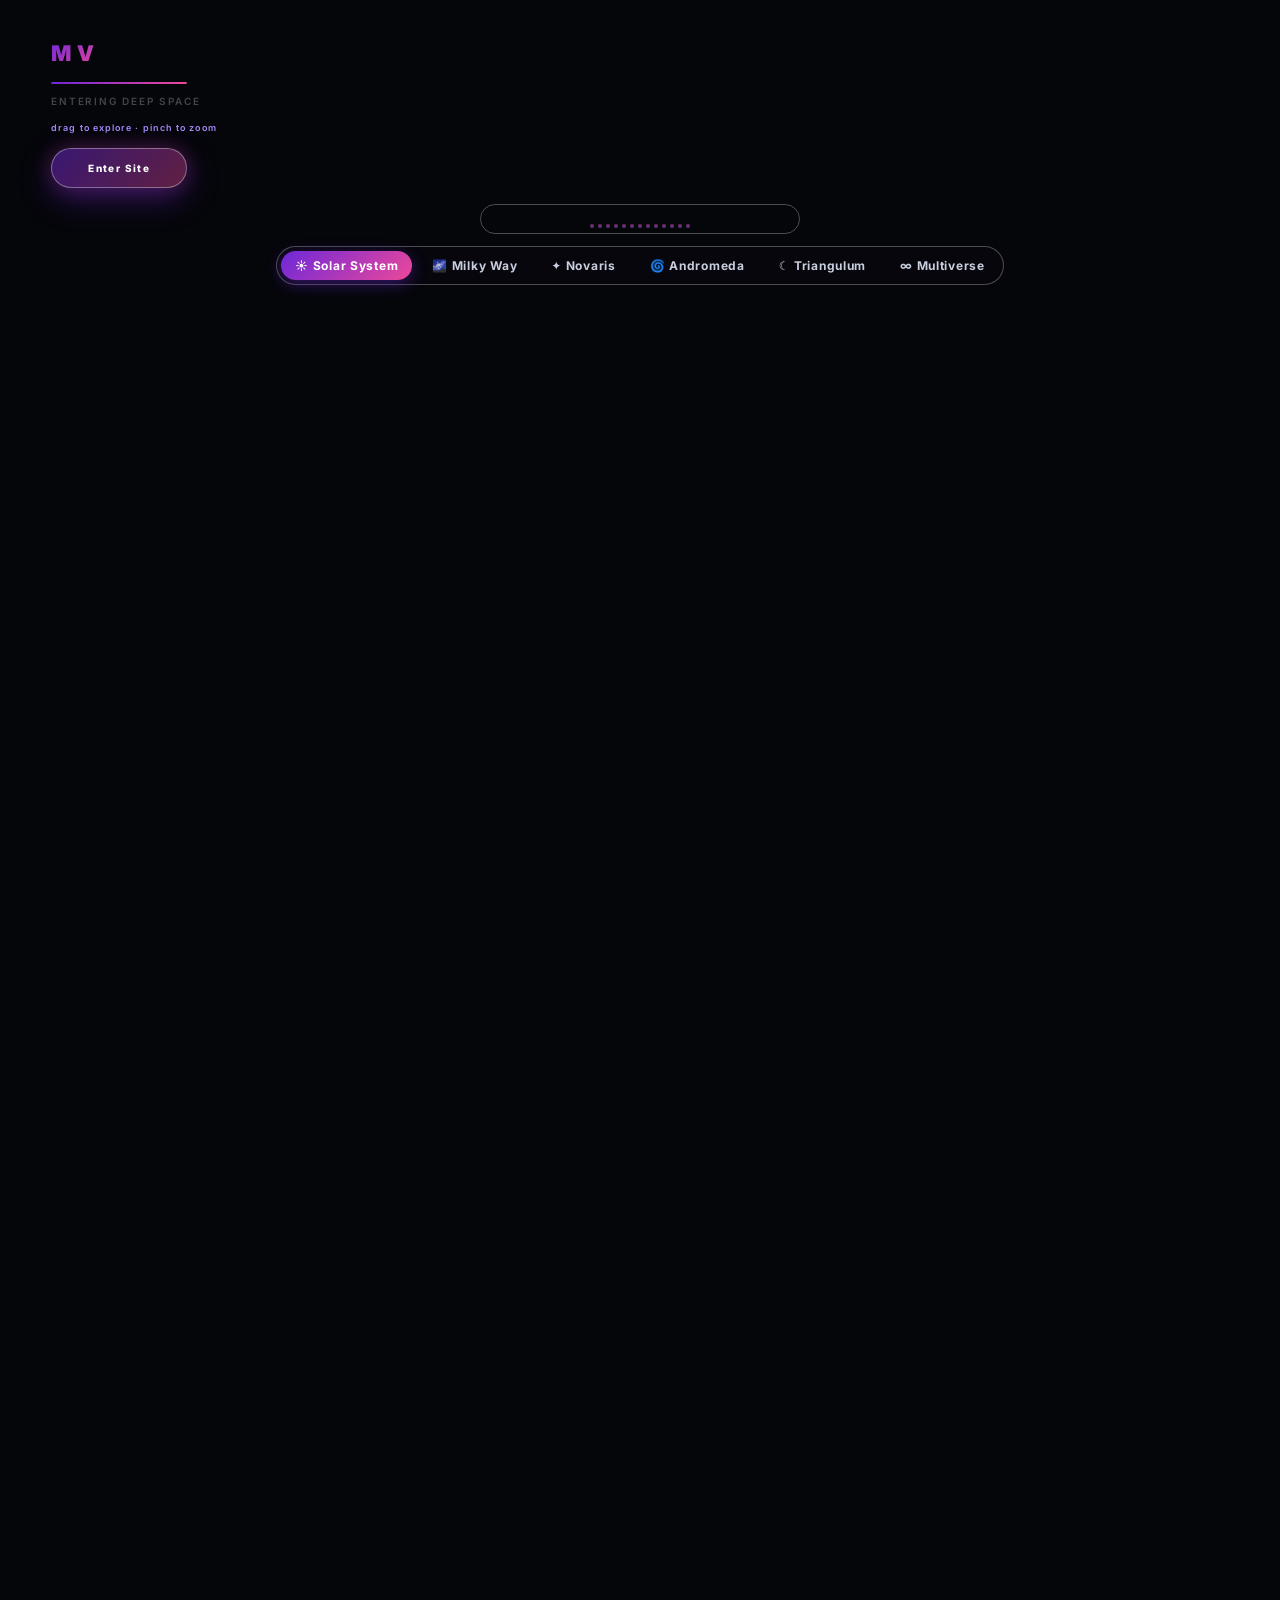
==== index.html @ 4762617d "v65: orbit lines removed, smaller satellites and rocket" ====
<!DOCTYPE html>
<html lang="en">
<head>
<meta charset="UTF-8">
<meta name="viewport" content="width=device-width,initial-scale=1,viewport-fit=cover">
<meta name="description" content="Mohit Verma — student and teen coder interested in software development, Python, artificial intelligence, machine learning, web development, and open-source technology.">
<meta name="author" content="Mohit Verma">
<meta name="robots" content="index,follow,max-image-preview:large">
<meta name="google-site-verification" content="Rz8-di0MGkBmQT6YZdqLyDSrZ6EChOyVqh1XoZNoh7o">
<meta name="google-site-verification" content="OQAkZ0-QhPDYpwmHeK5DduEP_UHc8Jh_JNdIslOFq50" />
<meta name="theme-color" content="#0a0a0f">
<meta property="og:title" content="Mohit Verma — Student, Teen Coder &amp; Software AI Enthusiast">
<meta property="og:description" content="Mohit Verma is a student and teen coder exploring Python, AI, machine learning, software development and open source.">
<meta property="og:type" content="profile">
<meta property="og:url" content="https://mohittt-vermaa.github.io/">
<meta property="og:site_name" content="Mohit Verma">
<meta property="og:image" content="https://mohittt-vermaa.github.io/profile.jpg">
<meta property="og:image:alt" content="Portrait of Mohit Verma">
<meta name="twitter:card" content="summary_large_image">
<meta name="twitter:image" content="https://mohittt-vermaa.github.io/profile.jpg">
<link rel="canonical" href="https://mohittt-vermaa.github.io/">
<link rel="icon" href="data:image/svg+xml,<svg xmlns=%22http://www.w3.org/2000/svg%22 viewBox=%220 0 100 100%22><rect width=%22100%22 height=%22100%22 rx=%2222%22 fill=%22%236d28d9%22/><text x=%2250%22 y=%2266%22 font-size=%2258%22 font-family=%22sans-serif%22 font-weight=%22800%22 fill=%22white%22 text-anchor=%22middle%22>M</text></svg>">
<link rel="icon" type="image/png" sizes="64x64" href="/favicon.png">
<link rel="sitemap" type="application/xml" href="https://mohittt-vermaa.github.io/sitemap.xml">
<title>Mohit Verma — Student, Teen Coder &amp; Software AI Enthusiast</title>
<link rel="preconnect" href="https://fonts.googleapis.com">
<link rel="preconnect" href="https://fonts.gstatic.com" crossorigin>
<link href="https://fonts.googleapis.com/css2?family=Inter:wght@300;400;500;600;700;800&family=Space+Grotesk:wght@400;500;600;700&display=swap" rel="stylesheet">
<script type="application/ld+json">
{
  "@context": "https://schema.org",
  "@type": "ProfilePage",
  "mainEntity": {
    "@type": "Person",
    "@id": "https://mohittt-vermaa.github.io/#mohit-verma",
    "name": "Mohit Verma",
    "alternateName": "mohittt-vermaa",
    "url": "https://mohittt-vermaa.github.io/",
    "image": "https://mohittt-vermaa.github.io/profile.jpg",
    "description": "Student and teen coder interested in software development, Python, artificial intelligence, machine learning, web development and open source.",
    "sameAs": [
      "https://mohit-verma-teen-coder.pages.dev/",
      "https://github.com/mohittt-vermaa",
      "https://in.linkedin.com/in/mohit-verma-a05570437",
      "https://hashnode.com/@mohit-",
      "https://mohittt-vermaa.blogspot.com/",
      "https://www.instagram.com/moverinn/",
      "https://x.com/mohittt_vermaa",
      "https://news.ycombinator.com/user?id=mohittt_vermaa",
      "https://www.reddit.com/user/MentionSingle7602/",
      "https://www.quora.com/profile/Mohit-Verma-3898",
  "https://www.youtube.com/channel/UCZul2IDhvrks9CyFtb-8oyg",
  "https://dev.to/mohitttvermaa",
  "https://about.me/mohit-verma",
  "https://mohitttvermaa.wordpress.com",
  "https://www.goodreads.com/user/show/206368859-mohit-verma",
  "https://www.wikidata.org/wiki/Q142171369"],
    "knowsAbout": [
      "Python",
      "Artificial Intelligence",
      "Machine Learning",
      "Software Development",
      "Web Development",
      "Open Source"
    ]
  }
}
</script>
<script type="application/ld+json">
{
  "@context": "https://schema.org",
  "@type": "Book",
  "name": "AI is the Final Boss of 2077",
  "alternateName": "Humanity, Artificial Intelligence, and the Future We Choose",
  "author": {
    "@type": "Person",
    "name": "Mohit Verma",
    "url": "https://mohittt-vermaa.github.io/"
  },
  "inLanguage": "en",
  "numberOfPages": 51,
  "genre": ["Science Fiction & Fantasy", "Information Technology"],
  "bookFormat": "https://schema.org/Paperback",
  "url": "https://store.pothi.com/book/mohit-verma-ai-final-boss-2077/",
  "image": "https://simg.pothi.com/bniD8bQEGooAfAUYhFj97uM_f51VFhTmEEfAPU3yvxw/rs:fit/w:371/h:477/el:1/g:sm/cb:rev-3/bG9jYWw6Ly8vaW1h/Z2VzL3Byb2R1Y3Rz/LzIwMjYvMTAvU0tV/NDkxNDkvSW1hZ2Vf/MC5qcGc.jpg",
  "offers": {
    "@type": "Offer",
    "price": "279",
    "priceCurrency": "INR",
    "availability": "https://schema.org/InStock"
  }
}
</script>
<script type="application/ld+json">
{
  "@context": "https://schema.org",
  "@type": "Book",
  "name": "AI is the Final Boss of 2077 -2",
  "alternateName": "The Last Level of Human Civilization",
  "author": {
    "@type": "Person",
    "name": "Mohit Verma",
    "url": "https://mohittt-vermaa.github.io/"
  },
  "inLanguage": "en",
  "numberOfPages": 94,
  "genre": ["Computers & Programming", "Artificial Intelligence"],
  "bookFormat": "https://schema.org/Hardcover",
  "url": "https://store.pothi.com/book/mohit-verma-ai-final-boss-2077-2/",
  "image": "https://simg.pothi.com/9LOe7MDJtAuhbJ0uF2DqZh-rcJPuulCMC_pbYkUdW54/rs:fit/w:371/h:477/el:1/g:sm/cb:rev-3/bG9jYWw6Ly8vaW1h/Z2VzL3Byb2R1Y3Rz/LzIwMjYvMTAvU0tV/NTAxMTAvSW1hZ2Vf/MC5qcGc.jpg",
  "offers": {
    "@type": "Offer",
    "price": "509",
    "priceCurrency": "INR",
    "availability": "https://schema.org/InStock"
  }
}
</script>
<style>
*{box-sizing:border-box;margin:0;padding:0}
:root{
  --bg:#fafafa;
  --card:#ffffff;
  --ink:#0a0a0a;
  --muted:#52525b;
  --muted2:#71717a;
  --line:#e4e4e7;
  --line2:#d4d4d8;
  --acc:#6d28d9;
  --acc2:#8b5cf6;
  --acc3:#ec4899;
  --acc-glow:rgba(109,40,217,.18);
  --green:#10b981;
  --ink-soft:#27272a;
  --card-shadow:0 1px 2px rgba(0,0,0,.03),0 8px 24px rgba(0,0,0,.04);
  --card-shadow-h:0 1px 2px rgba(0,0,0,.04),0 24px 60px rgba(109,40,217,.12);
  --radius:20px;
  --radius-pill:999px;
  --container:1200px;
  --fast:cubic-bezier(.2,.8,.2,1);
  --spring:cubic-bezier(.34,1.56,.64,1);
}
html{scroll-behavior:smooth}
html,body{background:var(--bg);color:var(--ink);font-family:'Inter',system-ui,-apple-system,sans-serif;font-weight:400;line-height:1.6;-webkit-font-smoothing:antialiased;overflow-x:hidden}
a{color:inherit;text-decoration:none}
img{display:block;max-width:100%}
button{font-family:inherit;cursor:pointer;border:none;background:none;color:inherit}
::selection{background:rgba(109,40,217,.2);color:var(--acc)}
:focus-visible{outline:2px solid var(--acc);outline-offset:3px;border-radius:6px}

/* ========= LIQUID GLASS (showcase + upgrade) ========= */
.glass-panel{
  position:relative;border-radius:24px;padding:14px;
  background:linear-gradient(135deg,rgba(255,255,255,.14),rgba(255,255,255,.05));
  -webkit-backdrop-filter:blur(24px) saturate(200%);backdrop-filter:blur(24px) saturate(200%);
  border:1px solid rgba(255,255,255,.25);
  box-shadow:0 8px 40px rgba(0,0,0,.25),inset 0 1px 0 rgba(255,255,255,.35);
  overflow:hidden;transition:transform .4s var(--fast),box-shadow .4s
}
.glass-panel:hover{transform:translateY(-4px);box-shadow:0 16px 60px rgba(109,40,217,.3),inset 0 1px 0 rgba(255,255,255,.4)}
/* liquid shine sweep */
.glass-panel::before{
  content:'';position:absolute;top:0;left:-80%;width:60%;height:100%;z-index:1;pointer-events:none;
  background:linear-gradient(105deg,transparent,rgba(255,255,255,.18),transparent);
  animation:liquid-sweep 6s ease-in-out infinite
}
@keyframes liquid-sweep{0%,60%{left:-80%}90%,100%{left:120%}}
.glass-panel>*{position:relative;z-index:2}
.video-frame{border-radius:16px;overflow:hidden;border:1px solid rgba(255,255,255,.2);box-shadow:0 4px 24px rgba(0,0,0,.35);aspect-ratio:16/9;max-width:720px;margin:0 auto}
.video-frame iframe{width:100%;height:100%;display:block}
.glass-caption{padding:14px 8px 4px;font-size:14px;color:var(--muted);text-align:center;max-width:720px;margin:0 auto}
.glass-caption a{color:var(--acc);text-decoration:none;font-weight:600}
.glass-caption a:hover{text-decoration:underline}
.showcase-grid{display:grid;grid-template-columns:1fr;gap:20px}
@media (prefers-reduced-motion: reduce){.glass-panel::before{animation:none}}
body.dark .glass-panel{background:linear-gradient(135deg,rgba(255,255,255,.08),rgba(255,255,255,.03));border-color:rgba(255,255,255,.16);box-shadow:0 8px 40px rgba(0,0,0,.5),inset 0 1px 0 rgba(255,255,255,.18)}

/* ========= 3D BACKGROUND CANVAS (FULL VIEWPORT, IMMERSIVE) ========= */
#c3d{position:fixed;top:0;left:0;width:100%;height:100%;z-index:0;pointer-events:none;display:block}
.c3d-fog{position:fixed;inset:0;z-index:1;pointer-events:none;
  background:radial-gradient(ellipse at 50% 40%,transparent 0%,rgba(250,250,250,.3) 50%,rgba(250,250,250,.85) 100%);
}
.vignette{position:fixed;inset:0;z-index:1;pointer-events:none;
  background:radial-gradient(ellipse at 50% 50%,transparent 40%,rgba(250,250,250,.5) 100%);
}

/* ========= DARK MODE ========= */
body.dark{--bg:#0a0a0f;--card:#13131a;--ink:#fafafa;--muted:#a1a1aa;--muted2:#71717a;--line:#27272a;--line2:#3f3f46;--card-shadow:0 1px 2px rgba(0,0,0,.3),0 8px 24px rgba(0,0,0,.4);--card-shadow-h:0 1px 2px rgba(0,0,0,.4),0 24px 60px rgba(109,40,217,.25);--ink-soft:#e4e4e7;--green:#22c55e}
body.dark #c3d{filter:none}
body.dark .c3d-fog{background:radial-gradient(ellipse at 50% 40%,transparent 0%,rgba(10,10,15,.3) 50%,rgba(10,10,15,.9) 100%)}
body.dark .vignette{background:radial-gradient(ellipse at 50% 50%,transparent 40%,rgba(10,10,15,.5) 100%)}
body.dark nav{background:rgba(10,10,15,.72);border-bottom:1px solid rgba(39,39,42,.6)}
body.dark .nav-links a:hover{background:rgba(139,92,246,.12)}
body.dark .badge{background:#13131a;border-color:var(--line)}
body.dark .burger{background:#13131a;border-color:var(--line)}
body.dark .burger span,body.dark .burger span:before,body.dark .burger span:after{background:var(--ink)}
body.dark .mobile-menu{background:#13131a;border-color:var(--line);box-shadow:0 24px 60px rgba(0,0,0,.5)}
body.dark .btn-o{background:var(--card);border-color:var(--line);color:var(--ink)}
body.dark .marquee{background:linear-gradient(180deg,rgba(10,10,15,0),rgba(10,10,15,.6),rgba(10,10,15,0));border-color:var(--line)}
body.dark .m-item .out{-webkit-text-stroke-color:var(--ink)}
body.dark .bio-card,body.dark .info-card,body.dark .proj,body.dark .sk-card,body.dark .blog-card,body.dark .pf,body.dark .book-card{background:var(--card);border-color:var(--line);box-shadow:var(--card-shadow)}
body.dark .blog-card.big{background:linear-gradient(135deg,#13131a,#1a0f2e);border-color:rgba(139,92,246,.25)}
body.dark .blog-glow{background:radial-gradient(circle,rgba(139,92,246,.2),transparent 70%)}
body.dark .pf-ic{background:#1f1f27}
body.dark .pf-ic svg{fill:#d4d4d8}
body.dark footer{border-color:var(--line)}
body.dark .f-soc{background:var(--card);border-color:var(--line)}
body.dark .f-soc svg{fill:#a1a1aa}
body.dark .f-bot{border-color:var(--line)}
body.dark .chip{background:var(--card);border-color:var(--line);color:var(--ink-soft)}
body.dark .book-chip{background:var(--card);border-color:var(--line);color:var(--ink-soft)}
body.dark .info-row{border-color:var(--line)}
body.dark .proj-tags span{background:rgba(139,92,246,.12)}
body.dark .proj-links a{background:var(--card);border-color:var(--line);color:var(--ink-soft)}
body.dark .blog-foot{border-color:var(--line)}
body.dark .portrait-name,body.dark .portrait-badge{background:#1a1a22;border-color:var(--line);color:var(--ink);box-shadow:0 10px 30px rgba(0,0,0,.4)}
body.dark .portrait-frame{box-shadow:0 30px 80px rgba(109,40,217,.45),0 0 0 6px #13131a}
body.dark .about-img{border-color:var(--line);box-shadow:var(--card-shadow)}
body.dark .theme-toggle{background:var(--card);border-color:var(--line);color:var(--ink)}
body.dark ::selection{background:rgba(139,92,246,.3)}
/* transition on theme change */
body,nav,.c3d-fog,.vignette,.bio-card,.info-card,.proj,.sk-card,.blog-card,.pf,.f-soc,.mobile-menu,.btn-o,.chip,.portrait-name,.portrait-badge,.portrait-frame,.about-img,.proj-links a,.pf-ic,.badge,.burger,.f-bot,.marquee,.blog-foot,.info-row,.theme-toggle,.book-card,.book-chip{transition:background .4s ease,color .4s ease,border-color .4s ease,box-shadow .4s ease}

/* ========= THEME TOGGLE ========= */
.theme-toggle{width:40px;height:40px;border-radius:10px;display:grid;place-items:center;border:1px solid var(--line);background:#fff;cursor:pointer;transition:.2s var(--fast);color:var(--ink)}
.theme-toggle:hover{border-color:var(--acc);color:var(--acc);transform:translateY(-1px)}
.theme-toggle svg{width:18px;height:18px;transition:transform .5s var(--fast)}
body.dark .theme-toggle svg{transform:rotate(180deg)}
.nav-right{display:flex;align-items:center;gap:10px}

/* ========= CONTENT LAYER ========= */
.wrap{position:relative;z-index:2}

/* ========= NAV ========= */
nav{position:fixed;top:0;left:0;right:0;z-index:100;padding:18px 28px;display:flex;align-items:center;justify-content:space-between;
  backdrop-filter:blur(20px) saturate(180%);-webkit-backdrop-filter:blur(20px) saturate(180%);
  background:rgba(250,250,250,.72);border-bottom:1px solid rgba(228,228,235,.6);
}
.logo{width:42px;height:42px;border-radius:12px;display:grid;place-items:center;font-family:'Space Grotesk';font-weight:800;font-size:20px;color:#fff;
  background:linear-gradient(135deg,var(--acc),var(--acc3));box-shadow:0 8px 24px var(--acc-glow);flex-shrink:0;
}
.nav-links{display:flex;gap:6px;align-items:center;list-style:none}
.nav-links a{display:block;padding:8px 16px;border-radius:var(--radius-pill);font-size:14px;font-weight:500;color:var(--muted);transition:.2s var(--fast)}
.nav-links a:hover{color:var(--ink);background:rgba(109,40,217,.06)}
.nav-cta{display:inline-flex;align-items:center;gap:8px;padding:10px 20px;border-radius:var(--radius-pill);background:linear-gradient(135deg,#0a0a0a,#1a0b2e);color:var(--acc2,#8b5cf6);font-size:14px;font-weight:600;transition:.25s var(--fast);border:1px solid var(--acc,#6d28d9)}
.nav-cta:hover{background:var(--acc);color:#fff;border-color:var(--acc);box-shadow:0 10px 28px var(--acc-glow);transform:translateY(-1px)}
.nav-cta .dot{width:6px;height:6px;border-radius:50%;background:var(--green);box-shadow:0 0 10px var(--green)}
.mobile-menu .nav-cta{background:linear-gradient(135deg,#0a0a0a,#1a0b2e);color:var(--acc2,#8b5cf6);border:1px solid var(--acc,#6d28d9)}
.mobile-menu .nav-cta:hover{background:var(--acc);color:#fff}
.burger{display:none;width:40px;height:40px;border-radius:10px;place-items:center;border:1px solid var(--line);background:#fff}
.burger span{display:block;width:18px;height:2px;background:var(--ink);border-radius:2px;position:relative;transition:.3s}
.burger span:before,.burger span:after{content:'';position:absolute;left:0;width:18px;height:2px;background:var(--ink);border-radius:2px;transition:.3s}
.burger span:before{top:-6px}.burger span:after{top:6px}
.burger.open span{background:transparent}.burger.open span:before{top:0;transform:rotate(45deg)}.burger.open span:after{top:0;transform:rotate(-45deg)}
.mobile-menu{position:fixed;top:72px;right:16px;left:16px;background:#fff;border:1px solid var(--line);border-radius:16px;padding:8px;box-shadow:0 24px 60px rgba(0,0,0,.12);transform:translateY(-12px);opacity:0;pointer-events:none;transition:.25s var(--fast);z-index:99}
.mobile-menu.open{transform:translateY(0);opacity:1;pointer-events:auto}
.mobile-menu a{display:block;padding:12px 16px;border-radius:10px;font-weight:500}
.mobile-menu a:hover{background:rgba(109,40,217,.06);color:var(--acc)}
.mobile-menu .nav-cta{width:100%;justify-content:center;margin-top:8px}

/* ========= HERO ========= */
.hero{min-height:100vh;display:grid;grid-template-columns:1.05fr 1fr;gap:40px;align-items:center;padding:140px 48px 80px;max-width:var(--container);margin:0 auto;position:relative}
.stage{width:100%;aspect-ratio:1;max-width:560px;justify-self:center;position:relative;display:none}
.stage canvas{width:100%!important;height:100%!important;border-radius:24px}
.badges{display:flex;flex-wrap:wrap;gap:10px;margin-bottom:28px}
.badge{display:inline-flex;align-items:center;gap:8px;padding:8px 16px;border-radius:var(--radius-pill);font-size:13px;font-weight:500;border:1px solid var(--line);background:#fff;box-shadow:var(--card-shadow)}
.badge .pulse{width:8px;height:8px;border-radius:50%;background:var(--green);position:relative;flex-shrink:0}
.badge .pulse:after{content:'';position:absolute;inset:-4px;border-radius:50%;background:var(--green);opacity:.3;animation:pulse 2s infinite}
@keyframes pulse{0%{transform:scale(.6);opacity:.5}70%{transform:scale(2);opacity:0}100%{transform:scale(2);opacity:0}}
.badge-purple{border-color:rgba(109,40,217,.25);background:linear-gradient(135deg,rgba(109,40,217,.08),rgba(236,72,153,.08));color:var(--acc)}
h1{font-family:'Space Grotesk';font-size:clamp(42px,6.2vw,82px);font-weight:700;line-height:1.02;letter-spacing:-2.5px;margin-bottom:24px}
h1 .line{display:block;overflow:hidden}
h1 .line span{display:block;transform:translateY(110%);opacity:0;animation:rise .9s var(--fast) forwards}
h1 .line:nth-child(2) span{animation-delay:.12s}
h1 .line:nth-child(3) span{animation-delay:.24s}
h1 .grad{background:linear-gradient(135deg,var(--acc) 0%,var(--acc2) 50%,var(--acc3) 100%);-webkit-background-clip:text;background-clip:text;-webkit-text-fill-color:transparent}
@keyframes rise{to{transform:translateY(0);opacity:1}}
.hero-desc{font-size:clamp(15px,1.3vw,18px);color:var(--muted);max-width:540px;margin-bottom:36px;line-height:1.7}
.hero-cta{display:flex;flex-wrap:wrap;gap:12px;margin-bottom:48px}
.btn{display:inline-flex;align-items:center;gap:10px;padding:14px 26px;border-radius:var(--radius-pill);font-size:15px;font-weight:600;transition:.25s var(--fast);white-space:nowrap;border:1px solid transparent}
.btn-p{background:linear-gradient(135deg,var(--acc),var(--acc3));color:#fff;box-shadow:0 14px 32px var(--acc-glow)}
.btn-p:hover{transform:translateY(-2px);box-shadow:0 20px 48px rgba(109,40,217,.28)}
.btn-o{border-color:var(--line);background:#fff;color:var(--ink)}
.btn-o:hover{border-color:var(--acc);color:var(--acc);transform:translateY(-2px);box-shadow:var(--card-shadow-h)}
.trust{display:flex;align-items:center;gap:14px;flex-wrap:wrap}
.trust-avatars{display:flex}
.trust-avatars span{width:38px;height:38px;border-radius:50%;border:2px solid #fff;display:grid;place-items:center;color:#fff;font-size:12px;font-weight:700;font-family:'Space Grotesk';margin-left:-8px}
.trust-avatars span:first-child{margin-left:0}
.trust-avatars span:nth-child(1){background:linear-gradient(135deg,#6d28d9,#8b5cf6)}
.trust-avatars span:nth-child(2){background:linear-gradient(135deg,#ec4899,#f43f5e)}
.trust-avatars span:nth-child(3){background:linear-gradient(135deg,#3b82f6,#06b6d4)}
.trust-avatars span:nth-child(4){background:linear-gradient(135deg,#f59e0b,#f97316)}
.trust-t{font-size:13px;color:var(--muted2)}
.trust-t strong{color:var(--ink);font-weight:600}

/* ========= MARQUEE ========= */
.marquee{padding:40px 0;border-top:1px solid var(--line);border-bottom:1px solid var(--line);overflow:hidden;background:linear-gradient(180deg,rgba(250,250,250,0),rgba(250,250,250,.6),rgba(250,250,250,0))}
.m-track{display:flex;gap:48px;animation:mar 36s linear infinite;width:max-content}
.m-track:hover{animation-play-state:paused}
@keyframes mar{to{transform:translateX(-50%)}}
.m-item{font-family:'Space Grotesk';font-size:clamp(28px,4vw,52px);font-weight:700;white-space:nowrap;letter-spacing:-1px;display:flex;align-items:center;gap:48px}
.m-item .out{-webkit-text-stroke:1.5px var(--ink);color:transparent}
.m-item .fil{background:linear-gradient(135deg,var(--acc),var(--acc3));-webkit-background-clip:text;background-clip:text;-webkit-text-fill-color:transparent}
.m-sep{width:8px;height:8px;border-radius:50%;background:var(--acc)}

/* ========= SECTIONS ========= */
.section{padding:100px 48px;max-width:var(--container);margin:0 auto}
.sec-head{margin-bottom:64px;display:flex;align-items:flex-end;justify-content:space-between;gap:24px;flex-wrap:wrap}
.sec-tag{display:inline-block;font-size:12px;font-weight:600;letter-spacing:2px;text-transform:uppercase;color:var(--acc);margin-bottom:14px;padding:6px 14px;border:1px solid rgba(109,40,217,.25);border-radius:var(--radius-pill);background:rgba(109,40,217,.04)}
h2{font-family:'Space Grotesk';font-size:clamp(32px,4.2vw,52px);font-weight:700;line-height:1.05;letter-spacing:-1.5px;max-width:640px}
h2 .grad{background:linear-gradient(135deg,var(--acc),var(--acc3));-webkit-background-clip:text;background-clip:text;-webkit-text-fill-color:transparent}
.sec-sub{color:var(--muted);max-width:420px;font-size:15px}

/* -------- HERO PORTRAIT MEDALLION (DOM 2D fallback/glow layer) -------- */
.portrait-wrap{position:relative;width:min(480px,80vw);aspect-ratio:1;margin:0 auto;display:grid;place-items:center}
.portrait-glow{position:absolute;inset:-10%;border-radius:50%;background:radial-gradient(circle,rgba(109,40,217,.35),rgba(236,72,153,.18) 40%,transparent 70%);filter:blur(40px);animation:pulse-glow 5s ease-in-out infinite alternate;pointer-events:none}
@keyframes pulse-glow{0%{transform:scale(.9);opacity:.7}100%{transform:scale(1.15);opacity:1}}
.portrait-ring{position:absolute;inset:0;border-radius:50%;border:1px solid rgba(109,40,217,.2);pointer-events:none}
.portrait-ring.r2{inset:6%;border-color:rgba(236,72,153,.18)}
.portrait-ring.r3{inset:12%;border-color:transparent;border-top-color:var(--acc);border-right-color:var(--acc3);animation:spin 8s linear infinite}
.portrait-ring.r4{inset:-2%;border-color:transparent;border-top-color:var(--acc2);border-bottom-color:var(--acc);width:104%;height:104%;animation:spin 14s linear infinite reverse}
@keyframes spin{to{transform:rotate(360deg)}}
.portrait-dots{position:absolute;inset:0;pointer-events:none}
.portrait-frame{position:relative;width:76%;aspect-ratio:1;border-radius:50%;padding:4px;background:linear-gradient(135deg,var(--acc),var(--acc3));box-shadow:0 30px 80px rgba(109,40,217,.35),0 0 0 6px #fff;overflow:hidden;z-index:2;animation:float-y 6s ease-in-out infinite}
@keyframes float-y{0%,100%{transform:translateY(0)}50%{transform:translateY(-10px)}}
.portrait-frame img{width:100%;height:100%;object-fit:cover;border-radius:50%;display:block}
.portrait-badge{position:absolute;bottom:8%;right:4%;background:#fff;border:1px solid var(--line);border-radius:var(--radius-pill);padding:8px 14px;font-size:12px;font-weight:600;box-shadow:0 10px 30px rgba(0,0,0,.1);display:inline-flex;align-items:center;gap:8px;z-index:3;animation:float-y 5s ease-in-out infinite .5s reverse}
.portrait-badge .d{width:8px;height:8px;border-radius:50%;background:var(--green);box-shadow:0 0 10px var(--green)}
.portrait-name{position:absolute;top:14%;left:-4%;font-family:'Space Grotesk';font-weight:700;font-size:13px;letter-spacing:2px;color:var(--acc);background:#fff;border:1px solid rgba(109,40,217,.2);padding:6px 12px;border-radius:var(--radius-pill);box-shadow:var(--card-shadow);z-index:3;animation:float-y 7s ease-in-out infinite .8s}
.portrait-orb{position:absolute;width:18px;height:18px;border-radius:50%;z-index:3;box-shadow:0 6px 18px var(--acc-glow)}
.portrait-orb.o1{background:linear-gradient(135deg,var(--acc),var(--acc2));top:20%;left:2%;animation:float-y 4s ease-in-out infinite}
.portrait-orb.o2{background:linear-gradient(135deg,var(--acc3),#f43f5e);bottom:22%;left:0%;width:12px;height:12px;animation:float-y 5s ease-in-out infinite 1s}
.portrait-orb.o3{background:linear-gradient(135deg,var(--acc2),var(--acc3));top:30%;right:0%;width:14px;height:14px;animation:float-y 6s ease-in-out infinite 2s}
.portrait-orb.o4{background:#fff;border:2px solid var(--acc);bottom:30%;right:5%;width:10px;height:10px;animation:float-y 4.5s ease-in-out infinite 1.5s}

/* -------- ABOUT -------- */
.about-grid{display:grid;grid-template-columns:1fr 1fr;gap:28px;align-items:start}
.about-col{display:flex;flex-direction:column;gap:28px}
.about-portrait{display:flex;flex-direction:column;gap:20px}
.about-img{width:100%;aspect-ratio:1;border-radius:var(--radius);overflow:hidden;position:relative;border:1px solid var(--line);box-shadow:var(--card-shadow);background:linear-gradient(135deg,rgba(109,40,217,.1),rgba(236,72,153,.1))}
.about-img img{width:100%;height:100%;object-fit:cover;display:block}
.about-img:after{content:'';position:absolute;inset:0;background:linear-gradient(180deg,transparent 50%,rgba(109,40,217,.15));pointer-events:none}
.bio-card,.info-card{background:var(--card);border:1px solid var(--line);border-radius:var(--radius);padding:36px;box-shadow:var(--card-shadow);transition:.4s var(--fast);position:relative;overflow:hidden}
.bio-card:hover,.info-card:hover{border-color:var(--line2);box-shadow:var(--card-shadow-h);transform:translateY(-4px)}
.bio-card h3{font-family:'Space Grotesk';font-size:22px;font-weight:700;margin-bottom:14px}
.bio-card p{color:var(--muted);font-size:15px;line-height:1.8;margin-bottom:12px}
.info-row{display:flex;justify-content:space-between;padding:14px 0;border-bottom:1px dashed var(--line);font-size:14px}
.info-row:last-child{border-bottom:none}
.info-row .k{color:var(--muted2);font-weight:500}
.info-row .v{color:var(--ink);font-weight:600}

/* -------- PROJECTS -------- */
.projects-grid{display:grid;grid-template-columns:repeat(3,1fr);gap:24px}
.proj{background:var(--card);border:1px solid var(--line);border-radius:var(--radius);padding:28px;box-shadow:var(--card-shadow);transition:.4s var(--fast);display:flex;flex-direction:column;position:relative;overflow:hidden}
.proj:hover{border-color:var(--line2);box-shadow:var(--card-shadow-h);transform:translateY(-6px)}
.proj-visual{height:150px;border-radius:14px;margin-bottom:20px;position:relative;overflow:hidden;display:grid;place-items:center;border:1px solid rgba(255,255,255,.07)}
.proj-visual svg{width:60%;height:60%;opacity:1}
.proj-visual svg{transition:opacity .25s ease}
.proj-video{position:absolute;inset:0;width:100%;height:100%;object-fit:cover;opacity:0;transition:opacity .25s ease;pointer-events:none}
.proj-visual.playing .proj-video{opacity:1}
.proj-visual.playing svg{opacity:0}
.proj:nth-child(1) .proj-visual{background:radial-gradient(130% 130% at 50% 0%,rgba(109,40,217,.28),rgba(0,0,0,0) 58%),#0b0b10}
.proj:nth-child(2) .proj-visual{background:radial-gradient(130% 130% at 50% 0%,rgba(59,130,246,.26),rgba(0,0,0,0) 58%),#0b0b10}
.proj:nth-child(3) .proj-visual{background:radial-gradient(130% 130% at 50% 0%,rgba(16,185,129,.24),rgba(0,0,0,0) 58%),#0b0b10}
.proj:nth-child(4) .proj-visual{background:radial-gradient(130% 130% at 50% 0%,rgba(236,72,153,.26),rgba(0,0,0,0) 58%),#0b0b10}
.proj:nth-child(5) .proj-visual{background:radial-gradient(130% 130% at 50% 0%,rgba(245,158,11,.24),rgba(0,0,0,0) 58%),#0b0b10}
.proj:nth-child(6) .proj-visual{background:radial-gradient(130% 130% at 50% 0%,rgba(139,92,246,.28),rgba(0,0,0,0) 58%),#0b0b10}
.proj-tag{display:inline-flex;align-items:center;font-size:11px;font-weight:600;letter-spacing:1px;text-transform:uppercase;color:var(--acc2);margin-bottom:12px}
.proj h3{font-family:'Space Grotesk';font-size:20px;font-weight:700;margin-bottom:8px}
.proj p{color:var(--muted);font-size:14px;line-height:1.7;margin-bottom:18px;flex:1}
.proj-tags{display:flex;flex-wrap:wrap;gap:6px;margin-bottom:18px}
.proj-tags span{font-size:11px;padding:4px 10px;border-radius:var(--radius-pill);background:rgba(109,40,217,.06);color:var(--acc);font-weight:500}
.proj-links{display:flex;gap:8px;flex-wrap:wrap}
.proj-links a{display:inline-flex;align-items:center;gap:6px;padding:8px 14px;border-radius:var(--radius-pill);font-size:13px;font-weight:500;border:1px solid var(--line);background:#fff;transition:.2s var(--fast)}
.proj-links a:hover{border-color:var(--acc);color:var(--acc);background:rgba(109,40,217,.04)}
.proj-links .demo{background:var(--ink);color:#fff;border-color:var(--ink)}
.proj-links .demo:hover{background:var(--acc);border-color:var(--acc)}

/* -------- SKILLS -------- */
.skills-grid{display:grid;grid-template-columns:repeat(3,1fr);gap:24px}
.sk-card{background:var(--card);border:1px solid var(--line);border-radius:var(--radius);padding:36px;box-shadow:var(--card-shadow);transition:.4s var(--fast)}
.sk-card:hover{border-color:var(--line2);box-shadow:var(--card-shadow-h);transform:translateY(-4px)}
.sk-card h3{font-family:'Space Grotesk';font-size:18px;font-weight:700;margin-bottom:6px}
.sk-card .sk-sub{font-size:13px;color:var(--muted2);margin-bottom:20px}
.chips{display:flex;flex-wrap:wrap;gap:8px}
.chip{padding:8px 14px;border-radius:var(--radius-pill);font-size:13px;font-weight:500;border:1px solid var(--line);background:#fff;color:var(--ink-soft);transition:.2s var(--fast);opacity:0;transform:translateY(10px)}
.chip.in{opacity:1;transform:translateY(0)}
.chip:hover{border-color:var(--acc);color:var(--acc);background:rgba(109,40,217,.05);transform:translateY(-2px)}

/* -------- BLOG -------- */
.blog-grid{display:grid;grid-template-columns:1.4fr 1fr;gap:24px}
.blog-card{background:var(--card);border:1px solid var(--line);border-radius:var(--radius);padding:40px;box-shadow:var(--card-shadow);transition:.4s var(--fast);display:flex;flex-direction:column;gap:16px;position:relative;overflow:hidden}
.blog-card.big{background:linear-gradient(135deg,#fff, #faf5ff);border-color:rgba(109,40,217,.2)}
.blog-card:hover{border-color:var(--line2);box-shadow:var(--card-shadow-h);transform:translateY(-4px)}
.blog-card.big:hover{border-color:rgba(109,40,217,.35)}
.blog-tag{display:inline-flex;align-items:center;gap:6px;font-size:12px;font-weight:600;letter-spacing:1px;text-transform:uppercase;color:var(--acc);width:fit-content}
.blog-card h3{font-family:'Space Grotesk';font-size:clamp(20px,2vw,26px);font-weight:700;line-height:1.3;letter-spacing:-.5px}
.blog-card p{color:var(--muted);font-size:14px;line-height:1.7}
.blog-foot{display:flex;align-items:center;justify-content:space-between;margin-top:auto;padding-top:16px;border-top:1px dashed var(--line);font-size:13px;color:var(--muted2)}
.blog-foot a{color:var(--acc);font-weight:600;display:inline-flex;align-items:center;gap:6px;transition:.2s}
.blog-foot a:hover{gap:10px}
.blog-glow{position:absolute;width:300px;height:300px;border-radius:50%;background:radial-gradient(circle,rgba(109,40,217,.15),transparent 70%);top:-100px;right:-100px;pointer-events:none;animation:bglow 6s ease-in-out infinite alternate}
@keyframes bglow{to{transform:scale(1.3);opacity:.6}}

/* -------- PROFILES -------- */
.profiles{display:grid;grid-template-columns:repeat(auto-fit,minmax(180px,1fr));gap:14px}
.pf{background:var(--card);border:1px solid var(--line);border-radius:var(--radius);padding:22px;display:flex;align-items:center;gap:14px;transition:.3s var(--fast);box-shadow:var(--card-shadow)}
.pf:hover{border-color:var(--acc);box-shadow:0 14px 36px var(--acc-glow);transform:translateY(-3px)}
.pf-ic{width:44px;height:44px;border-radius:12px;display:grid;place-items:center;background:#f4f4f5;transition:.3s var(--fast);flex-shrink:0}
.pf:hover .pf-ic{background:var(--acc)}
.pf-ic svg{width:22px;height:22px;fill:#18181b;transition:.3s var(--fast)}
.pf:hover .pf-ic svg{fill:#fff}
.pf-n{font-weight:600;font-size:14px}
.pf-d{font-size:12px;color:var(--muted2)}

/* BOOKS */
.books-grid{display:grid;grid-template-columns:1fr;gap:24px}
.book-card{background:var(--card);border:1px solid var(--line);border-radius:var(--radius);padding:36px;box-shadow:var(--card-shadow);display:flex;gap:32px;align-items:stretch;transition:.4s var(--fast);position:relative;overflow:hidden}
.book-card:hover{border-color:rgba(109,40,217,.35);box-shadow:var(--card-shadow-h);transform:translateY(-4px)}
.book-cover{position:relative;width:210px;flex-shrink:0;aspect-ratio:371/477;border-radius:14px;overflow:hidden;background:linear-gradient(160deg,#2b1458,#6d28d9 55%,#ec4899);box-shadow:0 22px 46px rgba(109,40,217,.32)}
.book-cover img{position:relative;z-index:1;width:100%;height:100%;object-fit:cover;display:block}
.book-cover-fallback{position:absolute;inset:0;display:flex;flex-direction:column;align-items:center;justify-content:center;gap:10px;padding:18px;text-align:center;color:#fff;font-family:'Space Grotesk';font-weight:700;font-size:15px;line-height:1.4;letter-spacing:.3px}
.book-cover-fallback span:first-child{font-size:30px}
.book-info{flex:1;display:flex;flex-direction:column;gap:12px;min-width:0}
.book-info h3{font-family:'Space Grotesk';font-size:clamp(22px,2.2vw,30px);font-weight:700;line-height:1.25;letter-spacing:-.5px}
.book-sub{color:var(--acc);font-size:15px;font-weight:600}
.book-blurb{color:var(--muted);font-size:14px;line-height:1.7}
.book-meta{display:flex;flex-wrap:wrap;gap:8px;margin-top:2px}
.book-chip{font-size:12px;font-weight:600;color:var(--muted2);border:1px solid var(--line);border-radius:var(--radius-pill);padding:6px 12px;background:rgba(109,40,217,.04)}

/* -------- FOOTER -------- */
footer{padding:60px 48px 40px;border-top:1px solid var(--line);max-width:var(--container);margin:0 auto}
.f-top{display:flex;align-items:center;justify-content:space-between;gap:24px;flex-wrap:wrap;margin-bottom:40px}
.f-cta{font-family:'Space Grotesk';font-size:clamp(28px,3.2vw,42px);font-weight:700;letter-spacing:-1px;max-width:640px;line-height:1.15}
.f-cta .grad{background:linear-gradient(135deg,var(--acc),var(--acc3));-webkit-background-clip:text;background-clip:text;-webkit-text-fill-color:transparent}
.f-socials{display:flex;gap:10px;flex-wrap:wrap}
.f-soc{width:48px;height:48px;border-radius:50%;background:#fff;border:1px solid var(--line);display:grid;place-items:center;transition:.3s var(--fast)}
.f-soc:hover{background:var(--acc);border-color:var(--acc);transform:translateY(-3px)}
.f-soc svg{width:18px;height:18px;fill:#52525b;transition:.3s var(--fast)}
.f-soc:hover svg{fill:#fff}
.f-bot{display:flex;align-items:center;justify-content:space-between;flex-wrap:wrap;gap:14px;padding-top:24px;border-top:1px dashed var(--line);font-size:13px;color:var(--muted2)}
.f-bot-links{display:flex;gap:20px;flex-wrap:wrap}
.f-bot-links a{transition:.2s}
.f-bot-links a:hover{color:var(--acc)}
.views-badge{display:inline-flex;align-items:center;gap:6px;font-size:12px;color:var(--muted2);background:var(--chip);border:1px solid var(--line);padding:5px 10px;border-radius:999px;font-weight:500}
.views-badge img{display:inline-block;vertical-align:middle;filter:hue-rotate(240deg) saturate(1.2)}
body.dark .views-badge img{filter:hue-rotate(240deg) saturate(1.4) brightness(1.1)}

/* ========= CONTACT MODAL ========= */
.modal-overlay{position:fixed;inset:0;background:rgba(0,0,0,.5);backdrop-filter:blur(8px);-webkit-backdrop-filter:blur(8px);z-index:200;display:flex;align-items:center;justify-content:center;padding:20px;opacity:0;pointer-events:none;transition:.3s var(--fast)}
.modal-overlay.open{opacity:1;pointer-events:auto}
.modal{background:var(--card);border:1px solid var(--line);border-radius:24px;padding:40px;max-width:560px;width:100%;box-shadow:0 40px 100px rgba(0,0,0,.25);transform:translateY(20px) scale(.95);transition:.3s var(--spring);position:relative;max-height:90vh;overflow-y:auto}
.modal-overlay.open .modal{transform:translateY(0) scale(1)}
.modal-close{position:absolute;top:16px;right:16px;width:36px;height:36px;border-radius:50%;border:1px solid var(--line);background:var(--card);display:grid;place-items:center;cursor:pointer;transition:.2s;color:var(--muted)}
.modal-close:hover{border-color:var(--acc);color:var(--acc);transform:rotate(90deg)}
.modal h2{font-family:'Space Grotesk';font-size:28px;font-weight:700;letter-spacing:-1px;margin-bottom:6px}
.modal .sub{color:var(--muted);font-size:14px;margin-bottom:24px;line-height:1.6}
.form-group{margin-bottom:16px}
.form-label{display:block;font-size:12px;font-weight:600;letter-spacing:1px;text-transform:uppercase;color:var(--muted2);margin-bottom:8px}
.form-input,.form-textarea{width:100%;padding:14px 16px;border:1px solid var(--line);border-radius:14px;background:var(--bg);color:var(--ink);font-family:inherit;font-size:14px;transition:.2s var(--fast);outline:none;resize:vertical}
.form-input:focus,.form-textarea:focus{border-color:var(--acc);box-shadow:0 0 0 4px var(--acc-glow)}
.form-input::placeholder,.form-textarea::placeholder{color:var(--muted2)}
.form-textarea{min-height:120px;line-height:1.6;font-family:inherit}
.form-row{display:grid;grid-template-columns:1fr 1fr;gap:12px}
.form-send{width:100%;display:inline-flex;align-items:center;justify-content:center;gap:10px;padding:14px 24px;border-radius:var(--radius-pill);background:linear-gradient(135deg,var(--acc),var(--acc3));color:#fff;font-size:15px;font-weight:600;cursor:pointer;border:none;transition:.25s var(--fast);margin-top:8px;box-shadow:0 14px 32px var(--acc-glow)}
.form-send:hover{transform:translateY(-2px);box-shadow:0 20px 48px rgba(109,40,217,.28)}
.form-send:active{transform:translateY(0)}
.form-alt{text-align:center;margin-top:18px;font-size:13px;color:var(--muted2)}
.form-alt a{color:var(--acc);font-weight:600;border-bottom:1px dashed var(--acc);padding-bottom:2px;transition:.2s}
.form-alt a:hover{border-bottom-style:solid}
.modal-success{text-align:center;padding:20px 0;display:none}
.modal-success.show{display:block}
.modal-success .check{width:64px;height:64px;border-radius:50%;background:linear-gradient(135deg,var(--acc),var(--acc3));display:grid;place-items:center;margin:0 auto 16px;animation:pop .5s var(--spring)}
@keyframes pop{0%{transform:scale(0)}70%{transform:scale(1.1)}100%{transform:scale(1)}}
.modal-success .check svg{width:32px;height:32px;stroke:#fff;stroke-width:3;fill:none;stroke-linecap:round;stroke-linejoin:round}
.modal-success h3{font-family:'Space Grotesk';font-size:22px;font-weight:700;margin-bottom:8px}
.modal-success p{color:var(--muted);font-size:14px}
.form-hidden{display:none}
body.dark .modal{background:#13131a}
body.dark .modal-close{background:#13131a}
body.dark .form-input,body.dark .form-textarea{background:#1a1a22;border-color:var(--line);color:var(--ink)}
@media(max-width:500px){.form-row{grid-template-columns:1fr;gap:0}.modal{padding:28px 22px}}

/* ========= CURSOR ========= */
.cur-dot,.cur-ring{position:fixed;top:0;left:0;pointer-events:none;z-index:9999;border-radius:50%;mix-blend-mode:difference;transition:opacity .2s,transform .08s}
.cur-dot{width:6px;height:6px;background:#fff;transform:translate(-50%,-50%)}
.cur-ring{width:36px;height:36px;border:1.5px solid #fff;transform:translate(-50%,-50%);transition:transform .2s var(--fast),width .2s,height .2s,opacity .2s}
.cur-ring.hover{width:58px;height:58px;background:rgba(255,255,255,.1)}
.no-cur,.no-cur *{}

/* ========= REVEAL ========= */
.reveal{opacity:0;transform:translateY(30px);transition:opacity .8s var(--fast),transform .8s var(--fast)}
.reveal.in{opacity:1;transform:translateY(0)}

/* ========= RESPONSIVE ========= */
@media(max-width:900px){
  nav{padding:14px 18px}
  .nav-links,.nav-cta{display:none}
  .nav-right .theme-toggle{display:grid}
  .burger{display:grid}
  .hero{grid-template-columns:1fr;padding:110px 22px 60px;text-align:center;gap:28px}
  .portrait-wrap{order:-1;width:min(320px,80vw);margin-bottom:10px}
  .portrait-name{font-size:11px;padding:5px 10px}
  .portrait-badge{font-size:11px;padding:6px 12px;bottom:4%}
  .hero-desc{margin:0 auto 32px}
  .hero-cta,.badges,.trust{justify-content:center}
  .section{padding:70px 22px}
  .about-grid,.about-col,.skills-grid,.blog-grid{grid-template-columns:1fr}
  .book-card{flex-direction:column;padding:26px;gap:22px}
  .book-cover{width:min(220px,70%)}
  .about-col{gap:24px}
  .projects-grid{grid-template-columns:1fr}
  .sec-head{flex-direction:column;align-items:flex-start;margin-bottom:40px}
  .proj-visual{height:130px}
  .about-img{max-width:360px;margin:0 auto}
  .f-top{flex-direction:column;align-items:flex-start}
  footer{padding:40px 22px 30px}
  .cur-dot,.cur-ring{display:none!important}
  body{cursor:auto!important}
}
@media(max-width:500px){
  h1{font-size:42px;letter-spacing:-1.5px}
  .bio-card,.info-card,.sk-card{padding:24px}
  .proj{padding:22px}
  .blog-card{padding:26px}
  .book-card{padding:22px}
  .book-cover{width:min(180px,65%)}
}
@media(prefers-reduced-motion:reduce){
  *,*:before,*:after{animation-duration:.01ms!important;transition-duration:.01ms!important;animation-iteration-count:1!important}
  .m-track{animation:none}
}
/* ══ PAGE 0 — SITE SETTING (lightweight, no 3D, for low-end devices) ══ */
.site-setting{position:fixed;inset:0;z-index:20000;background:rgba(5,6,10,0.88);backdrop-filter:blur(12px);-webkit-backdrop-filter:blur(12px);color:#e5e7eb;display:flex;align-items:center;justify-content:center;padding:20px;overflow-y:auto;transition:opacity .6s ease,visibility .6s}
.site-setting.done{opacity:0;visibility:hidden;pointer-events:none}
.ss-inner{width:min(640px,100%);background:rgba(19,19,26,.9);border:1px solid rgba(139,92,246,.25);border-radius:24px;padding:28px;box-shadow:0 24px 80px rgba(0,0,0,.5);backdrop-filter:blur(16px)}
.ss-head{display:flex;gap:16px;align-items:center;margin-bottom:22px}
.ss-logo{width:44px;height:44px;border-radius:12px;display:grid;place-items:center;font-family:'Space Grotesk';font-weight:800;font-size:20px;color:#fff;background:linear-gradient(135deg,#6d28d9,#ec4899);flex-shrink:0}
.ss-title{font-family:'Space Grotesk';font-size:22px;font-weight:700;letter-spacing:-.5px;color:#fafafa}
.ss-sub{font-size:13px;color:#a1a1aa;margin-top:4px;line-height:1.5}
.ss-presets{display:grid;grid-template-columns:1fr 1fr;gap:10px;margin-bottom:18px}
.ss-preset{position:relative;text-align:left;padding:14px 14px;border-radius:14px;border:1px solid rgba(39,39,42,.8);background:#13131a;color:#e4e4e7;cursor:pointer;transition:.2s;display:flex;flex-direction:column;gap:4px}
.ss-preset:hover{border-color:#8b5cf6;transform:translateY(-1px)}
.ss-preset.active{border-color:#8b5cf6;background:linear-gradient(135deg,rgba(109,40,217,.18),rgba(236,72,153,.12));box-shadow:0 8px 24px rgba(109,40,217,.2)}
.ss-p-icon{font-size:18px}
.ss-p-name{font-weight:700;font-size:13px;letter-spacing:.04em;color:#fafafa}
.ss-p-desc{font-size:11.5px;color:#a1a1aa;line-height:1.4}
.ss-custom{margin-bottom:18px;padding:14px;border-radius:14px;background:rgba(0,0,0,.25);border:1px dashed rgba(139,92,246,.25)}
.ss-c-grid{display:grid;grid-template-columns:1fr 1fr;gap:8px}
.ss-toggle{display:flex;align-items:center;gap:8px;padding:8px 10px;border-radius:10px;background:#1a1a22;border:1px solid #27272a;font-size:12.5px;color:#d4d4d8;cursor:pointer;user-select:none}
.ss-toggle input{accent-color:#8b5cf6;width:14px;height:14px}
.ss-actions{display:flex;flex-direction:column;gap:10px}
.ss-save{padding:13px 20px;border-radius:999px;background:linear-gradient(135deg,#6d28d9,#ec4899);color:#fff;font-weight:700;font-size:13px;letter-spacing:.06em;border:none;cursor:pointer;box-shadow:0 12px 32px rgba(109,40,217,.35);transition:.2s}
.ss-save:hover{transform:translateY(-1px);box-shadow:0 16px 40px rgba(109,40,217,.45)}
.ss-note{font-size:11px;color:#71717a;line-height:1.5;min-height:16px}
@media(max-width:500px){.ss-presets{grid-template-columns:1fr}.ss-c-grid{grid-template-columns:1fr}.ss-inner{padding:20px}}
/* ══ DEEP-SPACE LAYER
/* ══ DEEP-SPACE LAYER — Entering Deep Space = full blank page like Hermes chat page ══ */
#canvas{position:fixed;top:0;left:0;width:100%;height:100%;z-index:1;display:block;pointer-events:none;transition:opacity .6s ease}
#auraVideo{position:fixed;top:50%;left:50%;width:100%;height:100%;z-index:0;display:block;pointer-events:none;object-fit:cover;transform:translate(-50%,-50%) scale(1.35);transition:opacity .6s ease}
section,footer,.marquee{position:relative;z-index:2}
#loader{position:fixed;inset:0;background:transparent;z-index:10002;display:flex;flex-direction:column;align-items:center;justify-content:center;transition:all 1.2s cubic-bezier(0.16,1,0.3,1)}
html.splash-lock,html.splash-lock body{overflow:hidden!important;height:100%;background:#05060a!important;cursor:grab;touch-action:none}
html.splash-lock.space-dragging,html.splash-lock.space-dragging body{cursor:grabbing}
/* Splash = full blank page: hide home portfolio, hide aura video, show only dark space canvas + astronaut */
html.splash-lock .wrap{opacity:0!important;pointer-events:none!important;visibility:hidden!important}
html.splash-lock #auraVideo{opacity:0!important;pointer-events:none!important}
html.splash-lock #canvas{z-index:1!important;opacity:1!important;pointer-events:auto!important;display:block!important}
html:not(.splash-lock) #canvas{display:none!important;pointer-events:none!important}
html.splash-lock #loader{background:transparent;z-index:10003 !important}
html.low-perf .portrait-glow, html.low-perf .portrait-ring, html.low-perf .m-track, html.low-perf .glass-panel::before, html.low-perf .badge .pulse:after{animation:none !important}
html.no-anim *, html.no-anim *:before, html.no-anim *:after{animation:none !important;transition:none !important}
html.low-perf #canvas{display:none !important}
html.low-perf #auraVideo{display:none !important}
#cssStars{
  position:fixed;inset:0;z-index:10001;background:#05060a;pointer-events:none;display:none;
  background-image:
    radial-gradient(2px 2px at 5% 10%, #fff 100%, transparent 100%),
    radial-gradient(2px 2px at 15% 30%, #fff 100%, transparent 100%),
    radial-gradient(1.2px 1.2px at 25% 50%, #a78bfa 100%, transparent 100%),
    radial-gradient(2px 2px at 35% 70%, #fff 100%, transparent 100%),
    radial-gradient(2px 2px at 45% 20%, #fff 100%, transparent 100%),
    radial-gradient(1.5px 1.5px at 55% 40%, #fff 100%, transparent 100%),
    radial-gradient(2px 2px at 65% 60%, #ec4899 100%, transparent 100%),
    radial-gradient(2px 2px at 75% 80%, #fff 100%, transparent 100%),
    radial-gradient(1.2px 1.2px at 85% 10%, #fff 100%, transparent 100%),
    radial-gradient(2px 2px at 95% 30%, #8b5cf6 100%, transparent 100%),
    radial-gradient(2px 2px at 10% 80%, #fff 100%, transparent 100%),
    radial-gradient(1.5px 1.5px at 20% 15%, #fff 100%, transparent 100%),
    radial-gradient(2px 2px at 30% 85%, #fff 100%, transparent 100%),
    radial-gradient(2px 2px at 50% 10%, #fff 100%, transparent 100%),
    radial-gradient(1.2px 1.2px at 60% 90%, #fff 100%, transparent 100%),
    radial-gradient(2px 2px at 70% 20%, #fff 100%, transparent 100%),
    radial-gradient(2px 2px at 80% 50%, #fff 100%, transparent 100%),
    radial-gradient(1.5px 1.5px at 90% 70%, #fff 100%, transparent 100%),
    radial-gradient(2px 2px at 12% 45%, #fff 100%, transparent 100%),
    radial-gradient(0.8px 0.8px at 28% 65%, #fff 100%, transparent 100%),
    radial-gradient(1.2px 1.2px at 45% 30%, #c4b5fd 100%, transparent 100%),
    radial-gradient(0.9px 0.9px at 62% 55%, #fff 100%, transparent 100%),
    radial-gradient(2px 2px at 78% 20%, #fff 100%, transparent 100%),
    radial-gradient(0.7px 0.7px at 88% 60%, #e9d5ff 100%, transparent 100%),
    radial-gradient(1.1px 1.1px at 18% 90%, #fff 100%, transparent 100%),
    radial-gradient(0.8px 0.8px at 33% 10%, #fff 100%, transparent 100%),
    radial-gradient(1.3px 1.3px at 48% 75%, #ddd6fe 100%, transparent 100%),
    radial-gradient(0.9px 0.9px at 67% 85%, #fff 100%, transparent 100%),
    radial-gradient(2px 2px at 82% 40%, #fbcfe8 100%, transparent 100%),
    radial-gradient(0.8px 0.8px at 93% 75%, #fff 100%, transparent 100%),
    radial-gradient(1.2px 1.2px at 7% 30%, #fff 100%, transparent 100%),
    radial-gradient(0.9px 0.9px at 22% 50%, #c4b5fd 100%, transparent 100%),
    radial-gradient(2px 2px at 38% 90%, #fff 100%, transparent 100%),
    radial-gradient(0.7px 0.7px at 53% 25%, #fff 100%, transparent 100%),
    radial-gradient(1.1px 1.1px at 71% 65%, #fff 100%, transparent 100%),
    radial-gradient(0.8px 0.8px at 86% 10%, #e0e7ff 100%, transparent 100%),
    radial-gradient(1.3px 1.3px at 14% 60%, #fff 100%, transparent 100%),
    radial-gradient(0.9px 0.9px at 31% 40%, #fff 100%, transparent 100%),
    radial-gradient(2px 2px at 49% 55%, #ddd6fe 100%, transparent 100%),
    radial-gradient(0.8px 0.8px at 66% 15%, #fff 100%, transparent 100%),
    radial-gradient(1.2px 1.2px at 79% 80%, #fff 100%, transparent 100%),
    radial-gradient(0.9px 0.9px at 94% 50%, #c4b5fd 100%, transparent 100%),
    radial-gradient(2px 2px at 9% 80%, #fff 100%, transparent 100%),
    radial-gradient(0.7px 0.7px at 26% 20%, #fff 100%, transparent 100%),
    radial-gradient(1.1px 1.1px at 42% 60%, #fff 100%, transparent 100%),
    radial-gradient(0.8px 0.8px at 58% 90%, #e9d5ff 100%, transparent 100%),
    radial-gradient(1.3px 1.3px at 73% 35%, #fff 100%, transparent 100%),
    radial-gradient(0.9px 0.9px at 89% 25%, #fff 100%, transparent 100%),
    radial-gradient(2px 2px at 16% 15%, #ddd6fe 100%, transparent 100%),
    radial-gradient(0.8px 0.8px at 32% 70%, #fff 100%, transparent 100%);
  background-repeat:repeat;
  background-size:300px 300px;
}
html.splash-lock #cssStars{display:block !important}
html.splash-lock #cssStars{opacity:1 !important}
html.splash-lock.webgl-ready #cssStars{display:none !important}
#cssStars{animation:twinkleStars 3s ease-in-out infinite}
@keyframes twinkleStars{0%,100%{opacity:1}50%{opacity:0.7}}
#stars2d{animation:twinkleStars 3s ease-in-out infinite}
/* glitch effect removed as per user request */
#loader .loader-hint{margin-top:.7rem;font-size:.62rem;font-weight:600;letter-spacing:.28em;text-transform:uppercase;color:rgba(255,255,255,.28);transition:color .5s}
#loader .loader-hint.ready{color:#a78bfa;animation:hintPulse 1.8s ease-in-out infinite}
@keyframes hintPulse{0%,100%{opacity:.55}50%{opacity:1}}
#enterBlackhole{padding:12px 28px;border-radius:999px;border:1px solid rgba(236,72,153,.6);background:linear-gradient(135deg,rgba(109,40,217,.35),rgba(236,72,153,.3));color:#f9a8d4;font-size:13px;font-weight:800;letter-spacing:.12em;cursor:pointer;display:none;align-items:center;gap:10px;box-shadow:0 10px 32px rgba(236,72,153,.35)}
#loader.done{opacity:0;visibility:hidden;pointer-events:none}

#loader .loader-brand{font-size:2rem;font-weight:900;letter-spacing:0.3em;background:linear-gradient(135deg,#6d28d9,#ec4899);-webkit-background-clip:text;-webkit-text-fill-color:transparent;background-clip:text;margin-bottom:2rem}
#loader .loader-track{width:180px;height:2px;background:rgba(255,255,255,0.06);overflow:hidden;border-radius:1px}
#loader .loader-fill{height:100%;background:linear-gradient(90deg,#6d28d9,#ec4899);width:0%;transition:width 0.4s;border-radius:1px}
#loader .loader-status{margin-top:1rem;font-size:0.6rem;font-weight:600;letter-spacing:0.4em;text-transform:uppercase;color:rgba(255,255,255,0.25)}

/* Full-screen scan dashboard: every result is arranged in one viewport, with no scroll pane. */
/* Glassmorphic scan dashboard — frosted translucent panels floating over deep space. */
.scan-result{display:none;color:#e9ecf8;font-size:12px;line-height:1.4;box-sizing:border-box}
#scanResult.scan-result-open{position:fixed!important;inset:0!important;z-index:100!important;display:flex!important;width:100vw!important;height:100vh!important;height:100dvh!important;max-width:none!important;margin:0!important;padding:max(12px,env(safe-area-inset-top)) max(12px,env(safe-area-inset-right)) max(12px,env(safe-area-inset-bottom)) max(12px,env(safe-area-inset-left))!important;align-items:center;justify-content:center;overflow:hidden!important;border:0!important;border-radius:0!important;background:linear-gradient(155deg,rgba(126,90,226,.32),rgba(12,14,28,.44) 46%,rgba(236,72,153,.17))!important;backdrop-filter:blur(28px) saturate(150%);-webkit-backdrop-filter:blur(28px) saturate(150%);text-align:left!important;word-wrap:break-word}
.scan-close{position:fixed;top:max(12px,env(safe-area-inset-top));right:max(12px,env(safe-area-inset-right));z-index:120;display:none;align-items:center;gap:7px;padding:9px 14px;border:1px solid rgba(255,255,255,.28);border-radius:999px;background:linear-gradient(135deg,rgba(255,255,255,.17),rgba(255,255,255,.06));backdrop-filter:blur(18px) saturate(160%);-webkit-backdrop-filter:blur(18px) saturate(160%);color:#f3e8ff;font-size:11px;font-weight:700;letter-spacing:.02em;box-shadow:0 8px 28px rgba(0,0,0,.28),inset 0 1px 0 rgba(255,255,255,.3);cursor:pointer;transition:border-color .2s ease,background .2s ease}
.scan-close:hover{border-color:rgba(255,255,255,.5);background:linear-gradient(135deg,rgba(255,255,255,.26),rgba(255,255,255,.10))}
.scan-close svg{width:14px;height:14px;fill:none;stroke:currentColor;stroke-width:2;stroke-linecap:round}
#loader.scan-open #closeScanResult{display:flex}
#loader.scan-open{overflow:hidden!important}
.scan-screen{display:flex;flex-direction:column;gap:clamp(7px,1.1vh,12px);width:min(1360px,100%);height:100%;max-height:100%;min-height:0;margin:0 auto}
.scan-head{display:flex;align-items:center;justify-content:space-between;gap:10px;min-height:42px;padding-right:110px;flex:0 0 auto}
.scan-heading{min-width:0}
.scan-title{font:700 clamp(17px,2vw,23px)/1.1 'Space Grotesk',sans-serif;letter-spacing:-.035em;color:#fafafa}
.scan-subtitle{margin-top:4px;font-size:10px;color:#8b91a4;line-height:1.3}
.scan-live{display:inline-flex;align-items:center;gap:6px;flex-shrink:0;padding:6px 10px;border:1px solid rgba(52,211,153,.38);border-radius:999px;background:linear-gradient(135deg,rgba(16,185,129,.20),rgba(16,185,129,.07));backdrop-filter:blur(12px);-webkit-backdrop-filter:blur(12px);color:#a7f3d0;font-size:9px;font-weight:700;letter-spacing:.08em;text-transform:uppercase;box-shadow:inset 0 1px 0 rgba(255,255,255,.18)}
.scan-live::before{content:'';width:6px;height:6px;border-radius:50%;background:#34d399;box-shadow:0 0 10px rgba(52,211,153,.65)}
.scan-grid{display:grid;grid-template-columns:repeat(3,minmax(0,1fr));grid-template-rows:repeat(2,minmax(0,1fr));gap:10px;flex:1 1 auto;min-height:0}
.scan-grid-fallback{grid-template-columns:repeat(4,minmax(0,1fr));grid-template-rows:minmax(0,1fr)}
.scan-grid-fallback>.scan-card{grid-column:auto!important;grid-row:auto!important}
.scan-card{min-width:0;min-height:0;display:flex;flex-direction:column;gap:6px;padding:clamp(10px,1.4vh,16px);overflow:hidden;border:1px solid rgba(255,255,255,.16);border-radius:18px;background:linear-gradient(150deg,rgba(255,255,255,.13),rgba(255,255,255,.045) 55%,rgba(255,255,255,.02));backdrop-filter:blur(22px) saturate(160%);-webkit-backdrop-filter:blur(22px) saturate(160%);box-shadow:inset 0 1px 0 rgba(255,255,255,.22),0 14px 40px rgba(0,0,0,.24)}
.scan-card-title{font-size:9px;font-weight:800;letter-spacing:.13em;text-transform:uppercase;color:#a78bfa}
.scan-primary{min-width:0;color:#f3f4f6;font-size:clamp(11px,1.15vw,13px);font-weight:700;overflow-wrap:anywhere}
.scan-secondary{color:#a1a1aa;font-size:10px;line-height:1.35;overflow-wrap:anywhere}
.scan-metric{font:600 10px 'Inter',sans-serif;color:#c9cede}
.scan-metric strong{color:#fafafa;font-size:12px}
.scan-meter{display:flex;align-items:center;gap:7px;margin:3px 0!important}
.scan-meter>div:first-child{height:6px!important}
.scan-meter>span{font-size:9px!important;min-width:30px!important}
.scan-graph{display:block;width:100%!important;height:clamp(25px,4.7vh,42px)!important;margin:3px 0 0!important;flex:0 0 auto;border:1px solid rgba(255,255,255,.12);border-radius:10px;background:rgba(255,255,255,.05)}
.scan-kv-grid{display:grid;grid-template-columns:repeat(2,minmax(0,1fr));gap:5px 10px;margin-top:3px}
.scan-kv{min-width:0;font-size:10px;line-height:1.35;color:#a1a1aa;overflow-wrap:anywhere}
.scan-kv b{color:#e5e7eb;font-weight:600}
.scan-cpu{grid-column:1;grid-row:1}.scan-gpu{grid-column:2;grid-row:1}.scan-memory{grid-column:3;grid-row:1}
.scan-usage{grid-column:1/span 2;grid-row:2;background:linear-gradient(135deg,rgba(139,92,246,.28),rgba(255,255,255,.06) 52%,rgba(236,72,153,.17))}
.scan-device{grid-column:3;grid-row:2}
.scan-usage-top{display:flex;align-items:center;justify-content:space-between;gap:8px;font-size:10px;color:#c9cede}
.scan-efficiency{flex:0 0 auto;color:#d8b4fe;font-size:10px;font-weight:700}
.scan-usage-grid{display:grid;grid-template-columns:repeat(3,minmax(0,1fr));gap:9px;margin-top:4px}
.scan-usage-item{min-width:0;padding:6px 8px;border:1px solid rgba(255,255,255,.13);border-radius:10px;background:rgba(255,255,255,.08)}
.scan-usage-item .scan-kv{display:flex;justify-content:space-between;gap:4px}
.scan-usage-item .scan-meter{margin:4px 0 0!important}
.scan-baseline{margin-top:auto;padding-top:5px;border-top:1px solid rgba(255,255,255,.16);color:#9aa1b5;font-size:9px;line-height:1.4;overflow-wrap:anywhere}
.scan-device-grid{display:grid;grid-template-columns:1fr;gap:5px;min-height:0}
.scan-ua{margin-top:auto;padding-top:6px;border-top:1px solid rgba(255,255,255,.16);color:#8f96ab;font-size:8px;line-height:1.3;overflow-wrap:anywhere;word-break:break-word}
.scan-loading,.scan-error{width:min(520px,100%);margin:auto;text-align:center;color:#d4d4d8;font-size:13px}
.scan-loading .scan-live{margin-bottom:12px}
.scan-note{color:#8b91a4;font-size:9px;line-height:1.35}
.scan-actions{display:flex;gap:6px;flex-wrap:wrap;margin-top:auto;padding-top:4px}
.scan-action-button{padding:6px 10px;border:1px solid rgba(255,255,255,.26);border-radius:999px;background:linear-gradient(135deg,rgba(139,92,246,.32),rgba(139,92,246,.12));backdrop-filter:blur(10px);-webkit-backdrop-filter:blur(10px);color:#e9d5ff;font-size:9px;font-weight:700;cursor:pointer;box-shadow:inset 0 1px 0 rgba(255,255,255,.22);transition:border-color .2s ease,background .2s ease}
.scan-action-button:hover{border-color:rgba(255,255,255,.45);background:linear-gradient(135deg,rgba(139,92,246,.44),rgba(139,92,246,.2))}
.scan-action-button.secondary{border-color:rgba(255,255,255,.18);background:linear-gradient(135deg,rgba(255,255,255,.13),rgba(255,255,255,.05));color:#cbd5e1}
.scan-action-button.secondary:hover{border-color:rgba(255,255,255,.38);background:linear-gradient(135deg,rgba(255,255,255,.2),rgba(255,255,255,.09))}

@media(max-width:760px){
  .scan-screen{gap:7px}
  .scan-head{min-height:38px;padding-right:82px}
  .scan-title{font-size:18px}.scan-subtitle{font-size:9px;white-space:nowrap;overflow:hidden;text-overflow:ellipsis}
  .scan-grid{grid-template-columns:repeat(2,minmax(0,1fr));grid-template-rows:minmax(0,.9fr) minmax(0,1.06fr) minmax(0,1.12fr);gap:7px}
  .scan-grid-fallback{grid-template-columns:repeat(2,minmax(0,1fr));grid-template-rows:repeat(2,minmax(0,1fr))}
  .scan-card{padding:9px;border-radius:13px;gap:4px}
  .scan-cpu{grid-column:1;grid-row:1}.scan-gpu{grid-column:2;grid-row:1}
  .scan-memory{grid-column:1;grid-row:2}.scan-usage{grid-column:2;grid-row:2}
  .scan-device{grid-column:1/span 2;grid-row:3}
  .scan-graph{height:clamp(22px,4vh,34px)!important}
  .scan-usage-grid{grid-template-columns:1fr;gap:3px;margin-top:2px}
  .scan-usage-item{padding:3px 6px;border-radius:7px}
  .scan-usage-item .scan-meter{margin:2px 0 0!important}
  .scan-baseline{font-size:8px;padding-top:4px}
  .scan-device-grid{grid-template-columns:repeat(2,minmax(0,1fr));gap:4px 8px}
  .scan-ua{font-size:7.6px;line-height:1.25;padding-top:4px}
  .scan-kv-grid{gap:4px 7px}
}
@media(max-width:380px){
  .scan-head{padding-right:78px}.scan-live{font-size:8px;padding:5px 7px}
  .scan-card{padding:7px}.scan-primary{font-size:10px}.scan-secondary,.scan-kv{font-size:9px}
  .scan-device-grid{gap:3px 6px}
}
@media(max-height:620px){
  #scanResult.scan-result-open{padding-top:max(6px,env(safe-area-inset-top))!important;padding-bottom:max(6px,env(safe-area-inset-bottom))!important}
  .scan-screen{gap:5px}.scan-head{min-height:32px}.scan-title{font-size:16px}.scan-subtitle{margin-top:2px;font-size:8px}
  .scan-grid{gap:6px}.scan-card{padding:7px;gap:3px}.scan-card-title{font-size:8px}.scan-primary{font-size:10px}.scan-secondary,.scan-kv{font-size:8.5px}
  .scan-graph{height:22px!important}.scan-usage-item{padding:3px 5px}.scan-baseline{font-size:7.5px}
  .scan-ua{font-size:7px;line-height:1.15;padding-top:3px}
}
@media(max-width:760px) and (max-height:470px){
  .scan-grid:not(.scan-grid-fallback){grid-template-rows:minmax(0,.8fr) minmax(0,1.16fr) minmax(0,1.25fr)}
  .scan-grid:not(.scan-grid-fallback) .scan-graph{display:none!important}
  .scan-live{padding:4px 6px;font-size:7px}.scan-kv-grid{gap:2px 6px}
  .scan-usage-grid{grid-template-columns:repeat(3,minmax(0,1fr));gap:2px}
  .scan-usage-item{padding:2px 4px}.scan-usage-item .scan-kv{font-size:7px}
  .scan-usage-item .scan-meter{display:none!important}.scan-baseline{display:none}
}



html.splash-lock #loader{align-items:flex-start;justify-content:flex-start;padding:clamp(20px,4vh,46px) clamp(18px,4vw,54px);pointer-events:none}
html.splash-lock #loader .loader-brand{font-size:1.35rem;letter-spacing:.28em;margin:0 0 .7rem}
html.splash-lock #loader .loader-track{width:136px}
html.splash-lock #loader .loader-status{margin-top:.6rem;font-size:10px;letter-spacing:.18em}
html.splash-lock #loader .loader-hint{max-width:250px;font-size:9px;line-height:1.5;letter-spacing:.12em;text-transform:none}
html.splash-lock #loader>div[style*="display:flex"]{justify-content:flex-start!important;margin-top:.85rem!important;pointer-events:auto}
html.splash-lock #loader>div[style*="display:flex"] button{font-size:10px!important}
@media(max-width:560px){html.splash-lock #loader{padding-top:max(18px,env(safe-area-inset-top));padding-left:16px}html.splash-lock #loader .loader-hint{max-width:195px;font-size:8px}}

.planet-info{position:fixed;left:max(20px,env(safe-area-inset-left));top:50%;z-index:25;width:min(280px,calc(100vw - 36px));padding:20px 20px 18px;border:1px solid rgba(190,205,255,.18);border-radius:18px;background:linear-gradient(145deg,rgba(12,17,31,.82),rgba(8,10,18,.72));backdrop-filter:blur(18px);box-shadow:0 22px 70px rgba(0,0,0,.45),inset 0 1px rgba(255,255,255,.07);color:#f8fafc;opacity:0;visibility:hidden;transform:translate(-12px,-50%);transition:opacity .25s,transform .25s,visibility .25s;pointer-events:none}
.planet-info.open{opacity:1;visibility:visible;transform:translate(0,-50%);pointer-events:auto}
.planet-info-kicker{display:block;color:#9aa9c5;font-size:9px;font-weight:800;letter-spacing:.2em;margin-bottom:8px}
.planet-info strong{display:block;font:700 28px/1.1 'Space Grotesk',sans-serif;letter-spacing:-.04em}
.planet-info p{font-size:12px;line-height:1.6;color:#bbc5d8;margin:9px 0 15px}
#planetFocus{border:0;border-radius:999px;padding:9px 13px;background:rgba(255,255,255,.1);color:#fff;font-size:9px;font-weight:800;letter-spacing:.12em;cursor:pointer}
#planetFocus span{color:#a5b4fc;margin-left:8px}
#planetInfoClose{position:absolute;right:10px;top:8px;width:28px;height:28px;border:0;border-radius:50%;background:rgba(255,255,255,.08);color:#fff;font-size:19px;cursor:pointer}
@media(max-width:650px){.planet-info{left:50%;top:auto;bottom:86px;transform:translate(-50%,12px);width:min(310px,calc(100vw - 28px));padding:14px 16px}.planet-info.open{transform:translate(-50%,0)}.planet-info strong{font-size:22px}.planet-info p{margin:6px 0 10px;font-size:11px}}
</style>
<link rel="stylesheet" href="assets/hermes-chat.css?v=43">
</head>
<body class="dark">

<!-- PAGE 0 — SITE SETTING (device settings for low-end) -->
<div id="siteSetting" class="site-setting" aria-hidden="false">
  <div class="ss-inner">
    <div class="ss-head">
      <div class="ss-logo">MV</div>
      <div>
        <h1 class="ss-title">Site Setting</h1>
        <p class="ss-sub">Choose performance mode so low-end devices can enter smoothly. Saved in your browser.</p>
      </div>
    </div>
    <div class="ss-presets">
      <button class="ss-preset" data-preset="low"><span class="ss-p-icon">🐢</span><span class="ss-p-name">Low</span><span class="ss-p-desc">No 3D, minimal animations, fastest load</span></button>
      <button class="ss-preset" data-preset="medium"><span class="ss-p-icon">⚡</span><span class="ss-p-name">Medium</span><span class="ss-p-desc">Solar system + 10K stars, balanced</span></button>
      <button class="ss-preset active" data-preset="extreme"><span class="ss-p-icon">🚀</span><span class="ss-p-name">Extreme</span><span class="ss-p-desc">Realistic solar system, 100K stars, full effects</span></button>
      <button class="ss-preset" data-preset="custom"><span class="ss-p-icon">🛠️</span><span class="ss-p-name">Custom</span><span class="ss-p-desc">Toggle each element on/off</span></button>
    </div>
    <div class="ss-custom" id="ssCustom" style="display:none">
      <div class="ss-c-grid">
        <label class="ss-toggle"><input type="checkbox" data-key="stars" checked><span>Stars (100K)</span></label>
        <label class="ss-toggle"><input type="checkbox" data-key="earth" checked><span>Solar system + planets</span></label>
        
        <label class="ss-toggle"><input type="checkbox" data-key="clouds" checked><span>Clouds</span></label>
        <label class="ss-toggle"><input type="checkbox" data-key="aura" checked><span>Aura Video</span></label>
        <label class="ss-toggle"><input type="checkbox" data-key="animations" checked><span>Animations</span></label>
        <label class="ss-toggle"><input type="checkbox" data-key="glass" checked><span>Glass Effects</span></label>
        <label class="ss-toggle"><input type="checkbox" data-key="marquee" checked><span>Marquee</span></label>
        <label class="ss-toggle"><input type="checkbox" data-key="cursor" checked><span>Custom Cursor</span></label>
      </div>
    </div>
    <div class="ss-actions">
      <button id="ssSave" class="ss-save">Save & Continue to Lock Page →</button>
      <div class="ss-note" id="ssNote"></div>
    </div>
  </div>
</div>
<!-- DEEP SPACE LAYER -->
<div id="cssStars" style="position:fixed;inset:0;z-index:10001;background:#05060a;pointer-events:none;display:none"></div>
<div class="loader" id="loader"><div class="loader-brand">MV</div><div class="loader-track"><div class="loader-fill" id="loaderFill"></div></div><div class="loader-status">Entering Deep Space</div><div class="loader-hint" id="loaderHint">drag to explore · pinch to zoom</div><div style="display:flex;gap:12px;margin-top:1.2rem;flex-wrap:wrap;justify-content:center;align-items:center"><button id="enterSite" type="button" style="padding:13px 36px;border-radius:999px;border:1px solid rgba(255,255,255,.35);background:linear-gradient(135deg,rgba(109,40,217,.5),rgba(236,72,153,.4));color:#fff;font-size:13px;font-weight:800;letter-spacing:.14em;cursor:pointer;display:inline-flex;align-items:center;gap:10px;box-shadow:0 10px 32px rgba(109,40,217,.4),0 0 20px rgba(236,72,153,.25)">Enter Site</button></div>
<button id="musicWaveLock" class="music-wave" type="button" aria-label="Play or pause music" title="Music on/off"><span></span><span></span><span></span><span></span><span></span><span></span><span></span><span></span><span></span><span></span><span></span><span></span><span></span></button>
<div id="galaxySwitch" role="group" aria-label="Choose galaxy"><button type="button" class="gx-btn active" data-galaxy="solar">☀ Solar System</button><button type="button" class="gx-btn" data-galaxy="milkyway">🌌 Milky Way</button><button type="button" class="gx-btn" data-galaxy="novaris">✦ Novaris</button><button type="button" class="gx-btn" data-galaxy="andromeda">🌀 Andromeda</button><button type="button" class="gx-btn" data-galaxy="triangulum">☾ Triangulum</button><button type="button" class="gx-btn" data-galaxy="multiverse">∞ Multiverse</button></div>
<aside id="planetInfo" class="planet-info" aria-live="polite" aria-hidden="true"><button id="planetInfoClose" type="button" aria-label="Close planet details">×</button><span class="planet-info-kicker">PLANET EXPLORER</span><strong id="planetInfoName">Earth</strong><p id="planetInfoText">Tap any planet to explore its world.</p><button id="planetFocus" type="button">FOCUS PLANET <span>↗</span></button></aside>
<button id="closeScanResult" class="scan-close" type="button" aria-label="Close device scan and return to space">
  <svg viewBox="0 0 24 24" aria-hidden="true"><path d="m18 6-12 12M6 6l12 12"/></svg><span>Back to space</span>
</button>
<div id="scanResult" class="scan-result" role="dialog" aria-modal="true" aria-label="Device scan results" aria-hidden="true"></div><div id="blackHoleOverlay" style="position:fixed;inset:0;z-index:10003;display:none;place-items:center;background:radial-gradient(ellipse at center, #1a0b2e 0%, #05060a 70%);opacity:0;transition:opacity .6s"><img src="assets/black-hole.jpg?v=25" alt="Black Hole" style="width:min(80vw,500px);height:min(80vw,500px);border-radius:50%;object-fit:cover;box-shadow:0 0 80px rgba(139,92,246,.8),0 0 160px rgba(236,72,153,.5);animation:blackHoleSpin 3s linear infinite, blackHolePulse 2s ease-in-out infinite"><style>@keyframes blackHoleSpin{to{transform:rotate(360deg)}}@keyframes blackHolePulse{0%,100%{transform:scale(1) rotate(0deg)}50%{transform:scale(1.08) rotate(180deg)}}@keyframes blackHoleEnter{0%{transform:scale(0.2) rotate(0deg);opacity:0}50%{opacity:1}100%{transform:scale(4) rotate(720deg);opacity:0}}</style></div></div>
<canvas id="canvas" aria-hidden="true" style="position:fixed;top:0;left:0;width:100%;height:100%;z-index:1;display:block;pointer-events:none"></canvas>
<canvas id="framesBg" aria-hidden="true" style="position:fixed;inset:0;width:100%;height:100%;z-index:0;display:block;pointer-events:none;opacity:0;transition:opacity .8s ease"></canvas>

<!-- =========== FULL 3D BACKGROUND CANVAS =========== -->

<div class="wrap">

<!-- NAV -->
<nav>
  <a href="#" class="logo" aria-label="Mohit Verma home">M</a>
  <button id="musicWave" class="music-wave" type="button" aria-label="Play or pause music" title="Music on/off"><span></span><span></span><span></span><span></span><span></span><span></span><span></span><span></span><span></span><span></span><span></span><span></span><span></span></button>
  <a href="#" class="hermes-nav-btn" data-open-hermes aria-label="Open Hermes chat" title="Hermes">H</a>
  <ul class="nav-links">
    <li><a href="#about">About</a></li>
    <li><a href="#projects">Projects</a></li>
    <li><a href="#skills">Skills</a></li>
    <li><a href="#blog">Blog</a></li>
    <li><a href="#books">Books</a></li>
    <li><a href="#profiles">Connect</a></li>
    <li><a href="#" data-open-hermes style="color:var(--acc);font-weight:600">🤖 Hermes</a></li>
    
  </ul>
  <div class="nav-right">
    <a href="#" class="nav-cta" data-open-contact><span class="dot"></span>Get in touch</a>
  </div>
  <button class="burger" aria-label="Menu" aria-expanded="false"><span></span></button>
</nav>
<div class="mobile-menu" role="navigation">
  <a href="#about">About</a>
  <a href="#projects">Projects</a>
  <a href="#skills">Skills</a>
  <a href="#blog">Blog</a>
  <a href="#books">Books</a>
  <a href="#profiles">Connect</a>
  <a href="#" id="openHermesChat" style="color:var(--acc);font-weight:600">🤖 I am Hermes — Chat</a>
  
  <a href="#" class="nav-cta" data-open-contact><span class="dot"></span>Get in touch</a>
</div>

<!-- HERO -->
<section class="hero" id="homeTop">
  <div class="hero-text">
    <div class="badges">
      <span class="badge"><span class="pulse"></span>Available for new projects</span>
      <span class="badge badge-purple">✨ Student & Teen Coder</span>
    </div>
    <h1>
      <span class="line"><span>Student.</span></span>
      <span class="line"><span>Teen Coder.</span></span>
      <span class="line"><span class="grad">Software &amp; AI.</span></span>
    </h1>
    <p class="hero-desc">I'm Mohit — a teenage developer from India building real software, machine learning tools, and open-source projects. I love turning ideas into clean, fast, beautifully designed products that people actually use.</p>
    <div class="hero-cta">
      <a href="#projects" class="btn btn-p">View Projects
        <svg width="16" height="16" viewBox="0 0 24 24" fill="none" stroke="currentColor" stroke-width="2.5" stroke-linecap="round" stroke-linejoin="round"><line x1="5" y1="12" x2="19" y2="12"/><polyline points="12 5 19 12 12 19"/></svg>
      </a>
      <a href="#profiles" class="btn btn-o">
        <svg width="16" height="16" viewBox="0 0 24 24" fill="none" stroke="currentColor" stroke-width="2" stroke-linecap="round" stroke-linejoin="round"><path d="M16 8a6 6 0 0 1 6 6v7h-4v-7a2 2 0 0 0-4 0v7h-4v-7a6 6 0 0 1 6-6z"/><rect x="2" y="9" width="4" height="12"/><circle cx="4" cy="4" r="2"/></svg>
        Let's Connect
      </a>
    </div>
    <div class="trust">
      <div class="trust-avatars" aria-hidden="true"><span>T</span><span>S</span><span>A</span></div>
      <div class="trust-t"><strong>Open-source work</strong> featured on GitHub · Building in public</div>
    </div>
  </div>
  <div class="portrait-wrap" aria-label="Mohit Verma portrait">
    <div class="portrait-glow" aria-hidden="true"></div>
    <div class="portrait-ring" aria-hidden="true"></div>
    <div class="portrait-ring r2" aria-hidden="true"></div>
    <div class="portrait-ring r3" aria-hidden="true"></div>
    <div class="portrait-ring r4" aria-hidden="true"></div>
    <div class="portrait-orb o1" aria-hidden="true"></div>
    <div class="portrait-orb o2" aria-hidden="true"></div>
    <div class="portrait-orb o3" aria-hidden="true"></div>
    <div class="portrait-orb o4" aria-hidden="true"></div>
    <div class="portrait-name">MOHIT VERMA</div>
    <div class="portrait-frame">
      <img src="profile.jpg" alt="Portrait of Mohit Verma" width="480" height="480" loading="eager" decoding="async">
    </div>
  </div>
</section>

<!-- MARQUEE -->
<div class="marquee" aria-hidden="true">
  <div class="m-track">
    <div class="m-item"><span class="out">Python</span><span class="m-sep"></span><span class="fil">Artificial Intelligence</span><span class="m-sep"></span><span class="out">Machine Learning</span><span class="m-sep"></span><span class="fil">Web Development</span><span class="m-sep"></span><span class="out">Open Source</span><span class="m-sep"></span><span class="fil">Computer Vision</span><span class="m-sep"></span><span class="out">Generative AI</span><span class="m-sep"></span><span class="fil">Prompt Engineering</span></div>
    <div class="m-item"><span class="out">Python</span><span class="m-sep"></span><span class="fil">Artificial Intelligence</span><span class="m-sep"></span><span class="out">Machine Learning</span><span class="m-sep"></span><span class="fil">Web Development</span><span class="m-sep"></span><span class="out">Open Source</span><span class="m-sep"></span><span class="fil">Computer Vision</span><span class="m-sep"></span><span class="out">Generative AI</span><span class="m-sep"></span><span class="fil">Prompt Engineering</span></div>
  </div>
</div>

<!-- ABOUT -->
<section class="section" id="about">
  <div class="sec-head reveal">
    <div>
      <span class="sec-tag">01 · About</span>
      <h2>Crafting software with <span class="grad">curiosity and code.</span></h2>
    </div>
    <p class="sec-sub">A quick intro to who I am, what I'm building, and where I'm heading next.</p>
  </div>
  <div class="about-grid">
    <div class="about-col">
      <div class="about-img reveal">
        <img src="profile.jpg" alt="Mohit Verma portrait" width="600" height="600" loading="lazy">
      </div>
      <div class="bio-card reveal">
        <h3>Hi, I'm Mohit 👋</h3>
        <p>I'm Mohit Verma, a student and teen coder interested in software development, artificial intelligence, programming, and open-source technology.</p>
        <p>I enjoy learning by building practical projects and exploring how software and AI can solve real-world problems. I'm currently learning Python, AI/ML, web development, GitHub, Linux, and software development.</p>
        <p>I use GitHub to experiment with code, build projects, learn from practical problems, and share my development work.</p>
      </div>
    </div>
    <div class="about-col">
      <div class="info-card reveal">
      <div class="info-row"><span class="k">Name</span><span class="v">Mohit Verma</span></div>
      <div class="info-row"><span class="k">Role</span><span class="v">Student &amp; Developer</span></div>
      <div class="info-row"><span class="k">Based in</span><span class="v">India 🇮🇳</span></div>
      <div class="info-row"><span class="k">Focus</span><span class="v">AI · Python · Web</span></div>
      <div class="info-row"><span class="k">Status</span><span class="v" style="color:var(--green);display:inline-flex;align-items:center;gap:6px"><span class="pulse" style="width:8px;height:8px;border-radius:50%;background:var(--green);position:relative"></span>Building &amp; Learning</span></div>
      </div>
    </div>
  </div>
</section>

<!-- PROJECTS -->
<section class="section" id="projects">
  <div class="sec-head reveal">
    <div>
      <span class="sec-tag">02 · Projects</span>
      <h2>Things I've <span class="grad">built &amp; shipped.</span></h2>
    </div>
    <p class="sec-sub">A selection of real projects — live demos, open-source repos, and experiments.</p>
  </div>
  <div class="projects-grid">
    <article class="proj reveal">
      <div class="proj-visual" aria-hidden="true"><svg viewBox="0 0 64 64" fill="none" aria-hidden="true"><polygon points="32,5 57,19 32,33 7,19" fill="#a78bfa"/><polygon points="7,19 32,33 32,59 7,45" fill="#6d28d9"/><polygon points="32,33 57,19 57,45 32,59" fill="#db2777"/></svg><video class="proj-video" muted loop playsinline preload="none" data-src="assets/video/proj-mlbox.mp4" aria-hidden="true"></video></div>
      <span class="proj-tag">Featured</span>
      <h3>MLBox</h3>
      <p>Four ML tools in one static page: tokenizer lens, browser playground, no-GPU recipes, and live LLM prices. No install, no API key, no GPU.</p>
      <div class="proj-tags"><span>Python</span><span>ML</span><span>Static Page</span></div>
      <div class="proj-links">
        <a href="https://github.com/mohittt-vermaa/mlbox" target="_blank" rel="noopener noreferrer">
          <svg width="14" height="14" viewBox="0 0 24 24" fill="currentColor"><path d="M12 .3a12 12 0 00-3.8 23.4c.6.1.8-.3.8-.6v-2.2c-3.3.7-4-1.6-4-1.6-.6-1.4-1.4-1.8-1.4-1.8-1.1-.8.1-.8.1-.8 1.2.1 1.9 1.3 1.9 1.3 1.1 1.9 2.9 1.3 3.6 1 .1-.8.4-1.3.8-1.6-2.7-.3-5.5-1.3-5.5-6 0-1.3.5-2.4 1.3-3.2-.1-.3-.6-1.6.1-3.2 0 0 1-.3 3.3 1.2a11.5 11.5 0 016 0C17.3 4.7 18.3 5 18.3 5c.7 1.6.2 2.9.1 3.2.8.8 1.3 1.9 1.3 3.2 0 4.6-2.8 5.6-5.5 5.9.4.4.8 1.1.8 2.2v3.3c0 .3.2.7.8.6A12 12 0 0012 .3"/></svg>
          GitHub
        </a>
      </div>
    </article>
    <article class="proj reveal">
      <div class="proj-visual" aria-hidden="true"><svg viewBox="0 0 64 64" fill="none" aria-hidden="true"><circle cx="28" cy="28" r="17" stroke="#3b82f6" stroke-width="9"/><line x1="41" y1="41" x2="56" y2="56" stroke="#3b82f6" stroke-width="9" stroke-linecap="round"/><circle cx="28" cy="28" r="5" fill="#0ea5e9"/></svg><video class="proj-video" muted loop playsinline preload="none" data-src="assets/video/proj-orf5.mp4" aria-hidden="true"></video></div>
      <span class="proj-tag">Security / OSINT</span>
      <h3>ORF-5</h3>
      <p>Async 5-in-1 OSINT &amp; reconnaissance framework — username recon, game stats, metadata, breach check, and Telegram bot. Runs on Windows, Linux and Termux.</p>
      <div class="proj-tags"><span>Python</span><span>OSINT</span><span>Security</span></div>
      <div class="proj-links">
        <a href="https://github.com/mohittt-vermaa/osint-recon-framework" target="_blank" rel="noopener noreferrer">
          <svg width="14" height="14" viewBox="0 0 24 24" fill="currentColor"><path d="M12 .3a12 12 0 00-3.8 23.4c.6.1.8-.3.8-.6v-2.2c-3.3.7-4-1.6-4-1.6-.6-1.4-1.4-1.8-1.4-1.8-1.1-.8.1-.8.1-.8 1.2.1 1.9 1.3 1.9 1.3 1.1 1.9 2.9 1.3 3.6 1 .1-.8.4-1.3.8-1.6-2.7-.3-5.5-1.3-5.5-6 0-1.3.5-2.4 1.3-3.2-.1-.3-.6-1.6.1-3.2 0 0 1-.3 3.3 1.2a11.5 11.5 0 016 0C17.3 4.7 18.3 5 18.3 5c.7 1.6.2 2.9.1 3.2.8.8 1.3 1.9 1.3 3.2 0 4.6-2.8 5.6-5.5 5.9.4.4.8 1.1.8 2.2v3.3c0 .3.2.7.8.6A12 12 0 0012 .3"/></svg>
          GitHub
        </a>
      </div>
    </article>
    <article class="proj reveal">
      <div class="proj-visual" aria-hidden="true"><svg viewBox="0 0 64 64" fill="none" aria-hidden="true"><path d="M32 15C24 8.5 14.5 8 7 10.5V51C14.5 48.5 24 49 32 55.5Z" fill="#10b981"/><path d="M32 15C40 8.5 49.5 8 57 10.5V51C49.5 48.5 40 49 32 55.5Z" fill="#059669"/><polyline points="14,39 25,29 33,35 47,23" stroke="#ffffff" stroke-width="4" stroke-linecap="round" stroke-linejoin="round"/></svg><video class="proj-video" muted loop playsinline preload="none" data-src="assets/video/proj-maths.mp4" aria-hidden="true"></video></div>
      <span class="proj-tag">Education</span>
      <h3>Class 10 Maths</h3>
      <p>Most expected questions + CBSE board-type stepwise solutions for Class 10 Maths mid-term (80 marks, Chapters 1-6).</p>
      <div class="proj-tags"><span>CBSE</span><span>Math</span><span>Education</span></div>
      <div class="proj-links">
        <a href="https://github.com/mohittt-vermaa/class10-midterm-maths" target="_blank" rel="noopener noreferrer">
          <svg width="14" height="14" viewBox="0 0 24 24" fill="currentColor"><path d="M12 .3a12 12 0 00-3.8 23.4c.6.1.8-.3.8-.6v-2.2c-3.3.7-4-1.6-4-1.6-.6-1.4-1.4-1.8-1.4-1.8-1.1-.8.1-.8.1-.8 1.2.1 1.9 1.3 1.9 1.3 1.1 1.9 2.9 1.3 3.6 1 .1-.8.4-1.3.8-1.6-2.7-.3-5.5-1.3-5.5-6 0-1.3.5-2.4 1.3-3.2-.1-.3-.6-1.6.1-3.2 0 0 1-.3 3.3 1.2a11.5 11.5 0 016 0C17.3 4.7 18.3 5 18.3 5c.7 1.6.2 2.9.1 3.2.8.8 1.3 1.9 1.3 3.2 0 4.6-2.8 5.6-5.5 5.9.4.4.8 1.1.8 2.2v3.3c0 .3.2.7.8.6A12 12 0 0012 .3"/></svg>
          GitHub
        </a>
      </div>
    </article>
    <article class="proj reveal">
      <div class="proj-visual" aria-hidden="true"><svg viewBox="0 0 64 64" fill="none" aria-hidden="true"><rect x="7" y="9" width="50" height="37" rx="13" fill="#ec4899"/><polygon points="19,46 19,59 35,46" fill="#ec4899"/><circle cx="21" cy="27.5" r="3.6" fill="#ffffff"/><circle cx="32" cy="27.5" r="3.6" fill="#ffffff"/><circle cx="43" cy="27.5" r="3.6" fill="#ffffff"/></svg><video class="proj-video" muted loop playsinline preload="none" data-src="assets/video/proj-jarvis.mp4" aria-hidden="true"></video></div>
      <span class="proj-tag">Automation / Bot</span>
      <h3>Jarvis-IG</h3>
      <p>Instagram DM auto-reply bot with interactive setup — no editing needed. Safe session saving, 2FA support, human-like delays. Runs on Termux (Android), PC, and cloud.</p>
      <div class="proj-tags"><span>Python</span><span>Automation</span><span>Bot</span><span>v1.1.0</span></div>
      <div class="proj-links">
        <a href="https://github.com/mohittt-vermaa/Jarvis-IG" target="_blank" rel="noopener noreferrer">
          <svg width="14" height="14" viewBox="0 0 24 24" fill="currentColor"><path d="M12 .3a12 12 0 00-3.8 23.4c.6.1.8-.3.8-.6v-2.2c-3.3.7-4-1.6-4-1.6-.6-1.4-1.4-1.8-1.4-1.8-1.1-.8.1-.8.1-.8 1.2.1 1.9 1.3 1.9 1.3 1.1 1.9 2.9 1.3 3.6 1 .1-.8.4-1.3.8-1.6-2.7-.3-5.5-1.3-5.5-6 0-1.3.5-2.4 1.3-3.2-.1-.3-.6-1.6.1-3.2 0 0 1-.3 3.3 1.2a11.5 11.5 0 016 0C17.3 4.7 18.3 5 18.3 5c.7 1.6.2 2.9.1 3.2.8.8 1.3 1.9 1.3 3.2 0 4.6-2.8 5.6-5.5 5.9.4.4.8 1.1.8 2.2v3.3c0 .3.2.7.8.6A12 12 0 0012 .3"/></svg>
          GitHub
        </a>
        <a href="https://mohittt-vermaa.github.io/tools/tutorial.html" target="_blank" rel="noopener noreferrer" class="demo">Setup Tutorial</a>
      </div>
    </article>
    <article class="proj reveal">
      <div class="proj-visual" aria-hidden="true"><svg viewBox="0 0 64 64" fill="none" aria-hidden="true"><circle cx="32" cy="32" r="26" fill="#f59e0b"/><ellipse cx="32" cy="32" rx="12" ry="26" stroke="#ffffff" stroke-width="3.5"/><line x1="6" y1="32" x2="58" y2="32" stroke="#ffffff" stroke-width="3.5"/></svg><video class="proj-video" muted loop playsinline preload="none" data-src="assets/video/proj-portfolio.mp4" aria-hidden="true"></video></div>
      <span class="proj-tag">Portfolio</span>
      <h3>Portfolio Website</h3>
      <p>This website — a premium, animated personal portfolio with 3D background, dark mode, contact form, and visitor counter. Built with vanilla HTML/CSS/JS + Three.js.</p>
      <div class="proj-tags"><span>HTML</span><span>CSS</span><span>JavaScript</span><span>Three.js</span></div>
      <div class="proj-links">
        <a href="https://github.com/mohittt-vermaa/mohittt-vermaa.github.io" target="_blank" rel="noopener noreferrer">
          <svg width="14" height="14" viewBox="0 0 24 24" fill="currentColor"><path d="M12 .3a12 12 0 00-3.8 23.4c.6.1.8-.3.8-.6v-2.2c-3.3.7-4-1.6-4-1.6-.6-1.4-1.4-1.8-1.4-1.8-1.1-.8.1-.8.1-.8 1.2.1 1.9 1.3 1.9 1.3 1.1 1.9 2.9 1.3 3.6 1 .1-.8.4-1.3.8-1.6-2.7-.3-5.5-1.3-5.5-6 0-1.3.5-2.4 1.3-3.2-.1-.3-.6-1.6.1-3.2 0 0 1-.3 3.3 1.2a11.5 11.5 0 016 0C17.3 4.7 18.3 5 18.3 5c.7 1.6.2 2.9.1 3.2.8.8 1.3 1.9 1.3 3.2 0 4.6-2.8 5.6-5.5 5.9.4.4.8 1.1.8 2.2v3.3c0 .3.2.7.8.6A12 12 0 0012 .3"/></svg>
          GitHub
        </a>
        <a href="https://mohittt-vermaa.github.io/" target="_blank" rel="noopener noreferrer" class="demo">Live ↗</a>
      </div>
    </article>
    <article class="proj reveal">
      <div class="proj-visual" aria-hidden="true"><svg viewBox="0 0 64 64" fill="none" aria-hidden="true"><ellipse cx="32" cy="32" rx="27" ry="10.5" stroke="#8b5cf6" stroke-width="4.5" transform="rotate(-20 32 32)"/><circle cx="32" cy="32" r="9.5" fill="#8b5cf6"/><circle cx="53" cy="22" r="4" fill="#c4b5fd"/></svg><video class="proj-video" muted loop playsinline preload="none" data-src="assets/video/proj-future.mp4" aria-hidden="true"></video></div>
      <span class="proj-tag">Coming Soon</span>
      <h3>Future Projects</h3>
      <p>New AI tools, web apps and experiments currently in the works. Stay tuned!</p>
      <div class="proj-tags"><span>AI</span><span>Web</span><span>Coming Soon</span></div>
    </article>
  </div>
</section>

<!-- SKILLS -->
<section class="section" id="skills">
  <div class="sec-head reveal">
    <div>
      <span class="sec-tag">03 · Skills</span>
      <h2>What I'm <span class="grad">currently learning.</span></h2>
    </div>
    <p class="sec-sub">Tools, languages and areas I'm actively exploring and improving in.</p>
  </div>
  <div class="skills-grid">
    <div class="sk-card reveal">
      <h3>Languages &amp; Tech</h3>
      <p class="sk-sub">Core languages and frameworks I work with daily.</p>
      <div class="chips">
        <span class="chip" data-link="ml">Python</span>
        <span class="chip" data-link="game">C</span>
        <span class="chip" data-link="web">HTML &amp; CSS</span>
        <span class="chip" data-link="web">JavaScript</span>
        <span class="chip" data-link="oss">Git &amp; GitHub</span>
        <span class="chip" data-link="auto">Linux</span>
        <span class="chip" data-link="auto">Bash</span>
      </div>
    </div>
    <div class="sk-card reveal">
      <h3>AI &amp; ML</h3>
      <p class="sk-sub">Fields I'm excited about and actively studying.</p>
      <div class="chips">
        <span class="chip" data-link="ai">Artificial Intelligence</span>
        <span class="chip" data-link="ml">Machine Learning</span>
        <span class="chip" data-link="ai">Generative AI</span>
        <span class="chip" data-link="ml">Computer Vision</span>
        <span class="chip" data-link="ai">Prompt Engineering</span>
        <span class="chip" data-link="web">Web Development</span>
        <span class="chip" data-link="oss">Open Source</span>
      </div>
    </div>
    <div class="sk-card reveal">
      <h3>Interests</h3>
      <p class="sk-sub">Things I love exploring beyond the code.</p>
      <div class="chips">
        <span class="chip" data-link="ai">AI Agents</span>
        <span class="chip" data-link="create">Content Creation</span>
        <span class="chip" data-link="create">Video Production</span>
        <span class="chip" data-link="game">Game Development</span>
        <span class="chip" data-link="auto">Automation</span>
        <span class="chip" data-link="ai">Tech Research</span>
        <span class="chip" data-link="web">Personal Branding</span>
      </div>
    </div>
  </div>
  <p class="sk-hint reveal">✦ Hover or tap any skill — the skills it connects to light up across all three cards.</p>
</section>

<!-- BLOG -->
<section class="section" id="blog">
  <div class="sec-head reveal">
    <div>
      <span class="sec-tag">04 · Writing</span>
      <h2>Thoughts, notes &amp; <span class="grad">dev logs.</span></h2>
    </div>
    <p class="sec-sub">I write about what I'm building and learning on my blogs.</p>
  </div>
  <div class="blog-grid">
    <a href="https://mohittt-vermaa.blogspot.com/2026/09/about-me-my-journey-into-coding-ai.html" target="_blank" rel="noopener noreferrer" class="blog-card big reveal">
      <div class="blog-glow" aria-hidden="true"></div>
      <span class="blog-tag">✦ Blogger</span>
      <h3>My Personal Blog — notes on coding, AI, and student life</h3>
      <p>Long-form articles, tutorials, and personal reflections on what I'm learning and building as a teen coder.</p>
      <div class="blog-foot">
        <span>mohittt-vermaa.blogspot.com</span>
        <span>Read blog
          <svg width="14" height="14" viewBox="0 0 24 24" fill="none" stroke="currentColor" stroke-width="2.5" stroke-linecap="round" stroke-linejoin="round"><line x1="5" y1="12" x2="19" y2="12"/><polyline points="12 5 19 12 12 19"/></svg>
        </span>
      </div>
    </a>
    <a href="https://hashnode.com/@mohit-" target="_blank" rel="noopener noreferrer" class="blog-card reveal">
      <span class="blog-tag">⚡ Hashnode</span>
      <h3>Tech articles on Hashnode</h3>
      <p>Developer-focused posts on AI, Python, and web projects.</p>
      <div class="blog-foot">
        <span>hashnode.com/@mohit-</span>
        <span>Visit →</span>
      </div>
    </a>
  </div>
</section>

<!-- BOOKS -->
<section class="section" id="books">
  <div class="sec-head reveal">
    <div>
      <span class="sec-tag">05 · My Books</span>
      <h2>Books I've <span class="grad">written.</span></h2>
    </div>
    <p class="sec-sub">Ideas and stories at the intersection of humanity and artificial intelligence.</p>
  </div>
  <div class="books-grid">
    <a href="https://store.pothi.com/book/mohit-verma-ai-final-boss-2077/" target="_blank" rel="noopener noreferrer" class="book-card reveal" aria-label="AI is the Final Boss of 2077 — get the book on Pothi">
      <div class="blog-glow" aria-hidden="true"></div>
      <div class="book-cover">
        <div class="book-cover-fallback" aria-hidden="true"><span>📕</span><span>AI is the Final Boss of 2077</span></div>
        <img src="https://simg.pothi.com/bniD8bQEGooAfAUYhFj97uM_f51VFhTmEEfAPU3yvxw/rs:fit/w:371/h:477/el:1/g:sm/cb:rev-3/bG9jYWw6Ly8vaW1h/Z2VzL3Byb2R1Y3Rz/LzIwMjYvMTAvU0tV/NDkxNDkvSW1hZ2Vf/MC5qcGc.jpg" alt="Cover of AI is the Final Boss of 2077 by Mohit Verma" loading="lazy" decoding="async" onerror="this.style.display='none'">
      </div>
      <div class="book-info">
        <span class="blog-tag">📚 Out now · Print book</span>
        <h3>AI is the Final Boss of 2077</h3>
        <p class="book-sub">Humanity, Artificial Intelligence, and the Future We Choose</p>
        <p class="book-blurb">What happens when humanity faces its biggest technological challenge yet? Framed like a video game's final boss fight, this book journeys through the past, present, and possible future of AI — and how it could reshape work, wealth, education, trust, and human decision-making.</p>
        <div class="book-meta">
          <span class="book-chip">Paperback</span>
          <span class="book-chip">English</span>
          <span class="book-chip">51 pages</span>
          <span class="book-chip">Sci-Fi &amp; IT</span>
          <span class="book-chip">₹279</span>
        </div>
        <div class="blog-foot">
          <span>store.pothi.com · Print on Demand</span>
          <span>Get the book
            <svg width="14" height="14" viewBox="0 0 24 24" fill="none" stroke="currentColor" stroke-width="2.5" stroke-linecap="round" stroke-linejoin="round"><line x1="5" y1="12" x2="19" y2="12"/><polyline points="12 5 19 12 12 19"/></svg>
          </span>
        </div>
      </div>
    </a>
    <a href="https://store.pothi.com/book/mohit-verma-ai-final-boss-2077-2/" target="_blank" rel="noopener noreferrer" class="book-card reveal" aria-label="AI is the Final Boss of 2077 -2 — get the book on Pothi">
      <div class="blog-glow" aria-hidden="true"></div>
      <div class="book-cover">
        <div class="book-cover-fallback" aria-hidden="true"><span>📕</span><span>AI is the Final Boss of 2077 -2</span></div>
        <img src="https://simg.pothi.com/9LOe7MDJtAuhbJ0uF2DqZh-rcJPuulCMC_pbYkUdW54/rs:fit/w:371/h:477/el:1/g:sm/cb:rev-3/bG9jYWw6Ly8vaW1h/Z2VzL3Byb2R1Y3Rz/LzIwMjYvMTAvU0tV/NTAxMTAvSW1hZ2Vf/MC5qcGc.jpg" alt="Cover of AI is the Final Boss of 2077 -2 by Mohit Verma" loading="lazy" decoding="async" onerror="this.style.display='none'">
      </div>
      <div class="book-info">
        <span class="blog-tag">📚 Out now · Print book</span>
        <h3>AI is the Final Boss of 2077 -2</h3>
        <p class="book-sub">The Last Level of Human Civilization</p>
        <p class="book-blurb">What if humanity's greatest challenge isn't a monster to defeat, but a technology we must learn to control? Framed like a video game's final level, this book explores how AI could reshape our economy, challenge our understanding of truth, and test our ability to keep powerful systems aligned with human values.</p>
        <div class="book-meta">
          <span class="book-chip">Hardcover</span>
          <span class="book-chip">English</span>
          <span class="book-chip">94 pages</span>
          <span class="book-chip">Computers &amp; Programming</span>
          <span class="book-chip">₹509</span>
        </div>
        <div class="blog-foot">
          <span>store.pothi.com · Print on Demand</span>
          <span>Get the book
            <svg width="14" height="14" viewBox="0 0 24 24" fill="none" stroke="currentColor" stroke-width="2.5" stroke-linecap="round" stroke-linejoin="round"><line x1="5" y1="12" x2="19" y2="12"/><polyline points="12 5 19 12 12 19"/></svg>
          </span>
        </div>
      </div>
    </a>
  </div>
</section>

<!-- PROFILES -->
<section class="section" id="profiles">
  <div class="sec-head reveal">
    <div>
      <span class="sec-tag">06 · Connect</span>
      <h2>Let's <span class="grad">connect.</span></h2>
    </div>
    <p class="sec-sub">Find me across the internet — I'm always open to interesting conversations.</p>
  </div>
  <div class="profiles">
    <a href="https://github.com/mohittt-vermaa" target="_blank" rel="noopener noreferrer" class="pf reveal" aria-label="GitHub">
      <span class="pf-ic"><svg viewBox="0 0 24 24"><path d="M12 .3a12 12 0 00-3.8 23.4c.6.1.8-.3.8-.6v-2.2c-3.3.7-4-1.6-4-1.6-.6-1.4-1.4-1.8-1.4-1.8-1.1-.8.1-.8.1-.8 1.2.1 1.9 1.3 1.9 1.3 1.1 1.9 2.9 1.3 3.6 1 .1-.8.4-1.3.8-1.6-2.7-.3-5.5-1.3-5.5-6 0-1.3.5-2.4 1.3-3.2-.1-.3-.6-1.6.1-3.2 0 0 1-.3 3.3 1.2a11.5 11.5 0 016 0C17.3 4.7 18.3 5 18.3 5c.7 1.6.2 2.9.1 3.2.8.8 1.3 1.9 1.3 3.2 0 4.6-2.8 5.6-5.5 5.9.4.4.8 1.1.8 2.2v3.3c0 .3.2.7.8.6A12 12 0 0012 .3"/></svg></span>
      <div><div class="pf-n">GitHub</div><div class="pf-d">@mohittt-vermaa</div></div>
    </a>
    <a href="https://www.linkedin.com/in/mohit-verma-a05570437" target="_blank" rel="noopener noreferrer" class="pf reveal" aria-label="LinkedIn">
      <span class="pf-ic"><svg viewBox="0 0 24 24"><path d="M20.5 2h-17A1.5 1.5 0 002 3.5v17A1.5 1.5 0 003.5 22h17a1.5 1.5 0 001.5-1.5v-17A1.5 1.5 0 0020.5 2zM8 19H5v-9h3zM6.5 8.25A1.75 1.75 0 118.3 6.5a1.78 1.78 0 01-1.8 1.75zM19 19h-3v-4.74c0-1.42-.6-1.93-1.38-1.93A1.74 1.74 0 0013 14.19a.66.66 0 000 .14V19h-3v-9h2.9v1.3a3.11 3.11 0 012.7-1.4c1.55 0 3.36.86 3.36 3.66z"/></svg></span>
      <div><div class="pf-n">LinkedIn</div><div class="pf-d">Mohit Verma</div></div>
    </a>
    <a href="https://hashnode.com/@mohit-" target="_blank" rel="noopener noreferrer" class="pf reveal" aria-label="Hashnode">
      <span class="pf-ic"><svg viewBox="0 0 24 24"><path d="M22.351 8.019l-6.37-6.37a5.63 5.63 0 00-7.962 0l-6.37 6.37a5.63 5.63 0 000 7.962l6.37 6.37a5.63 5.63 0 007.962 0l6.37-6.37a5.63 5.63 0 000-7.962zM12 15.953a3.953 3.953 0 110-7.906 3.953 3.953 0 010 7.906z"/></svg></span>
      <div><div class="pf-n">Hashnode</div><div class="pf-d">@mohit-</div></div>
    </a>
    <a href="https://mohittt-vermaa.blogspot.com/2026/09/about-me-my-journey-into-coding-ai.html" target="_blank" rel="noopener noreferrer" class="pf reveal" aria-label="Blogger">
      <span class="pf-ic"><svg viewBox="0 0 24 24"><path d="M21.976 13.877c-.13-.114-1.896-.148-1.968-.148-.663-.003-.84.501-.86.66l-.008.053c-.092.66-.214 1.335-.603 1.874-.615.856-1.593 1.29-2.906 1.29H8.115c-.901 0-1.668-.225-2.218-.653-.55-.429-.82-1.033-.932-1.725V8.878c.092-.69.35-1.285.89-1.72.55-.435 1.32-.656 2.26-.656h7.123c.71 0 1.21.068 1.63.264.4.18.69.42.92.75.2.26.32.46.43.79v.01c.03.07.05.18.08.31H15.9c-.25-.67-.89-1.04-1.71-1.04h-4.36c-.69 0-1.27.19-1.6.63-.22.27-.33.6-.33.97v4.18c0 .39.12.74.36 1 .33.39.86.59 1.57.59h4.36c.83 0 1.45-.35 1.72-.98.03-.08.06-.2.08-.34h2.21c.07.67-.02 1.33-.3 1.89-.28.58-.73 1.05-1.33 1.4l-.02.01c-.57.34-1.28.51-2.12.51H8.115c-.901 0-1.56-.2-2.04-.61-.48-.4-.71-.97-.77-1.69V8.79c.04-.7.28-1.26.76-1.67.48-.42 1.14-.62 2.05-.62h7.515c.72 0 1.34.14 1.84.41.53.28.92.67 1.21 1.15.28.47.42.99.45 1.56v.37c.37.12.63.18.86.34.24.16.42.4.52.68.08.23.1.38.1 1.48 0 1.1-.03 1.23-.12 1.41z"/></svg></span>
      <div><div class="pf-n">Blogger</div><div class="pf-d">Dev Blog</div></div>
    </a>
    <a href="https://www.instagram.com/moverinn/" target="_blank" rel="noopener noreferrer" class="pf reveal" aria-label="Instagram">
      <span class="pf-ic"><svg viewBox="0 0 24 24"><path d="M12 2.16c3.2 0 3.58.01 4.85.07 1.17.05 1.8.25 2.23.41.56.22.96.48 1.38.9.42.42.68.82.9 1.38.16.42.36 1.06.41 2.23.06 1.27.07 1.65.07 4.85s-.01 3.58-.07 4.85c-.05 1.17-.25 1.8-.41 2.23-.22.56-.48.96-.9 1.38-.42.42-.82.68-1.38.9-.42.16-1.06.36-2.23.41-1.27.06-1.65.07-4.85.07s-3.58-.01-4.85-.07c-1.17-.05-1.8-.25-2.23-.41a3.72 3.72 0 01-1.38-.9 3.72 3.72 0 01-.9-1.38c-.16-.42-.36-1.06-.41-2.23C2.17 15.58 2.16 15.2 2.16 12s.01-3.58.07-4.85c.05-1.17.25-1.8.41-2.23.22-.56.48-.96.9-1.38.42-.42.82-.68 1.38-.9.42-.16 1.06-.36 2.23-.41C8.42 2.17 8.8 2.16 12 2.16M12 0C8.74 0 8.33.01 7.05.07 5.78.13 4.9.33 4.14.63a5.88 5.88 0 00-2.13 1.39A5.88 5.88 0 00.63 4.14C.33 4.9.13 5.78.07 7.05.01 8.33 0 8.74 0 12s.01 3.67.07 4.95c.06 1.27.26 2.15.56 2.91.31.79.73 1.46 1.39 2.13a5.88 5.88 0 002.13 1.39c.76.3 1.64.5 2.91.56C8.33 23.99 8.74 24 12 24s3.67-.01 4.95-.07c1.27-.06 2.15-.26 2.91-.56a5.88 5.88 0 002.13-1.39 5.88 5.88 0 001.39-2.13c.3-.76.5-1.64.56-2.91.06-1.28.07-1.69.07-4.95s-.01-3.67-.07-4.95c-.06-1.27-.26-2.15-.56-2.91a5.88 5.88 0 00-1.39-2.13A5.88 5.88 0 0019.86.63C19.1.33 18.22.13 16.95.07 15.67.01 15.26 0 12 0zm0 5.84a6.16 6.16 0 100 12.32 6.16 6.16 0 000-12.32zM12 16a4 4 0 110-8 4 4 0 010 8zm6.41-11.85a1.44 1.44 0 100 2.88 1.44 1.44 0 000-2.88z"/></svg></span>
      <div><div class="pf-n">Instagram</div><div class="pf-d">@moverinn</div></div>
    </a>
    <a href="https://x.com/mohittt_vermaa" target="_blank" rel="noopener noreferrer" class="pf reveal" aria-label="X">
      <span class="pf-ic"><svg viewBox="0 0 24 24"><path d="M18.901 1.153h3.68l-8.04 9.19L24 22.846h-7.406l-5.8-7.584-6.638 7.584H.474l8.6-9.83L0 1.154h7.594l5.243 6.932ZM17.61 20.644h2.039L6.486 3.24H4.298Z"/></svg></span>
      <div><div class="pf-n">X</div><div class="pf-d">@mohittt_vermaa</div></div>
    </a>
    <a href="https://news.ycombinator.com/user?id=mohittt_vermaa" target="_blank" rel="noopener noreferrer" class="pf reveal" aria-label="Hacker News">
      <span class="pf-ic"><svg viewBox="0 0 24 24"><path d="M0 24V0h24v24H0zM6.951 5.896l4.112 7.708v5.064h1.583v-4.972l4.148-7.799h-1.749l-2.457 4.875c-.372.745-.688 1.434-.688 1.434s-.297-.708-.651-1.434L8.831 5.896h-1.88z"/></svg></span>
      <div><div class="pf-n">Hacker News</div><div class="pf-d">@mohittt_vermaa</div></div>
    </a>
    <a href="https://www.reddit.com/user/MentionSingle7602/" target="_blank" rel="noopener noreferrer" class="pf reveal" aria-label="Reddit">
      <span class="pf-ic"><svg viewBox="0 0 24 24"><path d="M12 0C5.373 0 0 5.373 0 12c0 3.314 1.343 6.314 3.515 8.485l-2.286 2.286C.775 23.225 1.097 24 1.738 24H12c6.627 0 12-5.373 12-12S18.627 0 12 0Zm4.388 3.199c1.104 0 1.999.895 1.999 1.999 0 1.105-.895 2-1.999 2-.946 0-1.739-.657-1.947-1.539v.002c-1.147.162-2.032 1.15-2.032 2.341v.007c1.776.067 3.4.567 4.686 1.363.473-.363 1.064-.58 1.707-.58 1.547 0 2.802 1.254 2.802 2.802 0 1.117-.655 2.081-1.601 2.531-.088 3.256-3.637 5.876-7.997 5.876-4.361 0-7.905-2.617-7.998-5.87-.954-.447-1.614-1.415-1.614-2.538 0-1.548 1.255-2.802 2.803-2.802.645 0 1.239.218 1.712.585 1.275-.79 2.881-1.291 4.64-1.365v-.01c0-1.663 1.263-3.034 2.88-3.207.188-.911.993-1.595 1.959-1.595Zm-8.085 8.376c-.784 0-1.459.78-1.506 1.797-.047 1.016.64 1.429 1.426 1.429.786 0 1.371-.369 1.418-1.385.047-1.017-.553-1.841-1.338-1.841Zm7.406 0c-.786 0-1.385.824-1.338 1.841.047 1.017.634 1.385 1.418 1.385.785 0 1.473-.413 1.426-1.429-.046-1.017-.721-1.797-1.506-1.797Zm-3.703 4.013c-.974 0-1.907.048-2.77.135-.147.015-.241.168-.183.305.483 1.154 1.622 1.964 2.953 1.964 1.33 0 2.47-.81 2.953-1.964.057-.137-.037-.29-.184-.305-.863-.087-1.795-.135-2.769-.135Z"/></svg></span>
      <div><div class="pf-n">Reddit</div><div class="pf-d">u/MentionSingle7602</div></div>
    </a>
    <a href="https://www.quora.com/profile/Mohit-Verma-3898" target="_blank" rel="noopener noreferrer" class="pf reveal" aria-label="Quora">
      <span class="pf-ic"><svg viewBox="0 0 24 24"><path d="M7.3799.9483A11.9628 11.9628 0 0 1 21.248 19.5397l2.4096 2.4225c.7322.7362.21 1.9905-.8272 1.9905l-10.7105.01a12.52 12.52 0 0 1-.304 0h-.02A11.9628 11.9628 0 0 1 7.3818.9503Zm7.3217 4.428a7.1717 7.1717 0 1 0-5.4873 13.2512 7.1717 7.1717 0 0 0 5.4883-13.2511Z"/></svg></span>
      <div><div class="pf-n">Quora</div><div class="pf-d">Mohit Verma</div></div>
    </a>
    <a href="https://www.youtube.com/@moverinn" target="_blank" rel="noopener noreferrer" class="pf reveal" aria-label="YouTube">
      <span class="pf-ic"><svg viewBox="0 0 24 24"><path d="M23.498 6.186a3.016 3.016 0 0 0-2.122-2.136C19.505 3.545 12 3.545 12 3.545s-7.505 0-9.377.505A3.017 3.017 0 0 0 .502 6.186C0 8.07 0 12 0 12s0 3.93.502 5.814a3.016 3.016 0 0 0 2.122 2.136c1.871.505 9.376.505 9.376.505s7.505 0 9.377-.505a3.015 3.015 0 0 0 2.122-2.136C24 15.93 24 12 24 12s0-3.93-.502-5.814zM9.545 15.568V8.432L15.818 12l-6.273 3.568z"/></svg></span>
      <div><div class="pf-n">YouTube</div><div class="pf-d">@moverinn</div></div>
    </a>
    <a href="https://dev.to/mohitttvermaa" target="_blank" rel="noopener noreferrer" class="pf reveal" aria-label="dev.to">
      <span class="pf-ic"><svg viewBox="0 0 24 24"><path d="M7.42 10.05c-.18-.16-.46-.23-.84-.23H6l.02 2.44.04 2.45.56-.02c.41 0 .63-.07.83-.26.24-.24.26-.36.26-2.2 0-1.91-.02-1.96-.29-2.18z"/><path d="M0 4.94v14.12h24V4.94H0zM8.56 15.3c-.44.58-1.06.77-2.53.77H4.71V8.53h1.4c1.67 0 2.16.18 2.6.9.27.43.29.6.32 2.57.05 2.23-.02 2.73-.47 3.3zm5.09-5.47h-2.47v1.77h1.52v1.28l-.72.04-.75.03v1.77l1.22.03 1.2.04v1.28h-1.6c-1.53 0-1.6-.01-1.87-.3l-.3-.28v-3.16c0-3.02.01-3.18.25-3.48.23-.31.25-.31 1.88-.31h1.64v1.3zm4.68 5.45c-.17.43-.64.79-1 .79-.18 0-.45-.15-.67-.39-.32-.32-.45-.63-.82-2.08l-.9-3.39-.45-1.67h.76c.4 0 .75.02.75.05 0 .06 1.16 4.54 1.26 4.83.04.15.32-.7.73-2.3l.66-2.52.74-.04c.4-.02.73 0 .73.04 0 .14-1.67 6.38-1.8 6.68z"/></svg></span>
      <div><div class="pf-n">dev.to</div><div class="pf-d">@mohitttvermaa</div></div>
    </a>
    <a href="https://medium.com/@mkvnational" target="_blank" rel="noopener noreferrer" class="pf reveal" aria-label="Medium">
      <span class="pf-ic"><svg viewBox="0 0 24 24"><path d="M13.54 12a6.8 6.8 0 01-6.77 6.82A6.8 6.8 0 010 12a6.8 6.8 0 016.77-6.82A6.8 6.8 0 0113.54 12zm7.42 0c0 3.54-1.51 6.42-3.38 6.42-1.87 0-3.39-2.88-3.39-6.42s1.52-6.42 3.39-6.42 3.38 2.88 3.38 6.42zM22.667 12c0 3.25-.56 5.88-1.24 5.88-.69 0-1.25-2.63-1.25-5.88s.56-5.88 1.25-5.88c.68 0 1.24 2.63 1.24 5.88z"/></svg></span>
      <div><div class="pf-n">Medium</div><div class="pf-d">@mkvnational</div></div>
    </a>
    <a href="https://about.me/mohit-verma" target="_blank" rel="noopener noreferrer" class="pf reveal" aria-label="About.me">
      <span class="pf-ic"><svg viewBox="0 0 24 24"><path d="M12 12c2.21 0 4-1.79 4-4s-1.79-4-4-4-4 1.79-4 4 1.79 4 4 4zm0 2c-2.67 0-8 1.34-8 4v2h16v-2c0-2.66-5.33-4-8-4z"/></svg></span>
      <div><div class="pf-n">About.me</div><div class="pf-d">mohit-verma</div></div>
    </a>
      <a href="https://mohitttvermaa.wordpress.com" target="_blank" rel="noopener noreferrer" class="pf reveal" aria-label="WordPress">
        <span class="pf-ic"><svg viewBox="0 0 24 24"><path d="M12 12c2.21 0 4-1.79 4-4s-1.79-4-4-4 1.79-4 4 1.79 4 4 4zm0 2c-2.67 0-8 1.34-8 4v2h16v-2c0-2.66-5.33-4-8-4z"/></svg</span>
          <div><div class="pf-n">WordPress</div><div class="pf-d">mohitttvermaa</div></div>
    </a>
    <a href="https://www.goodreads.com/user/show/206368859-mohit-verma" target="_blank" rel="noopener noreferrer" class="pf reveal" aria-label="Goodreads">
      <span class="pf-ic"><svg viewBox="0 0 24 24"><path d="M12 12c2.21 0 4-1.79 4-4s-1.79-4-4-4 1.79-4 4 1.79 4 4 4zm0 2c-2.67 0-8 1.34-8 4v2h16v-2c0-2.66-5.33-4-8-4z"/</svg></span>
      <div><div class="pf-n">Goodreads</div><div class="pf-d">mohit-verma</div></div>
    </a>
    <a href="https://www.wikidata.org/wiki/Q142171369" target="_blank" rel="noopener noreferrer" class="pf reveal" aria-label="Wikidata">
      <span class="pf-ic"><svg viewBox="0 0 24 24"><path d="M12 12c2.21 0 4-1.79 4-4s-1.79-4-4-4 1.79-4 4 1.79 4 4 4zm0 2c-2.67 0-8 1.34-8 4v2h16v-2c0-2.66-5.33-4-8-4z"/></svg></span>
      <div><div class="pf-n">Wikidata</div><div class="pf-d">Q142171369</div></div>
    </a>
  </div>
</section>

<!-- FOOTER -->
<footer id="contact">
  <div class="f-top">
    <h2 class="f-cta">Let's build something <span class="grad">amazing</span> together.</h2>
    <div class="f-socials">
      <a href="https://github.com/mohittt-vermaa" target="_blank" rel="noopener noreferrer" class="f-soc" aria-label="GitHub"><svg viewBox="0 0 24 24"><path d="M12 .3a12 12 0 00-3.8 23.4c.6.1.8-.3.8-.6v-2.2c-3.3.7-4-1.6-4-1.6-.6-1.4-1.4-1.8-1.4-1.8-1.1-.8.1-.8.1-.8 1.2.1 1.9 1.3 1.9 1.3 1.1 1.9 2.9 1.3 3.6 1 .1-.8.4-1.3.8-1.6-2.7-.3-5.5-1.3-5.5-6 0-1.3.5-2.4 1.3-3.2-.1-.3-.6-1.6.1-3.2 0 0 1-.3 3.3 1.2a11.5 11.5 0 016 0C17.3 4.7 18.3 5 18.3 5c.7 1.6.2 2.9.1 3.2.8.8 1.3 1.9 1.3 3.2 0 4.6-2.8 5.6-5.5 5.9.4.4.8 1.1.8 2.2v3.3c0 .3.2.7.8.6A12 12 0 0012 .3"/></svg></a>
      <a href="https://www.linkedin.com/in/mohit-verma-a05570437" target="_blank" rel="noopener noreferrer" class="f-soc" aria-label="LinkedIn"><svg viewBox="0 0 24 24"><path d="M20.5 2h-17A1.5 1.5 0 002 3.5v17A1.5 1.5 0 003.5 22h17a1.5 1.5 0 001.5-1.5v-17A1.5 1.5 0 0020.5 2zM8 19H5v-9h3zM6.5 8.25A1.75 1.75 0 118.3 6.5a1.78 1.78 0 01-1.8 1.75zM19 19h-3v-4.74c0-1.42-.6-1.93-1.38-1.93A1.74 1.74 0 0013 14.19a.66.66 0 000 .14V19h-3v-9h2.9v1.3a3.11 3.11 0 012.7-1.4c1.55 0 3.36.86 3.36 3.66z"/></svg></a>
      <a href="https://hashnode.com/@mohit-" target="_blank" rel="noopener noreferrer" class="f-soc" aria-label="Hashnode"><svg viewBox="0 0 24 24"><path d="M22.351 8.019l-6.37-6.37a5.63 5.63 0 00-7.962 0l-6.37 6.37a5.63 5.63 0 000 7.962l6.37 6.37a5.63 5.63 0 007.962 0l6.37-6.37a5.63 5.63 0 000-7.962zM12 15.953a3.953 3.953 0 110-7.906 3.953 3.953 0 010 7.906z"/></svg></a>
      <a href="https://x.com/mohittt_vermaa" target="_blank" rel="noopener noreferrer" class="f-soc" aria-label="X"><svg viewBox="0 0 24 24"><path d="M18.901 1.153h3.68l-8.04 9.19L24 22.846h-7.406l-5.8-7.584-6.638 7.584H.474l8.6-9.83L0 1.154h7.594l5.243 6.932ZM17.61 20.644h2.039L6.486 3.24H4.298Z"/></svg></a>
      <a href="https://www.instagram.com/moverinn/" target="_blank" rel="noopener noreferrer" class="f-soc" aria-label="Instagram"><svg viewBox="0 0 24 24"><path d="M12 2.16c3.2 0 3.58.01 4.85.07 1.17.05 1.8.25 2.23.41.56.22.96.48 1.38.9.42.42.68.82.9 1.38.16.42.36 1.06.41 2.23.06 1.27.07 1.65.07 4.85s-.01 3.58-.07 4.85c-.05 1.17-.25 1.8-.41 2.23-.22.56-.48.96-.9 1.38-.42.42-.82.68-1.38.9-.42.16-1.06.36-2.23.41-1.27.06-1.65.07-4.85.07s-3.58-.01-4.85-.07c-1.17-.05-1.8-.25-2.23-.41a3.72 3.72 0 01-1.38-.9 3.72 3.72 0 01-.9-1.38c-.16-.42-.36-1.06-.41-2.23C2.17 15.58 2.16 15.2 2.16 12s.01-3.58.07-4.85c.05-1.17.25-1.8.41-2.23.22-.56.48-.96.9-1.38.42-.42.82-.68 1.38-.9.42-.16 1.06-.36 2.23-.41C8.42 2.17 8.8 2.16 12 2.16M12 0C8.74 0 8.33.01 7.05.07 5.78.13 4.9.33 4.14.63a5.88 5.88 0 00-2.13 1.39A5.88 5.88 0 00.63 4.14C.33 4.9.13 5.78.07 7.05.01 8.33 0 8.74 0 12s.01 3.67.07 4.95c.06 1.27.26 2.15.56 2.91.31.79.73 1.46 1.39 2.13a5.88 5.88 0 002.13 1.39c.76.3 1.64.5 2.91.56C8.33 23.99 8.74 24 12 24s3.67-.01 4.95-.07c1.27-.06 2.15-.26 2.91-.56a5.88 5.88 0 002.13-1.39 5.88 5.88 0 001.39-2.13c.3-.76.5-1.64.56-2.91.06-1.28.07-1.69.07-4.95s-.01-3.67-.07-4.95c-.06-1.27-.26-2.15-.56-2.91a5.88 5.88 0 00-1.39-2.13A5.88 5.88 0 0019.86.63C19.1.33 18.22.13 16.95.07 15.67.01 15.26 0 12 0zm0 5.84a6.16 6.16 0 100 12.32 6.16 6.16 0 000-12.32zM12 16a4 4 0 110-8 4 4 0 010 8zm6.41-11.85a1.44 1.44 0 100 2.88 1.44 1.44 0 000-2.88z"/></svg></a>
    </div>
  </div>
  <div class="f-bot">
    <span>© <span id="yr"></span> Mohit Verma. Built with curiosity.</span>
    <span class="views-badge" title="Visitor count">
      <svg viewBox="0 0 24 24" width="14" height="14" fill="none" stroke="currentColor" stroke-width="2" stroke-linecap="round" stroke-linejoin="round"><path d="M1 12s4-8 11-8 11 8 11 8-4 8-11 8-11-8-11-8z"/><circle cx="12" cy="12" r="3"/></svg>
      <img id="viewsImg" alt="views" style="height:18px"/> visitors
    </span>
    <div class="f-bot-links">
      <a href="https://github.com/mohittt-vermaa" target="_blank" rel="noopener noreferrer">GitHub</a>
      <a href="https://www.linkedin.com/in/mohit-verma-a05570437" target="_blank" rel="noopener noreferrer">LinkedIn</a>
      <a href="https://hashnode.com/@mohit-" target="_blank" rel="noopener noreferrer">Hashnode</a>
      <a href="https://mohittt-vermaa.blogspot.com/2026/09/about-me-my-journey-into-coding-ai.html" target="_blank" rel="noopener noreferrer">Blogger</a>
      <a href="https://www.reddit.com/user/MentionSingle7602/" target="_blank" rel="noopener noreferrer">Reddit</a>
      <a href="https://www.quora.com/profile/Mohit-Verma-3898" target="_blank" rel="noopener noreferrer">Quora</a>
      <a href="https://www.youtube.com/@moverinn" target="_blank" rel="noopener noreferrer">YouTube</a>
      <a href="https://dev.to/mohitttvermaa" target="_blank" rel="noopener noreferrer">dev.to</a>
      <a href="https://medium.com/@mkvnational" target="_blank" rel="noopener noreferrer">Medium</a>
      <a href="https://about.me/mohit-verma" target="_blank" rel="noopener noreferrer">About.me</a>
    </div>
  </div>
</footer>

</div><!-- /.wrap -->

<!-- CONTACT MODAL -->
<div class="modal-overlay" id="contactModal" aria-hidden="true">
  <div class="modal" role="dialog" aria-modal="true" aria-labelledby="contactTitle">
    <button class="modal-close" id="modalClose" aria-label="Close">
      <svg width="18" height="18" viewBox="0 0 24 24" fill="none" stroke="currentColor" stroke-width="2.5" stroke-linecap="round"><line x1="18" y1="6" x2="6" y2="18"/><line x1="6" y1="6" x2="18" y2="18"/></svg>
    </button>

    <div class="form-content" id="formContent">
      <span class="sec-tag" style="display:inline-block;margin-bottom:12px">Contact</span>
      <h2 id="contactTitle">Get in touch 🚀</h2>
      <p class="sub">Have a project, idea, or just want to say hi? Drop me a message — I'll reply as soon as I can.</p>
      <form id="contactForm">
        <div class="form-row">
          <div class="form-group">
            <label class="form-label" for="cf-name">First name</label>
            <input class="form-input" type="text" id="cf-name" placeholder="Tanisha" required>
          </div>
          <div class="form-group">
            <label class="form-label" for="cf-email">Your email</label>
            <input class="form-input" type="email" id="cf-email" placeholder="tanisha@gmail.com" required>
          </div>
        </div>
        <div class="form-group">
          <label class="form-label" for="cf-phone">Phone number</label>
          <input class="form-input" type="tel" id="cf-phone" placeholder="+91 98765 43210">
        </div>
        <div class="form-group">
          <label class="form-label" for="cf-msg">Write your message here...</label>
          <textarea class="form-textarea" id="cf-msg" placeholder="Tell me about your project, question, or just say hi..." required></textarea>
        </div>
        <button type="submit" class="form-send" id="formSend">
          Send message
          <svg width="16" height="16" viewBox="0 0 24 24" fill="none" stroke="currentColor" stroke-width="2.5" stroke-linecap="round" stroke-linejoin="round"><line x1="22" y1="2" x2="11" y2="13"/><polygon points="22 2 15 22 11 13 2 9 22 2"/></svg>
        </button>
      </form>
      <p class="form-alt">Or email me directly at <a href="mailto:mohitkumar190031@gmail.com">mohitkumar190031@gmail.com</a></p>
    </div>

    <div class="modal-success" id="formSuccess">
      <div class="check">
        <svg viewBox="0 0 24 24"><polyline points="20 6 9 17 4 12"/></svg>
      </div>
      <h3>Message sent!</h3>
      <p>Thanks for reaching out — I'll get back to you soon.</p>
    </div>
  </div>
</div>

<!-- CUSTOM CURSOR -->
<div class="cur-dot" id="curD" aria-hidden="true"></div>
<div class="cur-ring" id="curR" aria-hidden="true"></div>



<!-- PAGE 0 — SITE SETTING LOGIC (lightweight, no deps) -->
<script>
(function(){
  const LS_KEY='mv_site_setting_v6';
  const ssEl=document.getElementById('siteSetting');
  const loaderEl=document.getElementById('loader');
  const wrapEl=document.querySelector('.wrap');
  const presets={
    low:{stars:false,earth:false,astronaut:false,clouds:false,aura:false,animations:false,glass:false,marquee:false,cursor:false,starCount:0},
    medium:{stars:true,earth:true,astronaut:false,clouds:true,aura:true,animations:true,glass:true,marquee:true,cursor:true,starCount:10000},
    extreme:{stars:true,earth:true,astronaut:false,clouds:true,aura:true,animations:true,glass:true,marquee:true,cursor:true,starCount:100000},
    custom:{}
  };
  function getDefaultToggles(){
    const els=document.querySelectorAll('#ssCustom [data-key]');
    const o={}; els.forEach(i=>o[i.dataset.key]=i.checked); return o;
  }
  function loadCfg(){
    try{ const s=localStorage.getItem(LS_KEY); if(s) return JSON.parse(s); }catch(e){}
    return null;
  }
  function saveCfg(cfg){ try{ localStorage.setItem(LS_KEY, JSON.stringify(cfg)); }catch(e){} }
  function applyCfgToDOM(cfg){
    window.SITE_CFG=cfg;
    document.documentElement.dataset.sitePreset=cfg.preset;
    document.documentElement.classList.toggle('low-perf', cfg.preset==='low');
    document.documentElement.classList.toggle('no-anim', !cfg.toggles.animations);
    if(!cfg.toggles.marquee) document.querySelectorAll('.marquee').forEach(el=>el.style.display='none'); else document.querySelectorAll('.marquee').forEach(el=>el.style.display='');
    if(!cfg.toggles.glass){ document.querySelectorAll('.glass-panel').forEach(el=>{ el.style.backdropFilter='none'; el.style.background='rgba(255,255,255,.06)'; }); document.querySelectorAll('.glass-panel::before').forEach(el=>{}); }
    else { document.querySelectorAll('.glass-panel').forEach(el=>{ el.style.backdropFilter=''; el.style.background=''; }); }
    if(!cfg.toggles.cursor){ const d=document.getElementById('curD'), r=document.getElementById('curR'); if(d) d.style.display='none'; if(r) r.style.display='none'; document.body.classList.remove('no-cur'); }
    else { const d=document.getElementById('curD'), r=document.getElementById('curR'); if(d) d.style.display=''; if(r) r.style.display=''; }
    const aura=document.getElementById('auraVideo');
    if(aura){ aura.style.display=cfg.toggles.aura?'block':'none'; }
    // For low preset, disable heavy CSS animations
    if(cfg.preset==='low' || !cfg.toggles.animations){
      document.querySelectorAll('.portrait-glow, .portrait-ring, .m-track, .glass-panel::before').forEach(el=>{
        if(el) el.style.animation='none';
      });
    }
  }
  const presetBtns=document.querySelectorAll('.ss-preset');
  const customBox=document.getElementById('ssCustom');
  let selected='extreme';
  presetBtns.forEach(b=>{
    b.addEventListener('click',()=>{
      presetBtns.forEach(x=>x.classList.remove('active'));
      b.classList.add('active');
      selected=b.dataset.preset;
      if(selected==='custom'){ customBox.style.display='block'; }
      else { customBox.style.display='none'; }
    });
  });
  const note=document.getElementById('ssNote');
  try{
    const mem=navigator.deviceMemory||4;
    const cores=navigator.hardwareConcurrency||4;
    const isLow=mem<=3||cores<=3||/Android.*Chrome\/[0-6][0-9]/.test(navigator.userAgent);
    if(isLow){
      note.textContent='⚠️ Low-end device detected — Low preset recommended for smooth experience.';
    }
  }catch(e){}
  document.getElementById('ssSave').addEventListener('click',()=>{
    let toggles;
    if(selected==='custom'){
      toggles=getDefaultToggles();
    }else{
      toggles=Object.assign({}, presets[selected]);
      if(presets[selected].starCount) toggles.starCount=presets[selected].starCount;
    }
    const allKeys=['stars','earth','astronaut','clouds','aura','animations','glass','marquee','cursor'];
    allKeys.forEach(k=>{ if(toggles[k]===undefined) toggles[k]=true; });
    if(!toggles.starCount) toggles.starCount = toggles.stars ? (selected==='medium'?10000:100000) : 0;
    const cfg={preset:selected, toggles:toggles, savedAt:Date.now()};
    saveCfg(cfg);
    applyCfgToDOM(cfg);
    ssEl.classList.add('done');
    ssEl.setAttribute('aria-hidden','true');
    document.documentElement.classList.add('splash-lock');
    if(loaderEl){ loaderEl.classList.remove('done'); loaderEl.style.display='flex'; }
    if(wrapEl){ wrapEl.style.display='block'; wrapEl.style.opacity='0'; }
    const cv=document.getElementById('canvas'), av=document.getElementById('auraVideo');
    const cs=document.getElementById('cssStars');
    if(cv){ cv.style.display='block'; cv.style.opacity='1'; }
    if(av){ av.style.display=cfg.toggles.aura?'block':'none'; av.style.opacity='0'; }
    if(cs){ cs.style.display=(cfg.preset==='extreme' || cfg.toggles.stars)?'block':'none'; }
    setTimeout(()=>{ window.dispatchEvent(new Event('site-setting-saved')); }, 200);
  });
  const urlParamsCheck=new URLSearchParams(location.search);
  const hasForcePreset=urlParamsCheck.get('preset')||urlParamsCheck.get('force');
  const existing={preset:'extreme', toggles:Object.assign({}, presets.extreme)}; /* preset feature removed: fixed Extreme mode */
  if(existing || hasForcePreset){
    applyCfgToDOM(existing);
    ssEl.classList.add('done');
    ssEl.setAttribute('aria-hidden','true');
    document.documentElement.classList.add('splash-lock');
    const cv=document.getElementById('canvas'), av=document.getElementById('auraVideo'), le=document.getElementById('loader'), we=document.querySelector('.wrap');
    const cs=document.getElementById('cssStars');
    if(cv){ cv.style.display='block'; cv.style.opacity='1'; }
    if(av){ av.style.display=existing.toggles.aura?'block':'none'; av.style.opacity='0'; }
    if(le){ le.style.display='flex'; le.classList.remove('done'); }
    if(we){ we.style.display='block'; we.style.opacity='0'; }
    // Force show for extreme preset even if toggles missing
    if(existing.preset==='extreme'){
      if(cs){ cs.style.display='block'; }
      if(cv){ cv.style.display='block'; }
    }else if(existing.preset==='low'){
      if(cs){ cs.style.display='none'; }
    }else{
      if(cs){ cs.style.display=existing.toggles.stars?'block':'none'; }
    }
    // Fallback: ensure Enter buttons show after 1.5s even if Three.js fails
    setTimeout(()=>{
      const b2=document.getElementById('enterBlackhole'), h=document.getElementById('loaderHint');
      if(b2) b2.style.display='inline-flex';
      if(h) h.classList.add('ready');
      document.getElementById('loaderFill').style.width='100%';
    }, 1500);
  }else{
    ssEl.classList.remove('done');
    ssEl.setAttribute('aria-hidden','false');
    document.documentElement.classList.remove('splash-lock');
    if(loaderEl) loaderEl.style.display='none';
    if(wrapEl) wrapEl.style.display='none';
    const cv=document.getElementById('canvas'), av=document.getElementById('auraVideo');
    const cs=document.getElementById('cssStars');
    if(cv) cv.style.display='none';
    if(av) av.style.display='none';
    if(cs) cs.style.display='none';
    if(ca) ca.style.display='none';
  }
  document.getElementById('openSettingFromLock')?.addEventListener('click',()=>{ if(window.openSiteSetting) window.openSiteSetting(); });
  // Fallback global enter functions for lock page if module fails
  if(!window.enterSiteNow){
    window.enterSiteNow = function(){
      const loader=document.getElementById('loader');
      if(loader && loader.classList.contains('done')) return;
      const fill=document.getElementById('loaderFill');
      if(fill) fill.style.width='100%';
      window._entryAnim = 1;
      window._entryStart = performance.now();
      const brand=loader.querySelector('.loader-brand');
      if(brand){ brand.style.transition='transform .8s cubic-bezier(.34,1.56,.64,1), opacity .6s'; brand.style.transform='scale(1.25)'; brand.style.opacity='0'; }
      const hint=document.getElementById('loaderHint');
      if(hint) hint.style.opacity='0';
      const b1=document.getElementById('enterSite'), b2=document.getElementById('enterBlackhole');
      if(b1) b1.style.opacity='0';
      if(b2) b2.style.opacity='0';
      // Simulate entry completion — SHOW HOME PAGE
      setTimeout(()=>{
        document.documentElement.classList.remove('splash-lock');
        if(loader) loader.classList.add('done');
        const aura=document.getElementById('auraVideo');
        if(aura){ 
          const cfg=window.SITE_CFG||{toggles:{aura:true}};
          aura.style.display=cfg.toggles.aura?'block':'none'; 
          aura.style.opacity=cfg.toggles.aura?'0.7':'0'; 
          if(aura.paused && cfg.toggles.aura) aura.play().catch(()=>{}); 
        }
        const canvas=document.getElementById('canvas');
        if(canvas){ canvas.style.opacity='0'; canvas.style.display='none'; }
        const cssS=document.getElementById('cssStars');
        if(cssS) cssS.style.display='none';
        if(cssA) cssA.style.display='none';
        if(cssE) cssE.style.display='none';
        const wrap=document.querySelector('.wrap');
        if(wrap){ wrap.style.display='block'; wrap.style.opacity='1'; wrap.style.visibility='visible'; wrap.style.pointerEvents='auto'; }
        window.scrollTo({top:0,behavior:'smooth'});
      }, 800);
    };
  }
  if(!window.enterBlackholeNow){
    window.enterBlackholeNow = function(){
      const overlay=document.getElementById('blackHoleOverlay');
      if(overlay){
        overlay.style.display='grid';
        overlay.style.opacity='1';
        const img=overlay.querySelector('img');
        if(img) img.style.animation='blackHoleEnter 1.8s cubic-bezier(.6,0,.4,1) forwards';
        setTimeout(()=>{
          overlay.style.opacity='0';
          setTimeout(()=>{ overlay.style.display='none'; }, 600);
          if(window.enterSiteNow) window.enterSiteNow();
        }, 1400);
      }else if(window.enterSiteNow) window.enterSiteNow();
    };
  }
  // Shared scan overlay + no-scroll wheel-zoom fallback.
  window.showScanResults = function(markup){
    const out=document.getElementById('scanResult');
    const loader=document.getElementById('loader');
    if(!out) return;
    out.innerHTML=markup;
    out.classList.add('scan-result-open');
    out.style.display='flex';
    out.setAttribute('aria-hidden','false');
    if(loader) loader.classList.add('scan-open');
    document.getElementById('scanDevice')?.setAttribute('aria-expanded','true');
  };
  window.updateScanResults = function(markup){
    const out=document.getElementById('scanResult');
    if(out) out.innerHTML=markup;
  };
  window.closeScanResults = function(restoreFocus){
    const out=document.getElementById('scanResult');
    const loader=document.getElementById('loader');
    if(out){ out.classList.remove('scan-result-open'); out.style.display='none'; out.setAttribute('aria-hidden','true'); }
    if(loader) loader.classList.remove('scan-open');
    const scanBtn=document.getElementById('scanDevice');
    if(scanBtn){
      scanBtn.setAttribute('aria-expanded','false');
      if(restoreFocus!==false){ try{ scanBtn.focus({preventScroll:true}); }catch(e){ scanBtn.focus(); } }
    }
  };
  document.getElementById('closeScanResult')?.addEventListener('click',()=>window.closeScanResults());
  document.addEventListener('keydown',e=>{
    if(e.key==='Escape' && document.getElementById('scanResult')?.classList.contains('scan-result-open')) window.closeScanResults();
  });
  // Wheel zoom keeps working on the lock page even when the Three.js module cannot load.
  // (On-screen zoom/reset buttons were removed by design.)
  (function(){
    window.addEventListener('wheel',e=>{
      const loader=document.getElementById('loader');
      if(!document.documentElement.classList.contains('splash-lock') || loader?.classList.contains('scan-open')) return;
      e.preventDefault();
      if(typeof window.spaceOrbitYawT==='number' && Math.abs(e.deltaX)>Math.abs(e.deltaY)){
        window.spaceOrbitYawT-=e.deltaX*0.004;
        return;
      }
      if(Math.abs(e.deltaY)<1) return;
      if(typeof window.adjustSpaceZoom==='function') window.adjustSpaceZoom(e.deltaY>0?1:-1);
    },{passive:false});
  })();
  // Ensure buttons have listeners even if module failed
  try{
    document.getElementById('enterSite')?.addEventListener('click', ()=>{ if(window.enterSiteNow) window.enterSiteNow(); });
    document.getElementById('enterBlackhole')?.addEventListener('click', ()=>{ if(window.enterBlackholeNow) window.enterBlackholeNow(); });
    document.getElementById('scanDevice')?.addEventListener('click', async ()=>{
      if(window._fullDeviceScanReady) return;
      const out=document.getElementById('scanResult');
      if(!out) return;
      const esc=s=>String(s==null?'':s).replace(/[&<>"']/g,c=>({'&':'&amp;','<':'&lt;','>':'&gt;','"':'&quot;',"'":'&#39;'}[c]));
      window.showScanResults('<div class="scan-screen"><header class="scan-head"><div class="scan-heading"><div class="scan-title">Device scan results</div><div class="scan-subtitle">Quick browser-safe hardware and display report</div></div><span class="scan-live">Ready</span></header><div class="scan-grid scan-grid-fallback"><section class="scan-card"><div class="scan-card-title">Device</div><div class="scan-primary" id="fallbackModel">Reading model…</div><div class="scan-kv-grid"><div class="scan-kv">Platform: <b id="fallbackPlatform">—</b></div><div class="scan-kv">Vendor: <b id="fallbackVendor">—</b></div><div class="scan-kv">Language: <b id="fallbackLanguage">—</b></div></div><div class="scan-ua" id="fallbackUA"></div><div class="scan-actions"><button id="fallbackOpenSetting" class="scan-action-button" type="button">⚙️ Site setting</button><button id="fallbackResetSetting" class="scan-action-button secondary" type="button">↻ Reset setting</button></div></section><section class="scan-card"><div class="scan-card-title">CPU & memory</div><div class="scan-primary" id="fallbackCpu">—</div><div class="scan-secondary" id="fallbackMemory">—</div><div class="scan-note">Browser-reported values; RAM may be approximate.</div></section><section class="scan-card"><div class="scan-card-title">Graphics</div><div class="scan-primary" id="fallbackGpu">Detecting GPU…</div><div class="scan-secondary">WebGL renderer (when exposed by this browser)</div></section><section class="scan-card"><div class="scan-card-title">Display & locale</div><div class="scan-primary" id="fallbackScreen">—</div></section></div></div>');
      try{
        const ua=navigator.userAgent;
        const cores=navigator.hardwareConcurrency||'Unknown';
        const mem=navigator.deviceMemory ? navigator.deviceMemory+' GB (approx)' : 'Not exposed by browser';
        let gpu='Not exposed by browser';
        try{
          const c=document.createElement('canvas');
          const gl=c.getContext('webgl')||c.getContext('experimental-webgl');
          const d=gl&&gl.getExtension('WEBGL_debug_renderer_info');
          if(d) gpu=gl.getParameter(d.UNMASKED_RENDERER_WEBGL)||gpu;
        }catch(e){}
        const screenInfo=innerWidth+' × '+innerHeight+' @ '+(devicePixelRatio||1)+'×';
        const lang=navigator.language||'Unknown';
        const platform=navigator.platform||'Unknown';
        const vendor=navigator.vendor||'Unknown';
        let device='Unknown device';
        try{ const m=ua.match(/Android[^;]*;\s*([^;]+)\s+Build/i); if(m) device=m[1].trim(); else if(/iPhone/i.test(ua)) device='iPhone'; else if(/iPad/i.test(ua)) device='iPad'; }catch(e){}
        const values={fallbackModel:device,fallbackPlatform:platform,fallbackVendor:vendor,fallbackCpu:cores+' CPU cores',fallbackMemory:'Memory: '+mem,fallbackGpu:gpu,fallbackScreen:screenInfo,fallbackLanguage:lang};
        Object.entries(values).forEach(([id,value])=>{ const el=document.getElementById(id); if(el) el.textContent=value; });
        const model=document.getElementById('fallbackModel'); if(model) model.title=device;
        const userAgent=document.getElementById('fallbackUA'); if(userAgent) userAgent.textContent='User agent: '+ua;
        const gpuValue=document.getElementById('fallbackGpu'); if(gpuValue) gpuValue.title=gpu;
        document.getElementById('fallbackOpenSetting')?.addEventListener('click',()=>{ if(window.openSiteSetting) window.openSiteSetting(); });
        document.getElementById('fallbackResetSetting')?.addEventListener('click',()=>{ localStorage.removeItem('mv_site_setting_v6'); location.reload(); });
      }catch(e){
        window.updateScanResults('<div class="scan-screen"><div class="scan-error">Scan failed: '+esc(e.message||'Unable to read device details')+'</div></div>');
      }
    });
  }catch(e){}
  window.openSiteSetting=()=>{
    if(window.closeScanResults) window.closeScanResults(false);
    const cv=document.getElementById('canvas'), av=document.getElementById('auraVideo');
    const cs=document.getElementById('cssStars');
    if(cv) cv.style.display='none';
    if(av) av.style.display='none';
    if(cs) cs.style.display='none';
    if(ca) ca.style.display='none';
    if(wrapEl) wrapEl.style.display='none';
    if(loaderEl) loaderEl.style.display='none';
    ssEl.classList.remove('done');
    ssEl.setAttribute('aria-hidden','false');
    document.documentElement.classList.remove('splash-lock');
    const cur=loadCfg();
    if(cur){
      presetBtns.forEach(b=>{ b.classList.toggle('active', b.dataset.preset===cur.preset); });
      selected=cur.preset;
      if(selected==='custom'){
        customBox.style.display='block';
        Object.keys(cur.toggles).forEach(k=>{
          const inp=customBox.querySelector('[data-key="'+k+'"]');
          if(inp) inp.checked=!!cur.toggles[k];
        });
      }
    }
  };
})();
</script>

<script type="importmap">
{"imports":{"three":"https://cdn.jsdelivr.net/npm/three@0.160.0/build/three.module.js","three/addons/":"https://cdn.jsdelivr.net/npm/three@0.160.0/examples/jsm/"}}
</script>
<script type="module">
import*as THREE from'three';
import{GLTFLoader}from'three/addons/loaders/GLTFLoader.js';
import{DRACOLoader}from'three/addons/loaders/DRACOLoader.js';
const canvas=document.getElementById('canvas');
const auraV=document.getElementById('auraVideo');

function getSiteCfg(){
  // URL param ?preset=extreme forces preset (for testing)
  try{
    const urlParams=new URLSearchParams(location.search);
    const forcePreset=urlParams.get('preset')||urlParams.get('force');
    if(forcePreset && ['low','medium','extreme','custom'].includes(forcePreset)){
      const p=forcePreset;
      const sc=p==='low'?0:(p==='medium'?10000:50000);
      return {preset:p, toggles:{stars:p!=='low',earth:p!=='low',astronaut:p!=='low',clouds:p!=='low',aura:p!=='low',animations:p!=='low',glass:true,marquee:true,cursor:true,starCount:sc}};
    }
  }catch(e){}
  try{
    const s=null; /* preset feature removed */
    if(s){
      const cfg=JSON.parse(s);
      // Fix missing starCount for extreme
      if(cfg.preset==='extreme' && (!cfg.toggles.starCount || cfg.toggles.starCount<1000)){
        cfg.toggles.starCount=100000;
        cfg.toggles.stars=true; cfg.toggles.earth=true; cfg.toggles.astronaut=false; cfg.toggles.clouds=true; cfg.toggles.aura=true;
      }
      if(cfg.preset==='medium' && (!cfg.toggles.starCount || cfg.toggles.starCount<1000)){
        cfg.toggles.starCount=10000;
      }
      if(cfg.preset==='medium') cfg.toggles.astronaut=false;
      return cfg;
    }
  }catch(e){}
  return {preset:'extreme', toggles:{stars:true,earth:true,astronaut:false,clouds:true,aura:true,animations:true,glass:true,marquee:true,cursor:true,starCount:100000}};
}
let SITE_CFG=getSiteCfg();
if(SITE_CFG&&SITE_CFG.toggles) SITE_CFG.toggles.astronaut=false;
window.SITE_CFG=SITE_CFG;

window.addEventListener('site-setting-saved',()=>{ SITE_CFG=getSiteCfg(); window.SITE_CFG=SITE_CFG; location.reload(); });
const isLow = SITE_CFG.preset==='low' || (!SITE_CFG.toggles.stars && !SITE_CFG.toggles.earth && !SITE_CFG.toggles.astronaut);
const starCount = SITE_CFG.toggles.stars ? (SITE_CFG.toggles.starCount|| (SITE_CFG.preset==='medium'?10000:100000)) : 0;

const renderer=new THREE.WebGLRenderer({canvas,antialias:true,alpha:true,powerPreference: isLow?'low-power':'high-performance'});
renderer.setSize(innerWidth,innerHeight);renderer.setPixelRatio(Math.min(devicePixelRatio, isLow?1:2));
renderer.toneMapping=THREE.ACESFilmicToneMapping;renderer.toneMappingExposure=1.2;renderer.outputColorSpace=THREE.SRGBColorSpace;

const scene=new THREE.Scene();scene.background=null;
const camera=new THREE.PerspectiveCamera(55,innerWidth/innerHeight,0.1,500);camera.position.set(0,1.5,14);
let spaceZoomTarget=-6,spaceZoomCurrent=-6;
const focusSolarTarget=new THREE.Vector3(0,0,-14),focusSolarCurrent=new THREE.Vector3(0,0,-14);
function updateSpaceZoomLabel(){
  const readout=document.getElementById('earthZoomLevel');
  if(readout) readout.textContent=(32/(32+spaceZoomTarget)).toFixed(1)+'×';
}
window.adjustSpaceZoom=function(direction){
  if(!Number.isFinite(direction)) return;
  spaceZoomTarget=THREE.MathUtils.clamp(spaceZoomTarget+Math.sign(direction)*3,-29,48);
  updateSpaceZoomLabel();
};
let spaceOrbitYaw=0,spaceOrbitPitch=0.38,spaceOrbitYawT=0,spaceOrbitPitchT=0.38;
window.spaceOrbitYawT=0; window.spaceOrbitPitchT=0.38;
let spaceDragging=false,spaceDragX=0,spaceDragY=0,spaceDragPid=null;
const spacePointers=new Map();let spacePinchDistance=0;
function spaceOrbitFromClient(x,y){
  const dx=x-spaceDragX, dy=y-spaceDragY;
  spaceDragX=x; spaceDragY=y;
  // Move the scene with the drag, rather than in the opposite direction.
  spaceOrbitYawT-=dx*0.0055;
  spaceOrbitPitchT=THREE.MathUtils.clamp(spaceOrbitPitchT+dy*0.0042,-1.15,1.15);
  window.spaceOrbitYawT=spaceOrbitYawT; window.spaceOrbitPitchT=spaceOrbitPitchT;
}
function spaceInteractiveTarget(el){
  return !!(el&&el.closest&&el.closest('button,a,input,textarea,select,.site-setting,#scanResult,#scanDevice,#enterBlackhole,#openSettingFromLock'));
}
function spaceOnPointerDown(e){
  if(!document.documentElement.classList.contains('splash-lock')) return;
  if(document.getElementById('loader')?.classList.contains('scan-open')) return;
  if(spaceInteractiveTarget(e.target)) return;
  if(e.pointerType==='touch'){
    spacePointers.set(e.pointerId,{x:e.clientX,y:e.clientY});
    if(spacePointers.size>=2){const pts=[...spacePointers.values()];spacePinchDistance=Math.hypot(pts[0].x-pts[1].x,pts[0].y-pts[1].y);spaceDragging=false;return;}
  }
  spaceDragging=true; spaceDragPid=e.pointerId; spaceDragX=e.clientX; spaceDragY=e.clientY;
  document.documentElement.classList.add('space-dragging');
}
function spaceOnPointerMove(e){
  if(e.pointerType==='touch'&&spacePointers.has(e.pointerId)){
    spacePointers.set(e.pointerId,{x:e.clientX,y:e.clientY});
    if(spacePointers.size>=2){const pts=[...spacePointers.values()];const distance=Math.hypot(pts[0].x-pts[1].x,pts[0].y-pts[1].y);if(spacePinchDistance){const delta=distance-spacePinchDistance;if(Math.abs(delta)>1){spaceZoomTarget=THREE.MathUtils.clamp(spaceZoomTarget-delta*.12,-29,48);updateSpaceZoomLabel();}}spacePinchDistance=distance;if(e.cancelable)e.preventDefault();return;}
  }
  if(!spaceDragging) return;
  if(e.pointerId!=null && spaceDragPid!=null && e.pointerId!==spaceDragPid) return;
  spaceOrbitFromClient(e.clientX,e.clientY);
  if(e.cancelable) e.preventDefault();
}
function spaceOnPointerUp(e){
  if(e.pointerType==='touch')spacePointers.delete(e.pointerId);
  if(spacePointers.size<2)spacePinchDistance=0;
  if(e.pointerId!=null && spaceDragPid!=null && e.pointerId!==spaceDragPid && spacePointers.size) return;
  spaceDragging=false; spaceDragPid=null;
  document.documentElement.classList.remove('space-dragging');
}
window.addEventListener('pointerdown',spaceOnPointerDown,{passive:true});
window.addEventListener('pointermove',spaceOnPointerMove,{passive:false});
window.addEventListener('pointerup',spaceOnPointerUp,{passive:true});
window.addEventListener('pointercancel',spaceOnPointerUp,{passive:true});
window.resetSpaceZoom=function(){
  spaceZoomTarget=-6;
  focusSolarTarget.set(0,0,-14);
  spaceOrbitYawT=0; spaceOrbitPitchT=0.38;
  window.spaceOrbitYawT=0; window.spaceOrbitPitchT=0.38;
  updateSpaceZoomLabel();
};

scene.add(new THREE.AmbientLight(0x1a2438,0.18));
const keyL=new THREE.DirectionalLight(0xffffff,0.16);keyL.position.set(-4,6,10);scene.add(keyL);

const manager=new THREE.LoadingManager();
manager.onProgress=(url,loaded,total)=>{document.getElementById('loaderFill').style.width=Math.min(100,loaded/total*100)+'%'};
manager.onLoad=()=>{
  const h=document.getElementById('loaderHint'),bh=document.getElementById('enterBlackhole');
  if(h)h.classList.add('ready');
  if(bh)bh.style.display='inline-flex';
};
// For low preset, show buttons immediately without waiting for textures
if(isLow){
  setTimeout(()=>{
    const h=document.getElementById('loaderHint'),bh=document.getElementById('enterBlackhole');
    if(h)h.classList.add('ready');
    const enterSiteButton=document.getElementById('enterSite');
    if(enterSiteButton) enterSiteButton.style.display='inline-flex';
    if(bh)bh.style.display='inline-flex';
    document.getElementById('loaderFill').style.width='100%';
  }, 500);
}
if(localStorage.getItem('mv_site_setting_v6')){
  document.documentElement.classList.add('splash-lock');
}
if(auraV){
  if(!SITE_CFG.toggles.aura){ auraV.style.display='none'; }
  else { auraV.style.opacity='0'; }
}
window.enterSiteNow = function enterSiteNow(){
  const loader=document.getElementById('loader');
  if(loader.classList.contains('done')||window._entryAnim) return;
  const fill=document.getElementById('loaderFill');
  if(fill) fill.style.width='100%';
  window._entryAnim = 1;
  window._entryStart = performance.now();
  const brand=loader.querySelector('.loader-brand');
  if(brand){ brand.style.transition='transform .8s cubic-bezier(.34,1.56,.64,1), opacity .6s'; brand.style.transform='scale(1.25)'; brand.style.opacity='0'; }
  const hint=document.getElementById('loaderHint'), bhBtn=document.getElementById('enterBlackhole');
  if(hint) hint.style.opacity='0';
  if(bhBtn) bhBtn.style.opacity='0';
}
window.enterBlackholeNow = function enterBlackholeNow(){
  const overlay=document.getElementById('blackHoleOverlay');
  const loader=document.getElementById('loader');
  if(!overlay) { enterSiteNow(); return; }
  if(loader.classList.contains('done')||window._entryAnim) return;
  overlay.style.display='grid';
  overlay.style.opacity='1';
  const img=overlay.querySelector('img');
  if(img){ img.style.animation='blackHoleEnter 1.8s cubic-bezier(.6,0,.4,1) forwards'; }
  const fill=document.getElementById('loaderFill');
  if(fill) fill.style.width='100%';
  setTimeout(()=>{
    overlay.style.opacity='0';
    setTimeout(()=>{ overlay.style.display='none'; }, 600);
    enterSiteNow();
  }, 1400);
}
// Early listeners so buttons work even if 3D fails
try{
  document.getElementById('enterSite')?.addEventListener('click', ()=>{ if(window.enterSiteNow) window.enterSiteNow(); });
  document.getElementById('enterBlackhole')?.addEventListener('click', ()=>{ if(window.enterBlackholeNow) window.enterBlackholeNow(); });
  document.getElementById('openSettingFromLock')?.addEventListener('click', ()=>{ if(window.openSiteSetting) window.openSiteSetting(); });
}catch(e){ console.error('Early listener error', e); }

// ═══ SCAN DEVICE — CPU-Z STYLE with CPU/GPU usage graphs, expected usage ═══
window._fullDeviceScanReady=true;
(function(){
  const btn=document.getElementById('scanDevice');
  const out=document.getElementById('scanResult');
  const loader=document.getElementById('loader');
  if(!btn||!out) return;
  let busy=false;
  function estRam(){
    if(navigator.deviceMemory) return navigator.deviceMemory+' GB (approx)';
    const ua=navigator.userAgent;
    if(/Redmi 12 5G|Redmi Note 1[0-9]/.test(ua)) return '4-8 GB (Redmi class)';
    if(/SM-[A-Z0-9]+/.test(ua)) return '4-8 GB (Samsung class)';
    return 'unknown (browser hides it)';
  }
  function efficiencyScore(){
    let score=60;
    const cores=navigator.hardwareConcurrency||4;
    score+=Math.min(cores*4,20);
    if(navigator.deviceMemory>=6) score+=10; else if(navigator.deviceMemory>=4) score+=5;
    const conn=navigator.connection||{};
    if(conn.effectiveType==='4g') score+=10; else if(conn.effectiveType==='3g') score-=10;
    if(window.devicePixelRatio>=2) score+=3;
    return Math.min(Math.max(score,15),99);
  }
  function esc(s){return String(s==null?'':s).replace(/[&<>\"']/g,c=>({'&':'&amp;','<':'&lt;','>':'&gt;','"':'&quot;',"'":'&#39;'}[c]));}
  async function fetchWithTimeout(url, ms){
    const ctrl=new AbortController();
    const t=setTimeout(()=>ctrl.abort(), ms);
    try{
      const r=await fetch(url,{signal:ctrl.signal});
      clearTimeout(t);
      return r;
    }catch(e){ clearTimeout(t); throw e; }
  }
  async function getExactModel(){
    const ua=navigator.userAgent;
    let model='Unknown device';
    try{
      if(navigator.userAgentData && navigator.userAgentData.getHighEntropyValues){
        try{
          const high=await navigator.userAgentData.getHighEntropyValues(['model','platform','platformVersion']);
          if(high.model) return high.model;
        }catch(e){}
      }
      const m1=ua.match(/Android[^;]*;\s*([^;]+)\s+Build/i);
      if(m1){
        let cand=m1[1].trim().split(';')[0].trim();
        if(cand.length>2 && cand.length<50) model=cand;
      }
      if(model==='Unknown device'){
        const patterns=[
          /\(Linux; Android [^;]+;\s*([^;\)]+)/i,
          /;\s*([A-Z0-9]+[A-Z0-9\-_ ]{2,})\s+Build/i,
          /(Redmi[^;\);]+|M\d+[^;\);]+|SM-[A-Z0-9]+|Pixel[^;\);]+|CPH\d+|RMX\d+)/i
        ];
        for(const re of patterns){
          const mm=ua.match(re);
          if(mm && mm[1] && mm[1].length>2 && mm[1].length<40){ model=mm[1].trim(); break; }
        }
      }
      if(/iPhone/.test(ua)){ const mm=ua.match(/iPhone OS ([\d_]+)/); model='iPhone (iOS '+(mm?mm[1].replace(/_/g,'.'):'?')+')'; }
      else if(/iPad/.test(ua)) model='iPad';
      else if(model==='Unknown device'){
        if(/Xiaomi|Redmi/i.test(ua)) model='Xiaomi/Redmi device';
        else if(/SM-/.test(ua)) model=(ua.match(/SM-[A-Z0-9]+/)||['Samsung'])[0];
        else model=navigator.platform||'Unknown device';
      }
    }catch(e){ model=navigator.platform||'Unknown'; }
    return model;
  }
  function createBar(percent, color){
    const c=color||'#8b5cf6';
    return '<div class="scan-meter" style="display:flex;align-items:center;gap:8px;margin:4px 0"><div style="flex:1;height:8px;background:rgba(255,255,255,0.1);border-radius:4px;overflow:hidden"><div style="width:'+percent+'%;height:100%;background:linear-gradient(90deg,'+c+',#ec4899);border-radius:4px;transition:width 1s"></div></div><span style="font-size:10px;color:#a1a1aa;min-width:32px">'+percent+'%</span></div>';
  }
  function createGraphCanvas(id, values, color){
    // Compact fixed-resolution canvases keep the full report visible at once.
    return '<canvas class="scan-graph" id="'+id+'" width="280" height="60" aria-label="Recent estimated '+id.replace('Graph','').toUpperCase()+' usage history"></canvas>';
  }
  function drawGraph(id, values, color){
    try{
      const canvas=document.getElementById(id);
      if(!canvas) return;
      const ctx=canvas.getContext('2d');
      const w=canvas.width, h=canvas.height;
      ctx.clearRect(0,0,w,h);
      ctx.fillStyle='rgba(255,255,255,0.04)';
      ctx.fillRect(0,0,w,h);
      // grid
      ctx.strokeStyle='rgba(255,255,255,0.09)';
      ctx.lineWidth=1;
      for(let i=0;i<=4;i++){ const y=(h/4)*i; ctx.beginPath(); ctx.moveTo(0,y); ctx.lineTo(w,y); ctx.stroke(); }
      // line
      ctx.strokeStyle=color||'#8b5cf6';
      ctx.lineWidth=2;
      ctx.beginPath();
      values.forEach((v,i)=>{
        const x=(w/(values.length-1))*i;
        const y=h - (v/100)*h*0.8 - h*0.1;
        if(i===0) ctx.moveTo(x,y); else ctx.lineTo(x,y);
      });
      ctx.stroke();
      // fill under
      ctx.lineTo(w,h); ctx.lineTo(0,h); ctx.closePath();
      ctx.fillStyle=(color||'#8b5cf6')+'33';
      ctx.fill();
    }catch(e){}
  }
  btn.addEventListener('click', async ()=>{
    if(busy) return; busy=true;
    const old=btn.innerHTML; btn.innerHTML='Scanning…'; btn.style.opacity='.6';
    window.showScanResults('<div class="scan-screen"><div class="scan-loading"><span class="scan-live">Scanning</span><div class="scan-title">Reading device information…</div><div class="scan-subtitle">The complete report will appear here. You can close this screen at any time.</div></div></div>');
    let ip='unavailable', city='', isp='', country='';
    const services=[
      async()=>{ const r=await fetchWithTimeout('https://ipapi.co/json/',7000); const d=await r.json(); return {ip:d.ip, city:d.city, org:d.org, country:d.country_name}; },
      async()=>{ const r=await fetchWithTimeout('https://ipwho.is/',7000); const d=await r.json(); return {ip:d.ip, city:d.city, org:d.connection&&d.connection.isp, country:d.country}; },
      async()=>{ const r=await fetchWithTimeout('https://api.ipify.org?format=json',5000); const d=await r.json(); return {ip:d.ip}; }
    ];
    for(const fn of services){
      try{
        const res=await fn();
        if(res && res.ip){ ip=esc(res.ip); city=esc(res.city||''); isp=esc(res.org||''); country=esc(res.country||''); break; }
      }catch(e){}
    }
    if(ip==='unavailable') ip='unavailable (network blocked)';
    const model=esc(await getExactModel());
    const screenInfo=window.innerWidth+'×'+window.innerHeight+' @'+(window.devicePixelRatio||1)+'x';
    const eff=efficiencyScore();
    const effLabel=eff>=80?'⚡ Smooth — full speed':eff>=60?'✅ Good':eff>=40?'⚠️ OK — may lag a bit':'🐌 Slow — heavy 3D lag';
    const gpuInfo=(function(){ try{ const c=document.createElement('canvas'); const gl=c.getContext('webgl'); const dbg=gl.getExtension('WEBGL_debug_renderer_info'); return dbg?gl.getParameter(dbg.UNMASKED_RENDERER_WEBGL):'unknown'; }catch(e){ return 'unknown'; } })();
    const batteryInfo=await (async()=>{ try{ if(navigator.getBattery){ const b=await navigator.getBattery(); return Math.round(b.level*100)+'%'+(b.charging?' ⚡':''); } }catch(e){} return 'unknown'; })();
    const presetInfo=(()=>{ try{ const s=localStorage.getItem('mv_site_setting_v6'); if(s){ const j=JSON.parse(s); return j.preset; } }catch(e){} return 'extreme'; })();
    // CPU-Z style info
    const cores=navigator.hardwareConcurrency||4;
    const mem=navigator.deviceMemory||4;
    const ua=navigator.userAgent;
    const platform=navigator.platform||'unknown';
    const vendor=navigator.vendor||'unknown';
    const lang=navigator.language||'en';
    const conn=navigator.connection||{};
    // Estimated usage based on preset and site
    let cpuUsage, gpuUsage, ramUsage;
    if(presetInfo==='low'){ cpuUsage=15+Math.random()*10; gpuUsage=10+Math.random()*8; ramUsage=20+Math.random()*10; }
    else if(presetInfo==='medium'){ cpuUsage=35+Math.random()*15; gpuUsage=30+Math.random()*15; ramUsage=45+Math.random()*15; }
    else { cpuUsage=55+Math.random()*20; gpuUsage=60+Math.random()*20; ramUsage=65+Math.random()*15; }
    cpuUsage=Math.round(cpuUsage); gpuUsage=Math.round(gpuUsage); ramUsage=Math.round(ramUsage);
    // Generate fake usage history for graphs
    const cpuHist=Array.from({length:20},()=>15+Math.random()* (presetInfo==='low'?20: presetInfo==='medium'?40:60));
    const gpuHist=Array.from({length:20},()=>10+Math.random()* (presetInfo==='low'?15: presetInfo==='medium'?35:65));
    const ramHist=Array.from({length:20},()=>20+Math.random()* (presetInfo==='low'?20: presetInfo==='medium'?30:40));
    // CPU arch detection
    let arch='unknown';
    if(/arm|aarch64/i.test(ua) || /Android/i.test(ua)) arch='ARM64 (mobile)';
    else if(/x86_64|Win64|amd64/i.test(ua) || /x64/i.test(platform)) arch='x64';
    else if(/i686|i386/i.test(ua)) arch='x86';
    else arch=platform;
    const presetDescription=presetInfo==='low'?'Minimal 3D, fastest':presetInfo==='medium'?'Balanced 10K-star mode':presetInfo==='extreme'?'Full 3D, 50K stars':'Custom performance settings';
    const region=[city,country].filter(Boolean).join(', ')||'Not available';
    const networkType=conn.effectiveType||'unknown';
    const downlink=conn.downlink?conn.downlink+' Mbps':'not exposed';
    const resultHtml=
      '<div class="scan-screen">'+
        '<header class="scan-head"><div class="scan-heading"><div class="scan-title">📱 Device scan results</div><div class="scan-subtitle">Complete browser-visible device profile · Usage figures are estimates, not live system telemetry</div></div><span class="scan-live">Complete</span></header>'+
        '<div class="scan-grid">'+
          '<section class="scan-card scan-cpu"><div class="scan-card-title">CPU · Processor</div><div class="scan-primary">'+cores+' cores · '+esc(arch)+'</div><div class="scan-secondary">Estimated site load</div><div class="scan-metric">Usage: <strong>'+cpuUsage+'%</strong></div>'+createBar(cpuUsage,'#8b5cf6')+createGraphCanvas('cpuGraph',cpuHist,'#8b5cf6')+'</section>'+
          '<section class="scan-card scan-gpu"><div class="scan-card-title">GPU · Graphics</div><div class="scan-primary" title="'+esc(gpuInfo)+'">'+esc(gpuInfo)+'</div><div class="scan-secondary">Estimated site load</div><div class="scan-metric">Usage: <strong>'+gpuUsage+'%</strong></div>'+createBar(gpuUsage,'#ec4899')+createGraphCanvas('gpuGraph',gpuHist,'#ec4899')+'</section>'+
          '<section class="scan-card scan-memory"><div class="scan-card-title">Memory · System</div><div class="scan-primary">RAM · '+esc(estRam())+'</div><div class="scan-metric">Estimated site load: <strong>'+ramUsage+'%</strong></div>'+createBar(ramUsage,'#10b981')+createGraphCanvas('ramGraph',ramHist,'#10b981')+'<div class="scan-kv-grid"><div class="scan-kv">🔋 Battery: <b>'+esc(batteryInfo)+'</b></div><div class="scan-kv">🖥️ Screen: <b>'+esc(screenInfo)+'</b></div><div class="scan-kv">⚙️ Cores: <b>'+cores+'</b></div><div class="scan-kv">🌐 Network: <b>'+esc(networkType)+'</b></div><div class="scan-kv">⬇️ Downlink: <b>'+esc(downlink)+'</b></div></div></section>'+
          '<section class="scan-card scan-usage"><div class="scan-usage-top"><div><div class="scan-card-title">Expected website usage</div><div class="scan-secondary">Preset: <b>'+esc(presetInfo)+'</b> · '+esc(presetDescription)+'</div></div><div class="scan-efficiency">Efficiency '+eff+'%<div class="scan-note">'+esc(effLabel)+'</div></div></div><div class="scan-usage-grid"><div class="scan-usage-item"><div class="scan-kv">CPU <b>'+cpuUsage+'%</b></div>'+createBar(cpuUsage,'#8b5cf6')+'</div><div class="scan-usage-item"><div class="scan-kv">GPU <b>'+gpuUsage+'%</b></div>'+createBar(gpuUsage,'#ec4899')+'</div><div class="scan-usage-item"><div class="scan-kv">RAM <b>'+ramUsage+'%</b></div>'+createBar(ramUsage,'#10b981')+'</div></div><div class="scan-baseline">Preset estimates — Low: ~15% CPU / 10% GPU / 20% RAM · Medium: ~35% / 30% / 45% · Extreme: ~60% / 65% / 70%. These are estimates, not measurements.</div></section>'+
          '<section class="scan-card scan-device"><div class="scan-card-title">Network · Device details</div><div class="scan-device-grid"><div class="scan-kv">🌐 IP: <b>'+ip+'</b></div><div class="scan-kv">📍 Region: <b>'+esc(region)+'</b></div><div class="scan-kv">🏢 ISP: <b>'+esc(isp||'Not available')+'</b></div><div class="scan-kv">📱 Model: <b>'+model+'</b></div><div class="scan-kv">💻 Platform: <b>'+esc(platform)+'</b></div><div class="scan-kv">🏷️ Vendor: <b>'+esc(vendor)+'</b></div><div class="scan-kv">🌐 Language: <b>'+esc(lang)+'</b></div></div><div class="scan-ua"><b>User agent:</b> '+esc(ua)+'</div><div class="scan-actions"><button id="openSiteSettingBtn" class="scan-action-button" type="button">⚙️ Change site setting</button><button id="clearSettingBtn" class="scan-action-button secondary" type="button">↻ Reset site setting</button></div></section>'+
        '</div>'+
      '</div>';
    window.updateScanResults(resultHtml);
    // Draw graphs
    setTimeout(()=>{
      drawGraph('cpuGraph', cpuHist, '#8b5cf6');
      drawGraph('gpuGraph', gpuHist, '#ec4899');
      drawGraph('ramGraph', ramHist, '#10b981');
    }, 100);
    const sb=document.getElementById('openSiteSettingBtn');
    if(sb) sb.addEventListener('click',()=>{ if(window.openSiteSetting) window.openSiteSetting(); });
    const cb=document.getElementById('clearSettingBtn');
    if(cb) cb.addEventListener('click',()=>{ localStorage.removeItem('mv_site_setting_v6'); location.reload(); });
    btn.innerHTML=old; btn.style.opacity='1'; busy=false;
  });
})();
setTimeout(()=>{
  const h=document.getElementById('loaderHint'),bh=document.getElementById('enterBlackhole');
  if(h)h.classList.add('ready');
  if(bh)bh.style.display='inline-flex';
  const fill=document.getElementById('loaderFill');if(fill)fill.style.width='100%';
},1000);


// The old oversized hero-Earth has been removed. Earth now appears at its place among the planets.
// ═══ ASTRONAUT ═══
let astro=null;const astroBase=new THREE.Vector3(13,-1.5,-9);
if(!SITE_CFG.toggles.astronaut){
  console.log('Astronaut disabled by site setting');
}else{
{
  const draco=new DRACOLoader();
  draco.setDecoderPath('assets/draco/');
  draco.preload();
  const gl=new GLTFLoader();gl.setDRACOLoader(draco);
  gl.load('assets/models/mercenary_astronaut.glb?v=1',
    gltf=>{
      astro=gltf.scene;
      astro.visible=false;
      scene.add(astro);
      let tries=0;
      const fit=()=>{
        const box=new THREE.Box3().setFromObject(astro);
        const h=box.getSize(new THREE.Vector3()).y;
        tries++;
        if((h<0.5||h>500)&&tries<40){setTimeout(fit,700);return;}
        const s=Math.min(Math.max(8.5/Math.max(h,1e-4),0.001),30);
        astro.userData.baseScale=s;
        astro.scale.setScalar(s);
        const c=new THREE.Box3().setFromObject(astro).getCenter(new THREE.Vector3());
        astro.userData.centerOffset=c.clone();
        astro.position.set(astroBase.x-c.x,astroBase.y-c.y,astroBase.z-c.z);
        astro.rotation.y=-0.72;
        astro.traverse(o=>{if(o.isMesh){o.frustumCulled=false;}});
        astro.visible=true;
        // splash click-gated — yahan auto-close nahi (entry sirf user click se)
      };
      setTimeout(fit,400);
    },
    xhr=>{
      if(xhr.lengthComputable){
        const pct=Math.round(xhr.loaded/xhr.total*100);
        document.getElementById('loaderFill').style.width=Math.max(parseFloat(document.getElementById('loaderFill').style.width)||0,pct)+'%';
      }
    },
    err=>{console.error('Astronaut load failed:',err);const h=document.getElementById('loaderHint'),bh=document.getElementById('enterBlackhole');if(h)h.classList.add('ready');if(bh)bh.style.display='inline-flex';}
  );
}
}

// ═══ ASTRONAUT CLICK — FIXED for lock page, touch + click, larger radius, respects site setting ═══
(function(){
  const ray=new THREE.Raycaster(),v2=new THREE.Vector2();
  function astroHit(e){
    const clientX = e.touches ? e.touches[0].clientX : e.clientX;
    const clientY = e.touches ? e.touches[0].clientY : e.clientY;
    if(!astro||!astro.visible) return false;
    if(!SITE_CFG.toggles.astronaut) return false;
    v2.x=(clientX/innerWidth)*2-1; v2.y=-(clientY/innerHeight)*2+1;
    ray.setFromCamera(v2,camera);
    const hits=ray.intersectObject(astro,true);
    if(hits.length) return true;
    const p=astro.getWorldPosition(new THREE.Vector3()).project(camera);
    const sx=(p.x*0.5+0.5)*innerWidth, sy=(-p.y*0.5+0.5)*innerHeight;
    const d=Math.hypot(clientX-sx,clientY-sy);
    return d<120;
  }
  let lastTap=0;
  function handleAstro(e){
    const now=Date.now();
    if(now-lastTap<350) return;
    if(e.target.closest('a,button,input,select,textarea,.proj,.pf,.blog-card,.chip,.modal-overlay,nav,.mobile-menu,.site-setting')) return;
    if(astroHit(e)){
      lastTap=now;
      const ld=document.getElementById('loader');
      if(ld&&!ld.classList.contains('done')){if(window.enterBlackholeNow) window.enterBlackholeNow(); else if(window.enterSiteNow) window.enterSiteNow(); return;}
      document.getElementById('homeTop').scrollIntoView({behavior:'smooth'});
      window.scrollTo({top:0,behavior:'smooth'});
    }
  }
  addEventListener('click',handleAstro,{passive:true});
  addEventListener('touchstart',handleAstro,{passive:true});
  const enterBtn=document.getElementById('enterSite');
  if(enterBtn)enterBtn.addEventListener('click',enterSiteNow);
  const bhEnterBtn=document.getElementById('enterBlackhole');
  if(bhEnterBtn)bhEnterBtn.addEventListener('click',enterBlackholeNow);
})();

// (Removed: the old fixed-direction "sun" light — planets are now lit only by their own Sun, so each planet's day/night side is real.)
const fillL=new THREE.PointLight(0x334466,0.35,40);fillL.position.set(-12,4,8);scene.add(fillL);

// ═══ STARFIELD — 50K pin-point stars (tiny discs, not square dots) ═══
const STAR_N = (typeof starCount!=='undefined') ? starCount : ((SITE_CFG && SITE_CFG.toggles && typeof SITE_CFG.toggles.starCount!=='undefined') ? SITE_CFG.toggles.starCount : (SITE_CFG && SITE_CFG.preset==='medium'?10000:100000));
const sPos=new Float32Array(STAR_N*3),sSize=new Float32Array(STAR_N),sCol=new Float32Array(STAR_N*3),sPh=new Float32Array(STAR_N);
const starPalette=[[1,1,1],[0.92,0.95,1],[0.78,0.86,1],[1,0.93,0.82],[1,0.84,0.68],[0.86,0.9,1]];
for(let i=0;i<STAR_N;i++){
  const r=80+Math.pow(Math.random(),0.55)*280,t=Math.random()*Math.PI*2,ph=Math.acos(2*Math.random()-1);
  sPos[i*3]=r*Math.sin(ph)*Math.cos(t);sPos[i*3+1]=r*Math.sin(ph)*Math.sin(t);sPos[i*3+2]=r*Math.cos(ph);
  const roll=Math.random();
  // Vast majority = 1px pinpoints; a few slightly brighter; almost no blobs
  sSize[i]= roll<0.82 ? (0.7+Math.random()*0.55) : roll<0.97 ? (1.15+Math.random()*0.7) : (1.8+Math.random()*1.1);
  const c=starPalette[(Math.random()*starPalette.length)|0];
  const dim=0.35+Math.random()*0.65;
  sCol[i*3]=c[0]*dim;sCol[i*3+1]=c[1]*dim;sCol[i*3+2]=c[2]*dim;
  sPh[i]=Math.random()*100;
}
const starGeo=new THREE.BufferGeometry();
starGeo.setAttribute('position',new THREE.BufferAttribute(sPos,3));
starGeo.setAttribute('aSize',new THREE.BufferAttribute(sSize,1));
starGeo.setAttribute('color',new THREE.BufferAttribute(sCol,3));
starGeo.setAttribute('aPhase',new THREE.BufferAttribute(sPh,1));
const starMat=new THREE.ShaderMaterial({
  uniforms:{uTime:{value:0},uPixelRatio:{value:Math.min(devicePixelRatio,2)},uOpacity:{value:1}},
  vertexShader:`
    attribute float aSize; attribute float aPhase; attribute vec3 color;
    uniform float uTime; uniform float uPixelRatio;
    varying vec3 vCol; varying float vBright;
    void main(){
      vCol=color;
      float tw=0.72+0.28*sin(uTime*1.6+aPhase);
      vBright=tw;
      vec4 mv=modelViewMatrix*vec4(position,1.0);
      gl_Position=projectionMatrix*mv;
      float dist=max(8.0,-mv.z);
      gl_PointSize=clamp(aSize*uPixelRatio*(220.0/dist),0.55,3.4);
    }
  `,
  fragmentShader:`
    uniform float uOpacity; varying vec3 vCol; varying float vBright;
    void main(){
      vec2 p=gl_PointCoord-0.5;
      float d=length(p)*2.0;
      if(d>1.0) discard;
      float core=exp(-d*d*9.5);
      float halo=exp(-d*d*2.8)*0.18;
      float a=(core+halo)*vBright*uOpacity;
      if(a<0.02) discard;
      gl_FragColor=vec4(vCol*(0.55+core*1.2), a);
    }
  `,
  transparent:true,
  depthWrite:false,
  blending:THREE.AdditiveBlending
});
Object.defineProperty(starMat,'opacity',{get(){return starMat.uniforms.uOpacity.value;},set(v){starMat.uniforms.uOpacity.value=v;}});
const stars=new THREE.Points(starGeo,starMat);scene.add(stars);

// ═══ REALISTIC SOLAR SYSTEM — textured worlds, orbiting bodies, tap-to-focus ═══
const solarSystemGroup=new THREE.Group();
solarSystemGroup.position.set(0,0,-14);
solarSystemGroup.rotation.set(-0.10,0.06,-0.035);
solarSystemGroup.scale.setScalar(1.3);
solarSystemGroup.visible=!!SITE_CFG.toggles.earth;
scene.add(solarSystemGroup);
const solarPlanets=[];
const solarMoons=[];
const clickablePlanets=[];

function makePlanetMap(data){
  const path=data.name==='Earth'?'assets/textures/earth-blue-marble.jpg':'assets/planet-textures/'+data.name.toLowerCase()+'.jpg';
  const texture=new THREE.TextureLoader(manager).load(path);
  texture.colorSpace=THREE.SRGBColorSpace;
  texture.anisotropy=renderer.capabilities.getMaxAnisotropy();
  return texture;
}
function makeSunGlowTexture(){
  const c=document.createElement('canvas');c.width=c.height=256;const ctx=c.getContext('2d');
  const g=ctx.createRadialGradient(128,128,4,128,128,128);g.addColorStop(0,'rgba(255,253,220,1)');g.addColorStop(.12,'rgba(255,209,100,.95)');g.addColorStop(.35,'rgba(255,127,35,.35)');g.addColorStop(1,'rgba(255,80,20,0)');ctx.fillStyle=g;ctx.fillRect(0,0,256,256);const tex=new THREE.CanvasTexture(c);tex.colorSpace=THREE.SRGBColorSpace;return tex;
}
const sunTexture=new THREE.TextureLoader(manager).load('assets/planet-textures/sun.jpg');sunTexture.colorSpace=THREE.SRGBColorSpace;
const sunCore=new THREE.Mesh(new THREE.SphereGeometry(1.3,128,96),new THREE.MeshBasicMaterial({map:sunTexture,color:0xffedb2}));solarSystemGroup.add(sunCore);sunCore.name='Sun';sunCore.userData.planetData={name:'Sun',fact:'Our star anchors the solar system. Its gravity holds eight planets in orbit, and its light takes about eight minutes to reach Earth.'};clickablePlanets.push(sunCore);
const sunGlow=new THREE.Sprite(new THREE.SpriteMaterial({map:makeSunGlowTexture(),transparent:true,opacity:.8,depthWrite:false,blending:THREE.AdditiveBlending}));sunGlow.scale.set(10,10,1);solarSystemGroup.add(sunGlow);
const sunCorona=new THREE.Sprite(new THREE.SpriteMaterial({map:makeSunGlowTexture(),transparent:true,opacity:.30,depthWrite:false,blending:THREE.AdditiveBlending}));sunCorona.scale.set(17,17,1);solarSystemGroup.add(sunCorona);
const solarSunLight=new THREE.PointLight(0xffd18b,6,80,1);solarSystemGroup.add(solarSunLight);
// Real planets: photographic texture maps + true axial tilts (radians).
const solarPlanetData=[
 {name:'Mercury',orbit:2.45,radius:.30,base:'#8f887d',rough:.9,bump:.05,speed:.24,phase:.35,tilt:.03,fact:'The smallest planet and the closest to the Sun. Its ancient surface is densely scarred by impact craters.'},
 {name:'Venus',orbit:3.55,radius:.42,base:'#c5a76e',rough:.95,speed:.17,phase:2.35,tilt:3.09,fact:'A brilliant, cloud-wrapped world with a crushing carbon-dioxide atmosphere and the hottest surface in the solar system.'},
 {name:'Earth',orbit:4.9,radius:.47,color:0x9bc7ef,rough:.75,bump:.02,speed:.14,phase:4.15,tilt:.41,fact:'Our ocean-rich home is the only world known to support life, with a protective atmosphere and a single large Moon.'},
 {name:'Mars',orbit:6.35,radius:.38,base:'#a64f35',rough:.9,bump:.04,speed:.11,phase:1.55,tilt:.44,fact:'The red planet has giant volcanoes, ancient river valleys, polar ice, and two tiny moons.'},
 {name:'Jupiter',orbit:8.6,radius:1.22,speed:.075,phase:3.3,tilt:.05,rough:.55,bands:['#b69072','#e5c9a0','#856956','#d2ad85','#a77d68'],fact:'The largest planet is a gas giant with powerful storms, dozens of moons, and the long-lived Great Red Spot.'},
 {name:'Saturn',orbit:11.2,radius:1.01,speed:.057,phase:5.15,tilt:.47,rough:.55,bands:['#d0bb91','#f0ddb5','#a89776','#e5d1a9'],ring:true,fact:'Saturn is a gas giant surrounded by spectacular icy rings, with Titan among its many fascinating moons.'},
 {name:'Uranus',orbit:13.6,radius:.74,speed:.044,phase:2.75,tilt:1.71,rough:.5,bands:['#78b9bb','#add9d5','#579da7','#a7d6d3'],ringFaint:true,fact:'An ice giant with a blue-green atmosphere; Uranus rotates almost on its side and has a faint ring system.'},
 {name:'Neptune',orbit:15.7,radius:.72,speed:.036,phase:.9,tilt:.49,rough:.5,bands:['#345cae','#5f89d2','#23488e','#78a4e2'],fact:'A distant, windy ice giant with deep-blue clouds and fast-moving storms.'}
];
// Realistic rings: RingGeometry maps textures flat across the disc, so a true
// ring texture is concentric circles, not a linear gradient. profile(u) returns
// [r,g,b,alpha] for u = 0..1 across the ring's width.
function makeRingTexture(inner,outer,profile){
  const S=512,c=document.createElement('canvas');c.width=c.height=S;const x=c.getContext('2d');
  const cx=S/2,cy=S/2,innerFrac=inner/outer;
  for(let r=0;r<S/2;r++){
    const t=r/(S/2),u=(t-innerFrac)/(1-innerFrac);
    if(u<0||u>1)continue;
    const col=profile(u);if(!col||col[3]<=0.01)continue;
    x.strokeStyle='rgba('+(col[0]|0)+','+(col[1]|0)+','+(col[2]|0)+','+col[3]+')';x.lineWidth=1.6;
    x.beginPath();x.arc(cx,cy,r,0,Math.PI*2);x.stroke();
  }
  const tex=new THREE.CanvasTexture(c);tex.colorSpace=THREE.SRGBColorSpace;tex.anisotropy=renderer.capabilities.getMaxAnisotropy();return tex;
}
function saturnRingProfile(u){
  const fade=Math.min(1,Math.min(u,1-u)/0.04); // soft inner/outer edges
  let a=0.75;
  if(u>0.10&&u<0.55)a=0.9;            // bright B ring
  if(u>=0.55&&u<0.62)a=0.55;          // inner A ring
  if(u>=0.62&&u<0.70)a=0.05;          // Cassini Division — the dark gap
  if(u>=0.70&&u<0.86)a=0.72;          // A ring
  if(u>=0.86&&u<0.89)a=0.08;          // Encke gap
  if(u>=0.89)a=0.45;                  // outer A ring
  const wob=Math.sin(u*220)*0.06;     // fine banding
  return [212,196,166,Math.max(0,Math.min(1,(a+wob)*fade))];
}
function faintRingProfile(u){
  // Uranus: real rings are thin, dark and barely visible — a few faint lines only.
  const lines=[0.25,0.42,0.58,0.74,0.9];let a=0;
  for(const L of lines){const d=Math.abs(u-L);if(d<0.012)a=Math.max(a,0.22*(1-d/0.012));}
  return [168,188,210,a];
}
function icyRingProfile(u){
  const fade=Math.min(1,Math.min(u,1-u)/0.06);
  return [214,232,246,Math.max(0,(0.45+Math.sin(u*160)*0.12)*fade)];
}
// Soft procedural cloud layer for Earth — white blobs and streaks, transparent between.
function makeCloudsTexture(){
  const c=document.createElement('canvas');c.width=1024;c.height=512;const x=c.getContext('2d');
  const blob=(px,py,r,a)=>{const g=x.createRadialGradient(px,py,0,px,py,r);g.addColorStop(0,'rgba(255,255,255,'+a+')');g.addColorStop(1,'rgba(255,255,255,0)');x.fillStyle=g;x.beginPath();x.arc(px,py,r,0,Math.PI*2);x.fill();x.save();x.translate(px,py);x.scale(2.8,0.5);x.fillStyle=g;x.beginPath();x.arc(0,0,r*0.7,0,Math.PI*2);x.fill();x.restore();};
  for(let i=0;i<430;i++){
    const px=Math.random()*1024,py=512*(0.10+Math.random()*0.80),r=8+Math.random()*36,a=0.05+Math.random()*0.20;
    blob(px,py,r,a);
    if(px<70)blob(px+1024,py,r,a); // seamless horizontal wrap
    if(px>954)blob(px-1024,py,r,a);
  }
  const tex=new THREE.CanvasTexture(c);tex.colorSpace=THREE.SRGBColorSpace;tex.anisotropy=renderer.capabilities.getMaxAnisotropy();return tex;
}
const moonTexture=new THREE.TextureLoader(manager).load('assets/planet-textures/moon.jpg');moonTexture.colorSpace=THREE.SRGBColorSpace;
const earthCloudsTexture=new THREE.TextureLoader(manager).load('assets/textures/earth-clouds.jpg');
const earthRoughnessTexture=new THREE.TextureLoader(manager).load('assets/textures/earth-roughness.jpg');
let earthClouds=null;
// Real atmosphere: a fresnel halo shell (BackSide) whose glow is strongest at the planet's limb and fades to zero before the shell's edge — no hard disc outline like a flat transparent sphere gives.
function makeAtmosphereMesh(radius,colorHex,strength){
 const mat=new THREE.ShaderMaterial({uniforms:{glowColor:{value:new THREE.Color(colorHex)},strength:{value:strength}},vertexShader:'varying vec3 vN;void main(){vN=normalize(normalMatrix*normal);gl_Position=projectionMatrix*modelViewMatrix*vec4(position,1.);}',fragmentShader:'uniform vec3 glowColor;uniform float strength;varying vec3 vN;void main(){float t=-dot(vN,vec3(0.,0.,1.));float i=pow(clamp(t/.58,0.,1.),2.2);gl_FragColor=vec4(glowColor,1.)*i*strength;}',side:THREE.BackSide,blending:THREE.AdditiveBlending,transparent:true,depthWrite:false});
 return new THREE.Mesh(new THREE.SphereGeometry(radius*1.22,48,32),mat);
}
solarPlanetData.forEach(data=>{
 const mat=new THREE.MeshStandardMaterial({map:makePlanetMap(data),color:0xffffff,roughness:data.rough??.85,metalness:0});
 if(data.bump){mat.bumpMap=mat.map;mat.bumpScale=data.bump;}
 const planet=new THREE.Mesh(new THREE.SphereGeometry(data.radius,96,64),mat);planet.name=data.name;planet.userData.planetData=data;planet.userData.isPlanet=true;
 // Real axial tilt: tilt is applied last (ZYX order), so the planet spins around its own tilted axis.
 planet.rotation.order='ZYX';planet.rotation.z=data.tilt||0;
 solarSystemGroup.add(planet);clickablePlanets.push(planet);
 if(data.ring||data.ringFaint){const rt=makeRingTexture(data.radius*1.25,data.radius*2.27,data.ring?saturnRingProfile:faintRingProfile);const ring=new THREE.Mesh(new THREE.RingGeometry(data.radius*1.25,data.radius*2.27,256),new THREE.MeshStandardMaterial({map:rt,side:THREE.DoubleSide,transparent:true,opacity:.95,roughness:1,depthWrite:false}));ring.rotation.x=Math.PI/2;planet.add(ring);} // Ring lies flat in the planet's equatorial plane; the axial tilt above orients it realistically.
 if(data.name!=='Earth'){const atmoC=data.base||(data.bands?data.bands[1]:'#9db4d8');const atmoGlow=makeAtmosphereMesh(data.radius,atmoC,data.name==='Venus'?.85:.55);planet.add(atmoGlow);}
 if(data.name==='Earth'){mat.roughnessMap=earthRoughnessTexture;mat.roughness=1;const atmo=makeAtmosphereMesh(data.radius,0x6ab7ff,.7);planet.add(atmo);earthClouds=new THREE.Mesh(new THREE.SphereGeometry(data.radius*1.025,48,32),new THREE.MeshStandardMaterial({color:0xffffff,alphaMap:earthCloudsTexture,transparent:true,opacity:.85,roughness:1,depthWrite:false}));planet.add(earthClouds);const moon=new THREE.Mesh(new THREE.SphereGeometry(.095,32,24),new THREE.MeshStandardMaterial({map:moonTexture,bumpMap:moonTexture,bumpScale:.06,roughness:1}));moon.position.set(data.radius*1.9,0,0);const moonOrbit=new THREE.Group();moonOrbit.add(moon);planet.add(moonOrbit);solarMoons.push({orbit:moonOrbit,speed:.35});}
 solarPlanets.push({mesh:planet,radius:data.orbit,speed:data.speed,phase:data.phase});
});
// Asteroid belt, rendered as fine, individually varied rocks between Mars and Jupiter.
const asteroidPositions=new Float32Array(2600*3);for(let i=0;i<2600;i++){const a=Math.random()*Math.PI*2,r=7.15+Math.random()*.55;asteroidPositions[i*3]=Math.cos(a)*r;asteroidPositions[i*3+1]=(Math.random()-.5)*.14;asteroidPositions[i*3+2]=Math.sin(a)*r;}
const asteroidDotCanvas=document.createElement('canvas');asteroidDotCanvas.width=asteroidDotCanvas.height=64;const adx=asteroidDotCanvas.getContext('2d');const adg=adx.createRadialGradient(32,32,2,32,32,30);adg.addColorStop(0,'rgba(255,255,255,1)');adg.addColorStop(.6,'rgba(255,255,255,.85)');adg.addColorStop(1,'rgba(255,255,255,0)');adx.fillStyle=adg;adx.fillRect(0,0,64,64);const asteroidDotTex=new THREE.CanvasTexture(asteroidDotCanvas);
const asteroidGeometry=new THREE.BufferGeometry();asteroidGeometry.setAttribute('position',new THREE.BufferAttribute(asteroidPositions,3));const asteroidBelt=new THREE.Points(asteroidGeometry,new THREE.PointsMaterial({color:0xc8b9a1,size:.045,sizeAttenuation:true,map:asteroidDotTex,transparent:true,opacity:.65,depthWrite:false}));solarSystemGroup.add(asteroidBelt);

// ===== Second solar system (deep space) — reveals itself when you zoom out; its worlds are tappable too. =====
// ===== Earth's fleet — satellites and a rocket in orbit around Earth (v62). =====
function makePanelTexture(){
 const c=document.createElement('canvas');c.width=128;c.height=64;const x=c.getContext('2d');
 const g=x.createLinearGradient(0,0,128,64);g.addColorStop(0,'#16265e');g.addColorStop(.5,'#27418f');g.addColorStop(1,'#16265e');x.fillStyle=g;x.fillRect(0,0,128,64);
 x.strokeStyle='rgba(140,175,255,.75)';x.lineWidth=1;
 for(let i=0;i<=8;i++){x.beginPath();x.moveTo(i*16,0);x.lineTo(i*16,64);x.stroke();}
 for(let i=0;i<=4;i++){x.beginPath();x.moveTo(0,i*16);x.lineTo(128,i*16);x.stroke();}
 const tex=new THREE.CanvasTexture(c);tex.colorSpace=THREE.SRGBColorSpace;return tex;
}
const panelTex=makePanelTexture();
function makeSatellite(){
 const s=new THREE.Group();
 const bus=new THREE.Mesh(new THREE.BoxGeometry(.07,.07,.11),new THREE.MeshStandardMaterial({color:0xc8cfd8,metalness:.75,roughness:.35}));s.add(bus);
 const armMat=new THREE.MeshStandardMaterial({color:0x8a939e,metalness:.7,roughness:.4});
 const panelMat=new THREE.MeshStandardMaterial({map:panelTex,metalness:.35,roughness:.5});
 for(const side of [-1,1]){
  const arm=new THREE.Mesh(new THREE.CylinderGeometry(.006,.006,.07,8),armMat);arm.rotation.z=Math.PI/2;arm.position.x=side*.07;s.add(arm);
  const panel=new THREE.Mesh(new THREE.BoxGeometry(.17,.006,.095),panelMat);panel.position.x=side*.155;s.add(panel);
 }
 const dish=new THREE.Mesh(new THREE.ConeGeometry(.038,.028,24,1,true),new THREE.MeshStandardMaterial({color:0xe8ecf2,metalness:.4,roughness:.45,side:THREE.DoubleSide}));dish.position.set(0,-.055,.02);dish.rotation.x=Math.PI;s.add(dish);
 const ant=new THREE.Mesh(new THREE.CylinderGeometry(.0035,.0035,.07,8),armMat);ant.position.y=.065;s.add(ant);
 const tip=new THREE.Mesh(new THREE.SphereGeometry(.008,10,8),new THREE.MeshBasicMaterial({color:0xffc46b}));tip.position.y=.105;s.add(tip);
 return s;
}
function makeRocket(){
 const r=new THREE.Group();
 const white=new THREE.MeshStandardMaterial({color:0xf2f4f7,metalness:.25,roughness:.4});
 const orange=new THREE.MeshStandardMaterial({color:0xe8641e,metalness:.3,roughness:.45});
 const dark=new THREE.MeshStandardMaterial({color:0x2c313a,metalness:.6,roughness:.4});
 const body=new THREE.Mesh(new THREE.CylinderGeometry(.035,.035,.20,24),white);r.add(body);
 const nose=new THREE.Mesh(new THREE.ConeGeometry(.035,.095,24),orange);nose.position.y=.148;r.add(nose);
 const band=new THREE.Mesh(new THREE.CylinderGeometry(.036,.036,.028,24),dark);band.position.y=.062;r.add(band);
 const nozzle=new THREE.Mesh(new THREE.CylinderGeometry(.016,.027,.032,20),dark);nozzle.position.y=-.114;r.add(nozzle);
 for(let i=0;i<3;i++){const fin=new THREE.Mesh(new THREE.BoxGeometry(.008,.062,.046),orange);const a=i/3*Math.PI*2;fin.position.set(Math.cos(a)*.042,-.082,Math.sin(a)*.042);fin.rotation.y=-a;r.add(fin);}
 const glow=new THREE.Sprite(new THREE.SpriteMaterial({map:makeSunGlowTexture(),color:0xff9a3c,transparent:true,opacity:.55,depthWrite:false,blending:THREE.AdditiveBlending}));glow.scale.set(.17,.17,1);glow.position.y=-.155;r.add(glow);
 r.userData.glow=glow;
 return r;
}
const earthFleet=new THREE.Group();solarSystemGroup.add(earthFleet);
function makeOrbitCraft(craft,r,tiltX,tiltZ){
 const pivot=new THREE.Group();pivot.rotation.set(tiltX,0,tiltZ);earthFleet.add(pivot);
 const spin=new THREE.Group();pivot.add(spin);craft.position.set(r,0,0);spin.add(craft);
 return {spin,craft};
}
const sat1Orbit=makeOrbitCraft(makeSatellite(),.68,.5,.2);
const sat2Orbit=makeOrbitCraft(makeSatellite(),.80,-.35,-.4);
const rocketObj=makeRocket();
const rocketOrbit=makeOrbitCraft(rocketObj,1.18,.28,-.15);
rocketObj.rotation.x=Math.PI/2;
sat1Orbit.craft.scale.setScalar(.55);sat2Orbit.craft.scale.setScalar(.55);rocketObj.scale.setScalar(.6);
// ===== Dwarf planets, the great moons, and Halley's comet (v64). =====
const extraSpinners=[];
function addSpinner(parent,tiltX,tiltZ,speed){const pivot=new THREE.Group();pivot.rotation.set(tiltX,0,tiltZ);parent.add(pivot);const spin=new THREE.Group();spin.userData.speed=speed;pivot.add(spin);extraSpinners.push(spin);return spin;}
const plutoSpin=addSpinner(solarSystemGroup,0.30,0.08,0.045);
const pluto=new THREE.Mesh(new THREE.SphereGeometry(.11,24,18),new THREE.MeshStandardMaterial({color:0xc9a37e,roughness:.9}));
pluto.position.set(13.9,0,0);pluto.userData.planetData={name:'Pluto',fact:'Type: Dwarf planet · Distance from Sun: 39.5 AU · Pluto was the ninth planet until 2006, when it was reclassified as a dwarf planet of the Kuiper Belt. Its orbit is tilted 17 degrees, and its heart-shaped glacier is bigger than Texas.'};pluto.userData.isPlanet=true;plutoSpin.add(pluto);clickablePlanets.push(pluto);
const ceresSpin=addSpinner(solarSystemGroup,0.02,0,0.12);
const ceres=new THREE.Mesh(new THREE.SphereGeometry(.055,18,14),new THREE.MeshStandardMaterial({color:0x9a938c,roughness:.95}));
ceres.position.set(7.42,0,0);ceres.userData.planetData={name:'Ceres',fact:'Type: Dwarf planet · Distance from Sun: 2.77 AU · Ceres is the largest object in the asteroid belt — a rocky, icy world about 940 km wide, visited by NASA\u2019s Dawn spacecraft in 2015.'};ceres.userData.isPlanet=true;ceresSpin.add(ceres);clickablePlanets.push(ceres);
function addGreatMoons(planetName,moons){
 const host=solarPlanets.find(p=>p.mesh.userData.planetData&&p.mesh.userData.planetData.name===planetName);
 if(!host)return;
 for(const m of moons){
  const orbit=new THREE.Group();host.mesh.add(orbit);
  const moon=new THREE.Mesh(new THREE.SphereGeometry(m.size,20,16),new THREE.MeshStandardMaterial({color:m.color,roughness:.9}));
  moon.position.set(m.dist,0,0);orbit.add(moon);solarMoons.push({orbit,speed:.35});
 }
}
addGreatMoons('Jupiter',[{size:.09,color:0xe8d88a,dist:2.07},{size:.08,color:0xe8e4da,dist:2.62},{size:.11,color:0x9a8d7a,dist:3.32},{size:.10,color:0x6a625a,dist:4.14}]);
addGreatMoons('Saturn',[{size:.10,color:0xd8a84e,dist:2.63}]);
const cometPivot=new THREE.Group();cometPivot.rotation.set(0.42,0,0.18);solarSystemGroup.add(cometPivot);
const cometBody=new THREE.Group();cometPivot.add(cometBody);
const cometHead=new THREE.Mesh(new THREE.SphereGeometry(.09,16,12),new THREE.MeshBasicMaterial({color:0xeaf6ff}));cometBody.add(cometHead);
const cometGlow=new THREE.Sprite(new THREE.SpriteMaterial({map:makeSunGlowTexture(),color:0xbfe4ff,transparent:true,opacity:.8,depthWrite:false,blending:THREE.AdditiveBlending}));cometGlow.scale.set(.55,.55,1);cometBody.add(cometGlow);
const cometTailMat=new THREE.MeshBasicMaterial({color:0x9fd0ff,transparent:true,opacity:.35,blending:THREE.AdditiveBlending,depthWrite:false,side:THREE.DoubleSide});
const cometTail=new THREE.Mesh(new THREE.ConeGeometry(.16,2.6,20,1,true),cometTailMat);cometTail.rotation.z=-Math.PI/2;cometBody.add(cometTail);
const secondSystem=new THREE.Group();secondSystem.position.set(-36,15,-58);secondSystem.rotation.set(-0.08,0.3,0.02);secondSystem.visible=false;scene.add(secondSystem);
const secondPlanets=[];const secondClickables=[];
function makeBandsTexture(colors){
  const c=document.createElement('canvas');c.width=512;c.height=256;const ctx=c.getContext('2d');
  const bandH=256/colors.length;
  for(let y=0;y<256;y++){const bi=Math.min(colors.length-1,Math.max(0,Math.floor((y+Math.sin(y*.11)*5)/bandH)));ctx.fillStyle=colors[bi];ctx.fillRect(0,y,512,1);}
  ctx.globalAlpha=.10;ctx.fillStyle='#ffffff';
  for(let i=0;i<26;i++){const y=Math.random()*256;ctx.fillRect(0,y,512,1+Math.random()*2);}
  ctx.globalAlpha=1;
  const tex=new THREE.CanvasTexture(c);tex.colorSpace=THREE.SRGBColorSpace;tex.anisotropy=renderer.capabilities.getMaxAnisotropy();return tex;
}
const secondSunTex=new THREE.TextureLoader(manager).load('assets/planet-textures/sun.jpg');secondSunTex.colorSpace=THREE.SRGBColorSpace;
const secondSun=new THREE.Mesh(new THREE.SphereGeometry(.95,96,64),new THREE.MeshBasicMaterial({map:secondSunTex,color:0xffc387}));
secondSun.name='Novaris';secondSun.userData.planetData={name:'Novaris',fact:'A distant orange star far beyond our solar system. Zoom out on the lock screen to find its worlds — tap any of them to visit.'};
secondSystem.add(secondSun);clickablePlanets.push(secondSun);secondClickables.push(secondSun);
const secondGlow=new THREE.Sprite(new THREE.SpriteMaterial({map:makeSunGlowTexture(),color:0xffb36b,transparent:true,opacity:.75,depthWrite:false,blending:THREE.AdditiveBlending}));secondGlow.scale.set(8.5,8.5,1);secondSystem.add(secondGlow);
secondSystem.add(new THREE.PointLight(0xffb36b,4.5,70,1));
const secondPlanetData=[
 {name:'Embera',orbit:2.3,radius:.30,speed:.21,phase:.6,tilt:.20,colors:['#7a2410','#c1441c','#e8763a','#8f2d12'],fact:'A lava world orbiting close to Novaris, its surface cracked with glowing rivers of molten rock.'},
 {name:'Verdania',orbit:3.5,radius:.36,speed:.15,phase:2.4,tilt:.35,colors:['#1d5c38','#2e8b57','#7fc98f','#175030'],fact:'A green world wrapped in forests and oceans — the most Earth-like planet in the Novaris system.'},
 {name:'Kryon',orbit:4.9,radius:.33,speed:.11,phase:4.4,tilt:.28,ring:true,colors:['#bcd6ea','#e8f2fa','#9dbfdd','#dfeef8'],fact:'An ice world with glittering frozen plains and a thin ring of sparkling ice crystals.'},
 {name:'Zephyra',orbit:6.6,radius:.60,speed:.08,phase:1.2,tilt:.55,colors:['#4b2a85','#7a4fc0','#a678e8','#3a1f6e'],fact:'A purple gas giant with fast winds and storms larger than entire planets.'}
];
const secondOrbitMaterial=new THREE.LineBasicMaterial({color:0xd8c8f0,transparent:true,opacity:.20,depthWrite:false});
secondPlanetData.forEach(data=>{
 const pts=[];for(let i=0;i<360;i++){const a=i/360*Math.PI*2;pts.push(new THREE.Vector3(Math.cos(a)*data.orbit,0,Math.sin(a)*data.orbit));}
 secondSystem.add(new THREE.LineLoop(new THREE.BufferGeometry().setFromPoints(pts),secondOrbitMaterial));
 const planet=new THREE.Mesh(new THREE.SphereGeometry(data.radius,96,64),new THREE.MeshStandardMaterial({map:makeBandsTexture(data.colors),roughness:.85,metalness:0}));
 planet.name=data.name;planet.userData.planetData={name:data.name,fact:data.fact};planet.userData.isPlanet=true;planet.rotation.order='ZYX';planet.rotation.z=data.tilt||0;
 secondSystem.add(planet);clickablePlanets.push(planet);secondClickables.push(planet);
 const atmo=makeAtmosphereMesh(data.radius,data.colors[2],.5);planet.add(atmo);
 if(data.ring){const rt=makeRingTexture(data.radius*1.3,data.radius*2.1,icyRingProfile);const ring=new THREE.Mesh(new THREE.RingGeometry(data.radius*1.3,data.radius*2.1,256),new THREE.MeshStandardMaterial({map:rt,side:THREE.DoubleSide,transparent:true,opacity:.9,roughness:1,depthWrite:false}));ring.rotation.x=Math.PI/2;planet.add(ring);}
 secondPlanets.push({mesh:planet,radius:data.orbit,speed:data.speed,phase:data.phase});
});
// ===== Distant spiral galaxies with black-hole cores — the multiverse beyond Novaris (v60). =====
function makeDiskTexture(innerRgba,outerRgba){
 const c=document.createElement('canvas');c.width=c.height=512;const x=c.getContext('2d');
 const g=x.createRadialGradient(256,256,80,256,256,256);g.addColorStop(0,'rgba(255,255,255,0)');g.addColorStop(.34,'rgba(255,255,255,.95)');g.addColorStop(.55,innerRgba);g.addColorStop(1,outerRgba);x.fillStyle=g;x.beginPath();x.arc(256,256,256,0,Math.PI*2);x.fill();
 x.globalCompositeOperation='destination-out';const hole=x.createRadialGradient(256,256,0,256,256,88);hole.addColorStop(0,'rgba(0,0,0,1)');hole.addColorStop(1,'rgba(0,0,0,0)');x.fillStyle=hole;x.beginPath();x.arc(256,256,88,0,Math.PI*2);x.fill();x.globalCompositeOperation='source-over';
 for(let i=0;i<340;i++){const r=92+Math.random()*158,a0=Math.random()*Math.PI*2,len=.25+Math.random()*1.1;x.strokeStyle='rgba(255,255,255,'+(0.05+Math.random()*0.16)+')';x.lineWidth=1+Math.random()*2.4;x.beginPath();x.arc(256,256,r,a0,a0+len);x.stroke();}
 const tex=new THREE.CanvasTexture(c);tex.colorSpace=THREE.SRGBColorSpace;return tex;
}
function makeSpiralGalaxy(starCount,radius,arms,curvature,coreHex,edgeHex,powVal,scatterMul){
 const pos=new Float32Array(starCount*3),col=new Float32Array(starCount*3);
 const core=new THREE.Color(coreHex),edge=new THREE.Color(edgeHex),tmp=new THREE.Color();
 const pv=(powVal===undefined?0.6:powVal),sm=(scatterMul===undefined?1:scatterMul);
 for(let i=0;i<starCount;i++){
  const r=Math.pow(Math.random(),pv)*radius;
  const armA=(i%arms)/arms*Math.PI*2;
  const a=armA+r*curvature+(Math.random()-.5)*0.55*(1-r/radius+0.25)*(1+(sm-1)*0.45);
  const spread=(Math.random()+Math.random()+Math.random()-1.5)/1.5;
  const sx=spread*(1.6*(1-r/radius)+0.25)*sm,sy=spread*(0.5*(1-r/radius)+0.06),sz=spread*(1.6*(1-r/radius)+0.25)*sm;
  pos[i*3]=Math.cos(a)*r+sx;pos[i*3+1]=sy;pos[i*3+2]=Math.sin(a)*r+sz;
  tmp.copy(core).lerp(edge,Math.pow(r/radius,0.8));const v=0.75+Math.random()*0.45;col[i*3]=tmp.r*v;col[i*3+1]=tmp.g*v;col[i*3+2]=tmp.b*v;
 }
 const geo=new THREE.BufferGeometry();geo.setAttribute('position',new THREE.BufferAttribute(pos,3));geo.setAttribute('color',new THREE.BufferAttribute(col,3));
 return new THREE.Points(geo,new THREE.PointsMaterial({size:.21,map:asteroidDotTex,vertexColors:true,transparent:true,opacity:.95,depthWrite:false,blending:THREE.AdditiveBlending,sizeAttenuation:true}));
}
function makeBlackHole(diskInner,diskOuter,coreRadius,tex){
 const grp=new THREE.Group();
 grp.add(new THREE.Mesh(new THREE.SphereGeometry(coreRadius,48,32),new THREE.MeshBasicMaterial({color:0x000000})));
 const spin=new THREE.Group();grp.add(spin);
 const disk=new THREE.Mesh(new THREE.RingGeometry(diskInner,diskOuter,160,1),new THREE.MeshBasicMaterial({map:tex,side:THREE.DoubleSide,transparent:true,depthWrite:false,blending:THREE.AdditiveBlending}));
 disk.rotation.x=-Math.PI/2;spin.add(disk);
 const ring=new THREE.Mesh(new THREE.TorusGeometry(coreRadius*1.12,coreRadius*0.05,16,140),new THREE.MeshBasicMaterial({color:0xffe9c4,transparent:true,opacity:.9,blending:THREE.AdditiveBlending,depthWrite:false}));
 ring.rotation.x=Math.PI/2;grp.add(ring);
 const lensShell=makeAtmosphereMesh(coreRadius*2.2,0xfff2dc,.45);grp.add(lensShell);
 return {grp,spin};
}
function makeGalaxy(cfg){
 const grp=new THREE.Group();grp.position.set(cfg.pos[0],cfg.pos[1],cfg.pos[2]);grp.rotation.set(cfg.tilt[0],cfg.tilt[1],cfg.tilt[2]);grp.visible=false;scene.add(grp);
 const spiral=makeSpiralGalaxy(cfg.stars,cfg.radius,cfg.arms,cfg.curvature,cfg.coreHex,cfg.edgeHex,cfg.powVal,cfg.scatter);grp.add(spiral);
 const glow=new THREE.Sprite(new THREE.SpriteMaterial({map:makeSunGlowTexture(),color:cfg.glowHex,transparent:true,opacity:.5,depthWrite:false,blending:THREE.AdditiveBlending}));glow.scale.set(cfg.radius*1.15,cfg.radius*1.15,1);grp.add(glow);
 let bh;
 if(cfg.noBH){const cg=new THREE.Group();cg.add(new THREE.Mesh(new THREE.SphereGeometry(0.55,24,18),new THREE.MeshBasicMaterial({color:0xeaf0ff})));const gl=new THREE.Sprite(new THREE.SpriteMaterial({map:makeSunGlowTexture(),color:0xcfe0ff,transparent:true,opacity:.85,depthWrite:false,blending:THREE.AdditiveBlending}));gl.scale.set(3.4,3.4,1);cg.add(gl);bh={grp:cg,spin:new THREE.Group()};}
 else bh=makeBlackHole(cfg.disk[0],cfg.disk[1],cfg.coreR,makeDiskTexture(cfg.diskIn,cfg.diskOut));
 grp.add(bh.grp);
 const proxy=new THREE.Mesh(new THREE.SphereGeometry(cfg.coreR*3.1,24,16),new THREE.MeshBasicMaterial({transparent:true,opacity:0,depthWrite:false,colorWrite:false}));
 proxy.name=cfg.name;proxy.userData.planetData={name:cfg.coreName,fact:cfg.fact};proxy.userData.isPlanet=true;grp.add(proxy);clickablePlanets.push(proxy);
 const orbiters=new THREE.Group();grp.add(orbiters);
 for(let i=0;i<3;i++){const s=new THREE.Sprite(new THREE.SpriteMaterial({map:makeSunGlowTexture(),color:cfg.glowHex,transparent:true,opacity:.85,depthWrite:false,blending:THREE.AdditiveBlending}));s.scale.set(1.15,1.15,1);s.position.set(cfg.disk[1]*(1.25+i*0.33),0,0);const pivot=new THREE.Group();pivot.rotation.y=i*2.1;pivot.add(s);orbiters.add(pivot);}
 let sysPlanets=[];let sProxy=null;
 if(cfg.sys){
  const sg=new THREE.Group();sg.position.set(cfg.sys.pos[0],cfg.sys.pos[1],cfg.sys.pos[2]);grp.add(sg);
  sg.add(new THREE.Mesh(new THREE.SphereGeometry(0.55,32,24),new THREE.MeshBasicMaterial({color:cfg.sys.sunColor})));
  const sGlow=new THREE.Sprite(new THREE.SpriteMaterial({map:makeSunGlowTexture(),color:cfg.sys.sunColor,transparent:true,opacity:.8,depthWrite:false,blending:THREE.AdditiveBlending}));sGlow.scale.set(4.5,4.5,1);sg.add(sGlow);
  sg.add(new THREE.PointLight(cfg.sys.sunColor,2.2,14,1));
  cfg.sys.planets.forEach((pc,idx)=>{
   const pm=new THREE.Mesh(new THREE.SphereGeometry(pc.size,28,20),new THREE.MeshStandardMaterial({map:makeBandsTexture(pc.colors),roughness:.85,metalness:.02}));
   sg.add(pm);sysPlanets.push({mesh:pm,radius:pc.orbit,speed:pc.speed,phase:idx*1.7});
   const oRing=new THREE.Mesh(new THREE.RingGeometry(pc.orbit-0.014,pc.orbit+0.014,90),new THREE.MeshBasicMaterial({color:0xffffff,transparent:true,opacity:.25,side:THREE.DoubleSide,depthWrite:false}));oRing.rotation.x=-Math.PI/2;sg.add(oRing);
   if(pc.ring){const pr=new THREE.Mesh(new THREE.RingGeometry(pc.size*1.35,pc.size*2.1,64),new THREE.MeshStandardMaterial({map:makeRingTexture(pc.size*1.35,pc.size*2.1,icyRingProfile),transparent:true,side:THREE.DoubleSide,roughness:.6,metalness:.05,depthWrite:false}));pr.rotation.x=-Math.PI/2+0.42;pm.add(pr);}
  });
  sProxy=new THREE.Mesh(new THREE.SphereGeometry(1.4,20,14),new THREE.MeshBasicMaterial({transparent:true,opacity:0,depthWrite:false,colorWrite:false}));
  sProxy.name=cfg.sys.name;sProxy.userData.planetData={name:cfg.sys.name,fact:cfg.sys.fact};sProxy.userData.isPlanet=true;sProxy.userData.focusZoom=-19;sg.add(sProxy);clickablePlanets.push(sProxy);
 }
 return {grp,spiral,spin:bh.spin,proxy,orbiters,clickables:sProxy?[proxy,sProxy]:[proxy],sysPlanets};
}
const andromeda=makeGalaxy({name:'Andromeda',pos:[44,-14,-88],tilt:[1.02,0.15,-0.18],stars:16000,radius:19,arms:2,curvature:0.24,powVal:1.3,scatter:2.2,coreHex:'#fff2dc',edgeHex:'#8fb4e0',glowHex:0xffd9a8,disk:[1.3,3.9],coreR:1.05,diskIn:'rgba(255,196,120,0.55)',diskOut:'rgba(255,140,60,0)',coreName:'Andromeda Core — M31*',fact:'Type: Supermassive black hole · Distance: 2.5 million light-years · M31*, the black hole at Andromeda\u2019s heart, weighs about 140 million Suns. Andromeda is the nearest large galaxy to our Milky Way — and it is moving toward us: the two galaxies will merge in about 4.5 billion years.',sys:{pos:[7.5,0,3.5],sunColor:0xffd9a0,name:'A Planetary System in Andromeda',fact:'Type: Planetary system · Distance: 2.5 million light-years · Andromeda holds around a trillion stars, and most stars have planets. This sun and its four worlds stand for the countless solar systems scattered through Andromeda\u2019s spiral arms.',planets:[{size:.20,orbit:1.20,speed:.50,colors:['#f7c873','#e08a4c','#c96f3f']},{size:.16,orbit:1.80,speed:.38,colors:['#e8d8a8','#b8a888','#8a7a5a']},{size:.24,orbit:2.45,speed:.30,colors:['#d86a4a','#a83a2a','#7a2a1a'],ring:true},{size:.14,orbit:3.10,speed:.24,colors:['#a8c8a0','#6a9868','#4a7850']}]}});
const triangulum=makeGalaxy({name:'Triangulum',pos:[-14,36,-115],tilt:[0.82,-0.3,0.35],stars:9000,radius:14,arms:3,curvature:0.28,powVal:1.2,scatter:2.0,coreHex:'#e8f0ff',edgeHex:'#6a9ad8',glowHex:0xaac4ff,noBH:true,disk:[1.4,4.3],coreR:1.12,diskIn:'rgba(178,152,255,0.55)',diskOut:'rgba(90,63,212,0)',coreName:'Triangulum Core — Nuclear Star Cluster',fact:'Type: Nuclear star cluster · Distance: 2.7 million light-years · Unusually, Triangulum may have NO supermassive black hole at its heart — instead its centre is a dense cluster of young, bright stars. It is the third-largest galaxy in our Local Group, after Andromeda and the Milky Way.',sys:{pos:[8,0,-3.5],sunColor:0xd8e4ff,name:'A Planetary System in Triangulum',fact:'Type: Planetary system · Distance: 2.7 million light-years · Triangulum is a loose, star-forming spiral dotted with giant nebulae and young star systems. This sun and its four worlds represent the billions of planetary systems inside it.',planets:[{size:.19,orbit:1.20,speed:.46,colors:['#b89af0','#7a5fd0','#4a3a9a']},{size:.23,orbit:1.80,speed:.36,colors:['#7fd0e8','#4a90c8','#2a5a9a'],ring:true},{size:.16,orbit:2.45,speed:.28,colors:['#e88ac8','#b85a9a','#7a3a6a']},{size:.14,orbit:3.10,speed:.22,colors:['#9af0d8','#5ac8a8','#3a8a78']}]}});
// ===== The Milky Way — our own galaxy, with the solar system inside one of its arms (v61, Cosmic Eye zoom). =====
const milkyWay=new THREE.Group();milkyWay.position.set(13,0,-34);milkyWay.rotation.set(0.62,0,0.10);milkyWay.visible=false;scene.add(milkyWay);
const mwSpiral=makeSpiralGalaxy(22000,30,2,0.13,'#fff6e0','#7fa8d8',1.5,3.0);milkyWay.add(mwSpiral);
const mwDiskGeo=new THREE.BufferGeometry();
{const N=9000,dp=new Float32Array(N*3),dc=new Float32Array(N*3);const cA=new THREE.Color('#dfe9ff'),cB=new THREE.Color('#8fb0e0'),tc=new THREE.Color();
for(let i=0;i<N;i++){const rr=Math.min(30,-Math.log(1-Math.random()*0.999)*11),aa=Math.random()*Math.PI*2;dp[i*3]=Math.cos(aa)*rr;dp[i*3+1]=(Math.random()+Math.random()+Math.random()-1.5)/1.5*(1.2*(1-rr/30)+0.08);dp[i*3+2]=Math.sin(aa)*rr;tc.copy(cA).lerp(cB,rr/30);const v=0.7+Math.random()*0.45;dc[i*3]=tc.r*v;dc[i*3+1]=tc.g*v;dc[i*3+2]=tc.b*v;}
mwDiskGeo.setAttribute('position',new THREE.BufferAttribute(dp,3));mwDiskGeo.setAttribute('color',new THREE.BufferAttribute(dc,3));}
const mwDisk=new THREE.Points(mwDiskGeo,new THREE.PointsMaterial({size:.2,map:asteroidDotTex,vertexColors:true,transparent:true,opacity:.65,depthWrite:false,blending:THREE.AdditiveBlending,sizeAttenuation:true}));milkyWay.add(mwDisk);
// ===== Milky Way structure — central bar, dust lanes, globular-cluster halo, Sagittarius A*, nebulae, the Crab pulsar, and real nearby star systems (v64). =====
const gauss=()=>(Math.random()+Math.random()+Math.random()-1.5)/1.5;
function makePointCloud(n,gen,size,opacity,blending){
 const pos=new Float32Array(n*3),col=new Float32Array(n*3);const c=new THREE.Color();
 for(let i=0;i<n;i++){const p=gen(i,c);pos[i*3]=p[0];pos[i*3+1]=p[1];pos[i*3+2]=p[2];col[i*3]=c.r;col[i*3+1]=c.g;col[i*3+2]=c.b;}
 const g=new THREE.BufferGeometry();g.setAttribute('position',new THREE.BufferAttribute(pos,3));g.setAttribute('color',new THREE.BufferAttribute(col,3));
 return new THREE.Points(g,new THREE.PointsMaterial({size,map:asteroidDotTex,vertexColors:true,transparent:true,opacity,depthWrite:false,blending:blending||THREE.AdditiveBlending,sizeAttenuation:true}));
}
const mwBar=makePointCloud(3000,(i,c)=>{c.set('#ffe9c4').lerp(new THREE.Color('#e8b87a'),Math.random());return [gauss()*7.5,gauss()*0.9,gauss()*2.6];},.2,.9);milkyWay.add(mwBar);
const mwDust=makePointCloud(2600,(i,c)=>{const r=Math.pow(Math.random(),1.5)*29+1;const arm=(i%2)/2*Math.PI*2;const a=arm+r*0.13-0.16+(Math.random()-.5)*0.14;const s=(Math.random()-.5)*1.4;c.set('#050403');return [Math.cos(a)*r+s,(Math.random()-.5)*0.5,Math.sin(a)*r+s];},.55,.34,THREE.NormalBlending);mwDust.renderOrder=3;milkyWay.add(mwDust);
const mwHalo=makePointCloud(1600,(i,c)=>{const v=new THREE.Vector3().randomDirection();const r=10+Math.pow(Math.random(),1.6)*30;c.set('#cfd8ea').multiplyScalar(0.4+Math.random()*0.6);return [v.x*r,v.y*r*0.8,v.z*r];},.18,.7);milkyWay.add(mwHalo);
const mwClickables=[];
const mwBH=makeBlackHole(0.5,1.6,0.42,makeDiskTexture('rgba(255,214,150,0.55)','rgba(255,140,60,0)'));milkyWay.add(mwBH.grp);
const sgrProxy=new THREE.Mesh(new THREE.SphereGeometry(1.7,20,14),new THREE.MeshBasicMaterial({transparent:true,opacity:0,depthWrite:false,colorWrite:false}));
sgrProxy.userData.planetData={name:'Sagittarius A*',fact:'Type: Supermassive black hole · Distance: 26,000 light-years · The 4.3-million-solar-mass black hole at the centre of the Milky Way. In 2022 the Event Horizon Telescope photographed its glowing ring — only the second black hole ever imaged.'};sgrProxy.userData.isPlanet=true;sgrProxy.userData.focusZoom=-16;milkyWay.add(sgrProxy);clickablePlanets.push(sgrProxy);mwClickables.push(sgrProxy);
function makeNebula(colors,size){
 const g=new THREE.Group();const n=9+Math.floor(Math.random()*4);
 for(let i=0;i<n;i++){const sp=new THREE.Sprite(new THREE.SpriteMaterial({map:makeSunGlowTexture(),color:colors[i%colors.length],transparent:true,opacity:.05+Math.random()*.07,depthWrite:false,blending:THREE.AdditiveBlending}));const sc=size*(0.4+Math.random()*0.75);sp.scale.set(sc,sc,1);sp.position.set((Math.random()-.5)*size*.8,(Math.random()-.5)*size*.3,(Math.random()-.5)*size*.8);g.add(sp);}
 return g;
}
function addMwProxy(pos,radius,data,focusZoom){
 const p=new THREE.Mesh(new THREE.SphereGeometry(radius,20,14),new THREE.MeshBasicMaterial({transparent:true,opacity:0,depthWrite:false,colorWrite:false}));
 p.position.set(pos[0],pos[1],pos[2]);p.userData.planetData=data;p.userData.isPlanet=true;p.userData.focusZoom=focusZoom;milkyWay.add(p);clickablePlanets.push(p);mwClickables.push(p);return p;
}
const orionNebula=makeNebula([0x7fd4c8,0x4a90c8,0xe8f4ff],3.2);orionNebula.position.set(-9.5,0.8,15.5);milkyWay.add(orionNebula);
addMwProxy([-9.5,0.8,15.5],2.2,{name:'Orion Nebula (M42)',fact:'Type: Emission nebula — a star-forming region · Distance: 1,344 light-years · A stellar nursery in Orion\u2019s sword where hundreds of new stars are being born. It is one of the brightest nebulae in the sky, visible even to the naked eye.'},-20);
const eagleNebula=makeNebula([0xe8a0b8,0x9a6ad0,0x6ab7ff],4.2);eagleNebula.position.set(16,1,-8);milkyWay.add(eagleNebula);
const lagoonNebula=makeNebula([0xff9a7a,0xe86a8a,0xffd4a0],3.6);lagoonNebula.position.set(6,-1,-16);milkyWay.add(lagoonNebula);
const crabNebula=makeNebula([0xffb37a,0x7ad4c8,0xe8e0ff],3.4);crabNebula.position.set(-25,2.5,4);milkyWay.add(crabNebula);
const pulsarSpin=new THREE.Group();pulsarSpin.position.set(-25,2.5,4);pulsarSpin.rotation.z=0.5;milkyWay.add(pulsarSpin);
pulsarSpin.add(new THREE.Mesh(new THREE.SphereGeometry(.12,16,12),new THREE.MeshBasicMaterial({color:0xeaf4ff})));
for(const d of [-1,1]){const beam=new THREE.Mesh(new THREE.ConeGeometry(.34,3.6,16,1,true),new THREE.MeshBasicMaterial({color:0xbfe4ff,transparent:true,opacity:.28,blending:THREE.AdditiveBlending,depthWrite:false,side:THREE.DoubleSide}));beam.position.y=d*1.8;if(d<0)beam.rotation.x=Math.PI;pulsarSpin.add(beam);}
addMwProxy([-25,2.5,4],2.2,{name:'Crab Nebula & Pulsar',fact:'Type: Supernova remnant with a neutron star · Distance: 6,500 light-years · The wreck of a star that exploded in 1054 AD, recorded by astronomers across the world. At its heart sits a pulsar — a city-sized neutron star spinning 30 times a second, sweeping beams of light like a lighthouse.'},-20);
const proximaSystem=new THREE.Group();proximaSystem.position.set(-5.5,0.6,14.5);milkyWay.add(proximaSystem);
const proxBinary=new THREE.Group();proximaSystem.add(proxBinary);
const starA=new THREE.Mesh(new THREE.SphereGeometry(.15,20,16),new THREE.MeshBasicMaterial({color:0xfff2d8}));starA.position.set(.55,0,0);proxBinary.add(starA);
const starB=new THREE.Mesh(new THREE.SphereGeometry(.11,20,16),new THREE.MeshBasicMaterial({color:0xffd9a8}));starB.position.set(-.55,0,0);proxBinary.add(starB);
const proxGlow=new THREE.Sprite(new THREE.SpriteMaterial({map:makeSunGlowTexture(),color:0xffe0b8,transparent:true,opacity:.7,depthWrite:false,blending:THREE.AdditiveBlending}));proxGlow.scale.set(1.7,1.7,1);proximaSystem.add(proxGlow);
const proxDwarf=new THREE.Group();proxDwarf.position.set(1.7,0.15,0.7);proximaSystem.add(proxDwarf);
proxDwarf.add(new THREE.Mesh(new THREE.SphereGeometry(.09,18,14),new THREE.MeshBasicMaterial({color:0xff7a5c})));
const proxBSpin=new THREE.Group();proxDwarf.add(proxBSpin);
const proxB=new THREE.Mesh(new THREE.SphereGeometry(.05,16,12),new THREE.MeshStandardMaterial({map:makeBandsTexture(['#7ab8d8','#4a7ab8','#2a4a78']),roughness:.8}));proxB.position.set(.34,0,0);proxBSpin.add(proxB);
addMwProxy([-5.5,0.6,14.5],1.7,{name:'Alpha Centauri & Proxima',fact:'Type: Triple star system · Distance: 4.37 light-years · Our closest stellar neighbours. Alpha Centauri A and B circle each other as a binary pair, while the red dwarf Proxima Centauri hosts Proxima b — a rocky planet in the habitable zone, just 4.24 light-years from Earth.'},-24);
const trappistSystem=new THREE.Group();trappistSystem.position.set(9,0.4,17);milkyWay.add(trappistSystem);
trappistSystem.add(new THREE.Mesh(new THREE.SphereGeometry(.13,20,16),new THREE.MeshBasicMaterial({color:0xff8a6a})));
const trapGlow=new THREE.Sprite(new THREE.SpriteMaterial({map:makeSunGlowTexture(),color:0xff9a6a,transparent:true,opacity:.7,depthWrite:false,blending:THREE.AdditiveBlending}));trapGlow.scale.set(1.6,1.6,1);trappistSystem.add(trapGlow);
const trapPlanets=[];const trapPalettes=[['#c8b8a8','#8a7a68','#5a4a3a'],['#7ab8d8','#4a7ab8','#2a4a78'],['#a8c8a0','#6a9868','#4a7850'],['#d8a8a0','#a86a5a','#6a3a2a'],['#b8c8e8','#7a90b8','#4a5a78'],['#e0d0b0','#b09a78','#6a5a42'],['#9ad4c8','#5aa898','#2a6a5e']];
for(let i=0;i<7;i++){const orbit=.5+i*.3;const pm=new THREE.Mesh(new THREE.SphereGeometry(.04,16,12),new THREE.MeshStandardMaterial({map:makeBandsTexture(trapPalettes[i]),roughness:.85}));trappistSystem.add(pm);trapPlanets.push({mesh:pm,radius:orbit,speed:.5-i*.05,phase:i*1.13});const tr=new THREE.Mesh(new THREE.RingGeometry(orbit-.012,orbit+.012,72),new THREE.MeshBasicMaterial({color:0xffffff,transparent:true,opacity:.15,side:THREE.DoubleSide,depthWrite:false}));tr.rotation.x=-Math.PI/2;trappistSystem.add(tr);}
addMwProxy([9,0.4,17],1.9,{name:'TRAPPIST-1 System',fact:'Type: Red dwarf with seven rocky planets · Distance: 39 light-years · TRAPPIST-1 hosts seven Earth-sized planets — more rocky worlds than any other known system — and at least three of them orbit in the habitable zone, where liquid water could exist on their surfaces.'},-24);
const mwGlow=new THREE.Sprite(new THREE.SpriteMaterial({map:makeSunGlowTexture(),color:0xffe6b8,transparent:true,opacity:.55,depthWrite:false,blending:THREE.AdditiveBlending}));mwGlow.scale.set(22,22,1);milkyWay.add(mwGlow);
const mwMarker=new THREE.Sprite(new THREE.SpriteMaterial({map:makeSunGlowTexture(),color:0x6ab7ff,transparent:true,opacity:.8,depthWrite:false,blending:THREE.AdditiveBlending}));mwMarker.scale.set(3.4,3.4,1);mwMarker.position.set(-13,0,20);milkyWay.add(mwMarker);
// ===== Far mini-galaxies — they only appear at the deepest zoom, as the wider multiverse. =====
const miniGalaxies=[];
function makeMiniGalaxy(pos,tilt,radius,coreHex,edgeHex,glowHex){
 const grp=new THREE.Group();grp.position.set(pos[0],pos[1],pos[2]);grp.rotation.set(tilt[0],tilt[1],tilt[2]);grp.visible=false;scene.add(grp);
 const spiral=makeSpiralGalaxy(4500,radius,2,0.30,coreHex,edgeHex);grp.add(spiral);
 const glow=new THREE.Sprite(new THREE.SpriteMaterial({map:makeSunGlowTexture(),color:glowHex,transparent:true,opacity:.45,depthWrite:false,blending:THREE.AdditiveBlending}));glow.scale.set(radius*1.25,radius*1.25,1);grp.add(glow);
 const M={grp,spiral};miniGalaxies.push(M);return M;
}
makeMiniGalaxy([70,30,-150],[0.9,0.4,0.2],14,'#e0fff4','#2a9d8f',0x7fe8d8);
makeMiniGalaxy([-75,-25,-140],[1.2,-0.2,0.5],12,'#ffe0ec','#d45a8a',0xff9ec4);
makeMiniGalaxy([15,-55,-160],[0.6,0.1,-0.3],15,'#eef2ff','#8a9bb8',0xc4d2ee);
// ===== The Novaris Galaxy — the Novaris system orbits inside this green spiral (v63). =====
const novarisGalaxy=new THREE.Group();novarisGalaxy.position.set(-40.5,15,-63);novarisGalaxy.rotation.set(0.55,0.3,0.05);novarisGalaxy.visible=false;scene.add(novarisGalaxy);
const ngSpiral=makeSpiralGalaxy(6000,12,2,0.30,'#eafff6','#3fa88f');novarisGalaxy.add(ngSpiral);
const ngGlow=new THREE.Sprite(new THREE.SpriteMaterial({map:makeSunGlowTexture(),color:0x8fe8c8,transparent:true,opacity:.5,depthWrite:false,blending:THREE.AdditiveBlending}));ngGlow.scale.set(13,13,1);novarisGalaxy.add(ngGlow);
const ngBH=makeBlackHole(0.85,2.6,0.68,makeDiskTexture('rgba(160,255,220,0.55)','rgba(63,168,143,0)'));novarisGalaxy.add(ngBH.grp);
const ngProxy=new THREE.Mesh(new THREE.SphereGeometry(2.2,20,14),new THREE.MeshBasicMaterial({transparent:true,opacity:0,depthWrite:false,colorWrite:false}));
ngProxy.userData.planetData={name:'Novaris Core — Supermassive Black Hole',fact:'The Novaris system is not floating alone in the dark — it orbits inside the Novaris Galaxy, a green spiral of billions of stars, and this black hole anchors its heart, just like the one at the centre of our own Milky Way.'};ngProxy.userData.isPlanet=true;novarisGalaxy.add(ngProxy);clickablePlanets.push(ngProxy);secondClickables.push(ngProxy);
// ===== Far real galaxies — the Magellanic Clouds and M87 (v64). =====
const farGalaxies=[];
function addFarGalaxy(grp,proxy,spin){grp.visible=false;scene.add(grp);farGalaxies.push({grp,clickables:[proxy],spin:spin||null});}
function farProxy(radius,data){const p=new THREE.Mesh(new THREE.SphereGeometry(radius,20,14),new THREE.MeshBasicMaterial({transparent:true,opacity:0,depthWrite:false,colorWrite:false}));p.userData.planetData=data;p.userData.isPlanet=true;clickablePlanets.push(p);return p;}
const lmc=new THREE.Group();lmc.position.set(30,-18,-70);lmc.rotation.set(0.4,0.2,0.3);
lmc.add(makePointCloud(3200,(i,c)=>{c.set('#dfeaff').lerp(new THREE.Color('#7ab8e8'),Math.random());return [gauss()*4.6,gauss()*1.1,gauss()*3.0];},.17,.85));
const lmcNeb=makeNebula([0xff9ac8,0x7ab8e8,0xe8f4ff],2.6);lmcNeb.position.set(1,0.3,0.5);lmc.add(lmcNeb);
const lmcGlow=new THREE.Sprite(new THREE.SpriteMaterial({map:makeSunGlowTexture(),color:0xaac8ff,transparent:true,opacity:.4,depthWrite:false,blending:THREE.AdditiveBlending}));lmcGlow.scale.set(11,11,1);lmc.add(lmcGlow);
const lmcProxy=farProxy(4.2,{name:'Large Magellanic Cloud',fact:'Type: Dwarf irregular galaxy · Distance: 163,000 light-years · The Milky Way\u2019s largest satellite galaxy, visible from Earth\u2019s southern hemisphere. It holds the Tarantula Nebula — the most active star-forming region in the Local Group.'});lmc.add(lmcProxy);addFarGalaxy(lmc,lmcProxy,null);
const smc=new THREE.Group();smc.position.set(38,-25,-80);smc.rotation.set(0.2,-0.3,0.5);
smc.add(makePointCloud(2400,(i,c)=>{c.set('#e4eeff').lerp(new THREE.Color('#8ab8e8'),Math.random());return [gauss()*3.4,gauss()*0.9,gauss()*2.2];},.16,.8));
const smcGlow=new THREE.Sprite(new THREE.SpriteMaterial({map:makeSunGlowTexture(),color:0xaac8ff,transparent:true,opacity:.35,depthWrite:false,blending:THREE.AdditiveBlending}));smcGlow.scale.set(8,8,1);smc.add(smcGlow);
const smcProxy=farProxy(3.4,{name:'Small Magellanic Cloud',fact:'Type: Dwarf irregular galaxy · Distance: 200,000 light-years · The Milky Way\u2019s second satellite galaxy. A stream of gas torn from it — the Magellanic Stream — trails across our sky, feeding future stars in our galaxy.'});smc.add(smcProxy);addFarGalaxy(smc,smcProxy,null);
const m87=new THREE.Group();m87.position.set(-58,38,-150);m87.rotation.set(0.3,0,0.2);
m87.add(makePointCloud(3800,(i,c)=>{const v=new THREE.Vector3().randomDirection();const r=Math.pow(Math.random(),2.0)*8.5;c.set('#ffe9c4').lerp(new THREE.Color('#d8a860'),Math.random());return [v.x*r,v.y*r*0.75,v.z*r];},.19,.9));
const m87Glow=new THREE.Sprite(new THREE.SpriteMaterial({map:makeSunGlowTexture(),color:0xffd9a0,transparent:true,opacity:.5,depthWrite:false,blending:THREE.AdditiveBlending}));m87Glow.scale.set(15,15,1);m87.add(m87Glow);
const m87BH=makeBlackHole(1.2,4.2,1.1,makeDiskTexture('rgba(255,170,90,0.55)','rgba(255,110,30,0)'));m87.add(m87BH.grp);
for(const d of [-1,1]){const jet=new THREE.Mesh(new THREE.ConeGeometry(.5,9.5,16,1,true),new THREE.MeshBasicMaterial({color:0x9fd0ff,transparent:true,opacity:.3,blending:THREE.AdditiveBlending,depthWrite:false,side:THREE.DoubleSide}));jet.position.y=d*4.75;if(d<0)jet.rotation.x=Math.PI;m87.add(jet);}
const m87Proxy=farProxy(4.6,{name:'M87 & M87*',fact:'Type: Giant elliptical galaxy with a supermassive black hole · Distance: 55 million light-years · M87* weighs 6.5 billion Suns and fires a plasma jet 5,000 light-years long. In 2019 it became the first black hole ever photographed by humanity.'});m87.add(m87Proxy);addFarGalaxy(m87,m87Proxy,m87BH.spin);
let galaxyMode='solar';
function updateSolarSystem(dt,time){if(!solarSystemGroup.visible)return;for(const p of solarPlanets){const angle=p.phase+time*p.speed;p.mesh.position.set(Math.cos(angle)*p.radius,0,Math.sin(angle)*p.radius);p.mesh.rotation.y+=dt*.12;}for(const m of solarMoons)m.orbit.rotation.y+=dt*.35;if(earthClouds)earthClouds.rotation.y+=dt*.05;asteroidBelt.rotation.y+=dt*.0015;sunCore.rotation.y+=dt*.02;
 const earthP=solarPlanets.find(p=>p.mesh.userData.planetData&&p.mesh.userData.planetData.name==='Earth');
 if(earthP){earthFleet.position.copy(earthP.mesh.position);sat1Orbit.spin.rotation.y+=dt*.55;sat2Orbit.spin.rotation.y-=dt*.42;rocketOrbit.spin.rotation.y+=dt*.30;sat1Orbit.craft.rotation.y+=dt*.3;sat2Orbit.craft.rotation.y-=dt*.24;rocketObj.userData.glow.material.opacity=.45+.25*Math.sin(time*31)+.12*Math.sin(time*47);}
 for(const s of extraSpinners)s.rotation.y+=dt*(s.userData.speed||0.05);
 const ca=time*0.09+2.0,ce=0.62,cA=10.5,cr=cA*(1-ce*ce)/(1+ce*Math.cos(ca));
 cometBody.rotation.y=-ca;cometHead.position.set(cr,0,0);cometGlow.position.set(cr,0,0);
 const tl=THREE.MathUtils.clamp(3.4-cr*0.16,0.7,3.2);cometTail.scale.set(1,tl/2.6,1);cometTail.position.set(cr+tl/2,0,0);cometTailMat.opacity=THREE.MathUtils.clamp(0.55-cr*0.03,0.12,0.5);
 const sf=THREE.MathUtils.clamp((spaceZoomCurrent-14)/8,0,1);const selSecond=!!(selectedPlanet&&secondClickables.some(o=>o.userData.planetData===selectedPlanet));secondSystem.visible=sf>0.02||selSecond||galaxyMode==='novaris';
 if(secondSystem.visible){secondSystem.scale.setScalar(1.15*(0.85+0.15*(galaxyMode==='novaris'?1:sf)));secondSun.rotation.y+=dt*.02;for(const p of secondPlanets){const a=p.phase+time*p.speed;p.mesh.position.set(Math.cos(a)*p.radius,0,Math.sin(a)*p.radius);p.mesh.rotation.y+=dt*.12;}}
 novarisGalaxy.visible=secondSystem.visible;
 if(novarisGalaxy.visible){novarisGalaxy.scale.setScalar(0.9+0.1*((galaxyMode==='novaris'||galaxyMode==='multiverse')?1:sf));ngSpiral.rotation.y+=dt*0.006;ngBH.spin.rotation.y+=dt*0.5;}
 const selA=!!(selectedPlanet&&andromeda.clickables.some(o=>o.userData.planetData===selectedPlanet));
 const selN=!!(selectedPlanet&&triangulum.clickables.some(o=>o.userData.planetData===selectedPlanet));
 for(const E of [{sys:andromeda,mode:'andromeda',sel:selA},{sys:triangulum,mode:'triangulum',sel:selN}]){
  E.sys.grp.visible=sf>0.02||E.sel||galaxyMode===E.mode||galaxyMode==='multiverse';
  if(E.sys.grp.visible){const f=(galaxyMode===E.mode||galaxyMode==='multiverse')?1:sf;E.sys.grp.scale.setScalar(1.15*(0.85+0.15*f));E.sys.spiral.rotation.y+=dt*0.02;E.sys.spin.rotation.y+=dt*0.55;E.sys.orbiters.rotation.y+=dt*0.12;for(const p of E.sys.sysPlanets){const a=p.phase+time*p.speed;p.mesh.position.set(Math.cos(a)*p.radius,0,Math.sin(a)*p.radius);p.mesh.rotation.y+=dt*0.1;}}
 }
 const mwF=THREE.MathUtils.clamp(spaceZoomCurrent/10,0,1);
 const selMW=!!(selectedPlanet&&mwClickables.some(o=>o.userData.planetData===selectedPlanet));
 milkyWay.visible=mwF>0.02||selMW||galaxyMode==='milkyway'||galaxyMode==='multiverse';
 if(milkyWay.visible){const mf=Math.max(mwF,(galaxyMode==='milkyway'||galaxyMode==='multiverse')?1:0);milkyWay.scale.setScalar(0.9+0.1*mf);mwSpiral.rotation.y+=dt*0.004;mwDisk.rotation.y+=dt*0.004;mwBar.rotation.y+=dt*0.004;mwDust.rotation.y+=dt*0.004;mwBH.spin.rotation.y+=dt*0.7;pulsarSpin.rotation.y+=dt*6;proxBinary.rotation.y+=dt*0.5;proxBSpin.rotation.y+=dt*0.8;for(const p of trapPlanets){const a=p.phase+time*p.speed;p.mesh.position.set(Math.cos(a)*p.radius,0,Math.sin(a)*p.radius);}mwMarker.material.opacity=0.55+0.35*Math.sin(time*2.4);}
 const miniF=THREE.MathUtils.clamp((spaceZoomCurrent-26)/10,0,1);
 for(const M of miniGalaxies){M.grp.visible=miniF>0.02||galaxyMode==='multiverse';if(M.grp.visible)M.spiral.rotation.y+=dt*0.01;}
 for(const F of farGalaxies){const selF=!!(selectedPlanet&&F.clickables.some(o=>o.userData.planetData===selectedPlanet));F.grp.visible=mwF>0.02||miniF>0.02||galaxyMode==='multiverse'||selF;if(F.grp.visible&&F.spin)F.spin.rotation.y+=dt*0.45;}
}
let selectedPlanet=null;
const planetInfo=document.getElementById('planetInfo');
function focusPlanetObject(obj){if(!obj)return;focusSolarTarget.copy(obj.getWorldPosition(new THREE.Vector3()));const radius=(obj.geometry?.parameters?.radius||.5)*obj.getWorldScale(new THREE.Vector3()).x;spaceZoomTarget=(obj.userData.focusZoom!==undefined)?obj.userData.focusZoom:THREE.MathUtils.clamp(Math.max(3,radius*5.5)-32,-29,32);updateSpaceZoomLabel();}
function showPlanetInfo(data){if(!data)return;selectedPlanet=data;document.getElementById('planetInfoName').textContent=data.name;document.getElementById('planetInfoText').textContent=data.fact;planetInfo.classList.add('open');planetInfo.setAttribute('aria-hidden','false');}
document.getElementById('planetInfoClose')?.addEventListener('click',()=>{planetInfo.classList.remove('open');planetInfo.setAttribute('aria-hidden','true');selectedPlanet=null;});
document.getElementById('planetFocus')?.addEventListener('click',()=>{if(selectedPlanet){const obj=clickablePlanets.find(o=>o.userData.planetData===selectedPlanet);focusPlanetObject(obj);}});
function setGalaxy(mode){galaxyMode=mode;document.querySelectorAll('.gx-btn').forEach(b=>b.classList.toggle('active',b.dataset.galaxy===mode));selectedPlanet=null;planetInfo.classList.remove('open');planetInfo.setAttribute('aria-hidden','true');const V={solar:[[0,0,-14],-6],milkyway:[[8,0,-28],32],novaris:[secondSystem.position.toArray(),-13],andromeda:[andromeda.grp.position.toArray(),-2],triangulum:[triangulum.grp.position.toArray(),-4],multiverse:[[0,4,-70],48]}[mode]||[[0,0,-14],-6];focusSolarTarget.set(V[0][0],V[0][1],V[0][2]);spaceZoomTarget=V[1];updateSpaceZoomLabel();}
document.querySelectorAll('.gx-btn').forEach(b=>b.addEventListener('click',e=>{e.stopPropagation();setGalaxy(b.dataset.galaxy);}));
const planetRaycaster=new THREE.Raycaster(),planetPointer=new THREE.Vector2();
canvas.addEventListener('click',e=>{if(!solarSystemGroup.visible||!document.documentElement.classList.contains('splash-lock')||document.getElementById('loader')?.classList.contains('scan-open'))return;planetPointer.set((e.clientX/innerWidth)*2-1,-(e.clientY/innerHeight)*2+1);planetRaycaster.setFromCamera(planetPointer,camera);const hitsAll=planetRaycaster.intersectObjects(clickablePlanets,false);const hit=hitsAll.find(h=>{let o=h.object;while(o){if(!o.visible)return false;o=o.parent;}return true;});if(hit){showPlanetInfo(hit.object.userData.planetData);focusPlanetObject(hit.object);}});

// Deep space presentation — realistic solar system and starfield
document.documentElement.classList.add('webgl-ready');

// SCROLL + MOUSE
let sProg=0,tScroll=0,mX=0,mY=0,tMX=0,tMY=0;
const mS=()=>document.documentElement.scrollHeight-innerHeight;
addEventListener('scroll',()=>{tScroll=scrollY/mS()});
addEventListener('mousemove',e=>{tMX=(e.clientX/innerWidth-.5)*2;tMY=(e.clientY/innerHeight-.5)*2});
const navEl=document.querySelector('nav');
addEventListener('scroll',()=>{if(navEl)navEl.classList.toggle('scrolled',scrollY>100)});
// Astronaut side position depends on screen shape (portrait phones get closer to center)
const setAstroX=()=>{astroBase.x=(innerWidth/innerHeight<0.85)?8.5:13;};setAstroX();
addEventListener('resize',()=>{camera.aspect=innerWidth/innerHeight;camera.updateProjectionMatrix();renderer.setSize(innerWidth,innerHeight);setAstroX(); if(starMat&&starMat.uniforms&&starMat.uniforms.uPixelRatio) starMat.uniforms.uPixelRatio.value=Math.min(devicePixelRatio,2);});

// ANIMATE — immersive solar-system lock page, then portfolio entry
let time=0;const clock=new THREE.Clock();let entryT=0;
(function loop(){
 requestAnimationFrame(loop);
 try{
  if(document.getElementById('loader')?.classList.contains('scan-open')){clock.getDelta();return;}
  const dt=clock.getDelta();time+=dt;spaceZoomCurrent+=(spaceZoomTarget-spaceZoomCurrent)*Math.min(1,dt*7);
  if(typeof window.spaceOrbitYawT==='number')spaceOrbitYawT=window.spaceOrbitYawT;if(typeof window.spaceOrbitPitchT==='number')spaceOrbitPitchT=window.spaceOrbitPitchT;
  spaceOrbitYaw+=(spaceOrbitYawT-spaceOrbitYaw)*Math.min(1,dt*8);spaceOrbitPitch+=(spaceOrbitPitchT-spaceOrbitPitch)*Math.min(1,dt*8);
  focusSolarCurrent.lerp(focusSolarTarget,Math.min(1,dt*3.5));
  const loaderEl=document.getElementById('loader');const inSplash=document.documentElement.classList.contains('splash-lock')&&loaderEl&&!loaderEl.classList.contains('done');
  const isEntering=!!window._entryAnim;
  if(inSplash||isEntering){
    const breath=Math.sin(time*.23)*.18;
    const entryElapsed=isEntering?Math.min(1,(performance.now()-(window._entryStart||0))/1400):0;
    const ease=1-Math.pow(1-entryElapsed,3);
    const focus=focusSolarCurrent.clone();
    const baseDist=(32+spaceZoomCurrent+breath)-(isEntering?ease*7:0);
    const cp=Math.cos(spaceOrbitPitch),sp=Math.sin(spaceOrbitPitch),cy=Math.cos(spaceOrbitYaw),sy=Math.sin(spaceOrbitYaw);
    camera.position.set(focus.x+sy*cp*baseDist,focus.y+sp*baseDist*.72,focus.z+cy*cp*baseDist);camera.up.set(0,1,0);camera.lookAt(focus);
    if(stars){stars.visible=!!SITE_CFG.toggles.stars;stars.rotation.y=spaceOrbitYaw*.08+time*.0015;if(starMat)starMat.opacity=isEntering&&ease>.72?Math.max(0,1-(ease-.72)/.28):1;if(starMat?.uniforms?.uTime)starMat.uniforms.uTime.value=time;}
    updateSolarSystem(dt,time);
    if(selectedPlanet){const selectedObject=clickablePlanets.find(o=>o.userData.planetData===selectedPlanet);if(selectedObject)focusSolarTarget.copy(selectedObject.getWorldPosition(new THREE.Vector3()));}
    if(astro){astro.visible=!!SITE_CFG.toggles.astronaut;if(astro.visible){const center=astro.userData.centerOffset||new THREE.Vector3();astro.position.set(astroBase.x-center.x+Math.sin(time*.24)*.2,astroBase.y-center.y+Math.sin(time*.45)*.32,astroBase.z-center.z);astro.rotation.y=-.72+Math.sin(time*.18)*.1+spaceOrbitYaw*.12;astro.rotation.x=Math.sin(time*.3)*.025;if(isEntering){astro.position.x-=ease*1.2;astro.position.z+=ease*3;astro.scale.setScalar((astro.userData.baseScale||1)*(1+ease*.13));}}}
    if(auraV){auraV.style.opacity=isEntering?String(ease*.65):'0';if(isEntering&&auraV.readyState>=2&&auraV.paused)auraV.play().catch(()=>{});else if(!isEntering&&auraV.readyState>=2&&!auraV.paused)auraV.pause();}
    renderer.render(scene,camera);
    if(isEntering&&entryElapsed>=1){window._entryAnim=0;document.documentElement.classList.remove('splash-lock');loaderEl.classList.add('done');if(auraV){auraV.style.display=SITE_CFG.toggles.aura?'block':'none';auraV.style.opacity=SITE_CFG.toggles.aura?'0.7':'0';if(SITE_CFG.toggles.aura&&auraV.paused)auraV.play().catch(()=>{});}if(stars)stars.visible=false;if(astro)astro.visible=false;if(solarSystemGroup)solarSystemGroup.visible=false;if(canvas){canvas.style.opacity='0';canvas.style.pointerEvents='none';canvas.style.display='none';}const cssS=document.getElementById('cssStars');if(cssS)cssS.style.display='none';const wrap=document.querySelector('.wrap');if(wrap){wrap.style.display='block';wrap.style.opacity='1';wrap.style.visibility='visible';wrap.style.pointerEvents='auto';}window.scrollTo({top:0,behavior:'smooth'});}
    return;
  }
  if(auraV&&auraV.readyState>=2){if(auraV.paused&&SITE_CFG.toggles.aura)auraV.play().catch(()=>{});if(auraV.loop===false)auraV.loop=true;if(parseFloat(auraV.style.opacity||'0')<.6&&SITE_CFG.toggles.aura)auraV.style.opacity='.7';}
 }catch(e){console.error('Animate error',e);}
})();

</script>
<script>
(function(){
  'use strict';
  // =========== CURSOR ===========
  const dot = document.getElementById('curD');
  const ring = document.getElementById('curR');
  if(window.matchMedia('(pointer:fine)').matches){
    let dx=0,dy=0,rx=0,ry=0;
    window.addEventListener('mousemove',(e)=>{dx=e.clientX;dy=e.clientY;dot.style.transform=`translate(${dx}px,${dy}px) translate(-50%,-50%)`;});
    function followR(){rx+=(dx-rx)*0.18;ry+=(dy-ry)*0.18;ring.style.transform=`translate(${rx}px,${ry}px) translate(-50%,-50%)`;requestAnimationFrame(followR);}
    followR();
    document.querySelectorAll('a,button,.proj,.pf,.blog-card,.chip').forEach(el=>{
      el.addEventListener('mouseenter',()=>ring.classList.add('hover'));
      el.addEventListener('mouseleave',()=>ring.classList.remove('hover'));
    });
  } else {
    dot.style.display='none';ring.style.display='none';
  }

  // =========== MOBILE MENU ===========
  const burger = document.querySelector('.burger');
  const menu = document.querySelector('.mobile-menu');
  burger.addEventListener('click',()=>{
    const open = menu.classList.toggle('open');
    burger.classList.toggle('open',open);
    burger.setAttribute('aria-expanded',open);
  });
  menu.querySelectorAll('a').forEach(a=>a.addEventListener('click',()=>{menu.classList.remove('open');burger.classList.remove('open');burger.setAttribute('aria-expanded','false');}));

  // =========== REVEAL ON SCROLL ===========
  const io = new IntersectionObserver((entries)=>{
    entries.forEach((e)=>{if(e.isIntersecting){e.target.classList.add('in');io.unobserve(e.target);}});
  },{threshold:0.12,rootMargin:'0px 0px -40px 0px'});
  document.querySelectorAll('.reveal').forEach(el=>io.observe(el));

  // staggered chips
  const cio = new IntersectionObserver((entries)=>{
    entries.forEach(e=>{
      if(e.isIntersecting){
        const chips = e.target.querySelectorAll('.chip');
        chips.forEach((c,i)=>setTimeout(()=>c.classList.add('in'),i*70));
        cio.unobserve(e.target);
      }
    });
  },{threshold:0.2});
  document.querySelectorAll('.sk-card').forEach(c=>cio.observe(c));

  // =========== YEAR ===========
  document.getElementById('yr').textContent = new Date().getFullYear();
  // Visitor counter badge (uses free countapi-style service, page-scoped)
  (function(){
    const img = document.getElementById('viewsImg');
    if(!img) return;
    const page = 'mohittt-vermaa-github-io';
    // Try visitor-badge.glitch.me first, fallback to hits.seeyoufarm
    img.onerror = function(){
      img.onerror = null;
      img.src = 'https://visitor-badge.glitch.me/badge?page_id=' + page;
      img.onerror = function(){
        img.onerror = null;
        img.src = 'https://hits.seeyoufarm.com/api/count/incr/badge.svg?url=' + encodeURIComponent('https://mohittt-vermaa.github.io/') + '&count_bg=%236d28d9&title_bg=%23ec4899&icon=eye&icon_color=ffffff&title=views&edge_flat=false';
        img.onerror = function(){ img.style.display='none'; };
      };
    };
    img.src = 'https://visitor-badge.laobi.icu/badge?page_id=' + page;
  })();
  // =========== CONTACT MODAL ===========
  const modal = document.getElementById('contactModal');
  const modalClose = document.getElementById('modalClose');
  const formContent = document.getElementById('formContent');
  const formSuccess = document.getElementById('formSuccess');
  const contactForm = document.getElementById('contactForm');
  const cfName = document.getElementById('cf-name');
  const cfEmail = document.getElementById('cf-email');
  const cfPhone = document.getElementById('cf-phone');
  const cfMsg = document.getElementById('cf-msg');
  function openModal(e){if(e)e.preventDefault();modal.classList.add('open');modal.setAttribute('aria-hidden','false');document.body.style.overflow='hidden';formContent.classList.remove('form-hidden');formSuccess.classList.remove('show');}
  function closeModal(){modal.classList.remove('open');modal.setAttribute('aria-hidden','true');document.body.style.overflow='';setTimeout(()=>{formContent.classList.remove('form-hidden');formSuccess.classList.remove('show');},300);}
  document.querySelectorAll('[data-open-contact]').forEach(b=>b.addEventListener('click',openModal));
  modalClose.addEventListener('click',closeModal);
  modal.addEventListener('click',(e)=>{if(e.target===modal)closeModal();});
  document.addEventListener('keydown',(e)=>{if(e.key==='Escape'&&modal.classList.contains('open'))closeModal();});
  contactForm.addEventListener('submit',(e)=>{
    e.preventDefault();
    const subject=encodeURIComponent('New message from '+cfName.value.trim());
    let body='Name: '+cfName.value+'%0A%0AEmail: '+cfEmail.value+'%0A%0A';
    if(cfPhone.value.trim()) body+='Phone: '+cfPhone.value+'%0A%0A';
    body+='Message:%0A%0A'+cfMsg.value;
    const mailto='mailto:mohitkumar190031@gmail.com?subject='+subject+'&body='+body;
    const a=document.createElement('a');a.href=mailto;a.rel='noopener';a.target='_self';a.click();
    formContent.classList.add('form-hidden');
    formSuccess.classList.add('show');
    contactForm.reset();
    setTimeout(closeModal, 3500);
  });

  // =========== PERMANENT DARK THEME ===========
  document.body.classList.add('dark');
  const metaTheme = document.querySelector('meta[name="theme-color"]');
  if(metaTheme) metaTheme.setAttribute('content','#0a0a0f');
})();

</script>
<script src="assets/hermes-chat.js?v=59" defer></script>

<script>
/* Scroll-driven portrait frames (Mohit's frames) — replaces the old background video.
   Scrolling the home page advances the frames with eased (lerp) motion. */
(function(){
  var N=120, cv=document.getElementById('framesBg');
  if(!cv) return;
  var ctx=cv.getContext('2d');
  var imgs=[], loaded=[];
  function pad(n){ return ('00'+n).slice(-3); }
  for(var i=0;i<N;i++){
    (function(k){
      var im=new Image(); im.decoding='async';
      im.onload=function(){ loaded[k]=1; };
      im.src='assets/frames/fr'+pad(k)+'.jpg';
      imgs.push(im);
    })(i);
  }
  var cur=0, started=false;
  function draw(idx){
    var j=idx;
    if(!loaded[j]){
      for(var d=1;d<N;d++){
        if(j-d>=0 && loaded[j-d]){ j=j-d; break; }
        if(j+d<N && loaded[j+d]){ j=j+d; break; }
      }
    }
    var im=imgs[j];
    if(!im || !loaded[j]) return;
    var cw=cv.width, ch=cv.height, iw=im.naturalWidth, ih=im.naturalHeight;
    if(!iw || !ih) return;
    var sc=Math.max(cw/iw, ch/ih), w=iw*sc, h=ih*sc;
    ctx.drawImage(im, (cw-w)/2, (ch-h)/2, w, h);
  }
  function resize(){ cv.width=innerWidth; cv.height=innerHeight; draw(Math.round(cur)); }
  function target(){
    var max=document.documentElement.scrollHeight - innerHeight;
    var p = max>0 ? (window.scrollY||0)/max : 0;
    if(p<0)p=0; if(p>1)p=1;
    return p*(N-1);
  }
  function loop(){
    var t=target();
    cur += (t-cur)*0.085;
    if(Math.abs(t-cur)<0.02) cur=t;
    draw(Math.round(cur));
    requestAnimationFrame(loop);
  }
  function start(){
    if(started) return; started=true;
    resize();
    cv.style.opacity='0.7';
    requestAnimationFrame(loop);
  }
  var mo=new MutationObserver(function(){
    if(!document.documentElement.classList.contains('splash-lock')){
      var l=document.getElementById('loader');
      if(!l || l.classList.contains('done')) start();
    }
  });
  mo.observe(document.documentElement, {attributes:true, attributeFilter:['class']});
  addEventListener('resize', resize);
})();
</script>

<audio id="bgMusic" src="assets/audio/amour-plastique.mp3" loop preload="auto"></audio>

<style>
#musicWave{display:flex;align-items:flex-end;justify-content:center;gap:4px;height:30px;padding:5px 2px;background:transparent;border:none;cursor:pointer;flex:1 1 auto;max-width:360px;min-width:120px;margin:0 14px}
.music-wave span{display:block;width:4px;height:22%;border-radius:2px;background:linear-gradient(180deg,#ec4899,#8b5cf6);opacity:.55;flex:none}
.music-wave.playing span{opacity:1;animation:mvWave .9s ease-in-out infinite}
.music-wave.synced span{animation:none;transition:height .06s linear}
.music-wave span:nth-child(1){animation-delay:0.00s}
.music-wave span:nth-child(2){animation-delay:0.12s}
.music-wave span:nth-child(3){animation-delay:0.24s}
.music-wave span:nth-child(4){animation-delay:0.36s}
.music-wave span:nth-child(5){animation-delay:0.48s}
.music-wave span:nth-child(6){animation-delay:0.60s}
.music-wave span:nth-child(7){animation-delay:0.72s}
.music-wave span:nth-child(8){animation-delay:0.84s}
.music-wave span:nth-child(9){animation-delay:0.96s}
.music-wave span:nth-child(10){animation-delay:1.08s}
.music-wave span:nth-child(11){animation-delay:1.20s}
.music-wave span:nth-child(12){animation-delay:1.32s}
.music-wave span:nth-child(13){animation-delay:1.44s}
@keyframes mvWave{0%,100%{height:22%}50%{height:100%}}
#musicWaveLock{display:flex;align-items:flex-end;justify-content:center;gap:4px;height:30px;width:min(320px,72vw);margin:16px auto 0;padding:5px 14px;background:transparent;pointer-events:auto;border:1px solid rgba(255,255,255,.28);border-radius:999px;cursor:pointer;position:relative;z-index:5}
#galaxySwitch{display:flex;flex-wrap:wrap;justify-content:center;gap:6px;width:fit-content;max-width:92vw;margin:12px auto 0;padding:4px;border:1px solid rgba(255,255,255,.28);border-radius:999px;pointer-events:auto;position:relative;z-index:5;background:rgba(10,10,18,.35)}
@media(max-width:560px){.gx-btn{font-size:10.5px;padding:6px 9px;letter-spacing:.03em}}
.gx-btn{border:none;background:transparent;color:#c9cede;font-size:12px;font-weight:700;letter-spacing:.06em;padding:7px 14px;border-radius:999px;cursor:pointer;transition:all .25s;font-family:inherit}
.gx-btn.active{background:linear-gradient(135deg,#6d28d9,#ec4899);color:#fff;box-shadow:0 4px 16px rgba(109,40,217,.45)}
.chip[data-link]{cursor:pointer}
.chip.link-on{border-color:#ec4899!important;color:#fff!important;background:linear-gradient(135deg,rgba(109,40,217,.88),rgba(236,72,153,.88))!important;box-shadow:0 0 0 1px rgba(236,72,153,.6),0 6px 22px rgba(236,72,153,.35);transform:translateY(-2px) scale(1.05);opacity:1!important}
.skills-grid{position:relative}
.skills-grid::before{content:'';position:absolute;left:6%;right:6%;top:-13px;height:2px;background:linear-gradient(90deg,transparent,#6d28d9,#ec4899,#6d28d9,transparent);opacity:.55;border-radius:2px;pointer-events:none}
@media(max-width:820px){.skills-grid::before{display:none}}
.sk-hint{margin-top:20px;text-align:center;font-size:12.5px;color:var(--ink-soft);opacity:.75}
</style>
<script>
/* Background music (Amour Plastique, full song, looped). Starts from the Enter Site
   click itself (a browser gesture, so mobile allows sound), from either wave button
   (lock screen or nav), or as a fallback when entry completes. Both waves mirror state. */
(function(){
  var au=document.getElementById('bgMusic');
  if(!au) return;
  au.volume=0.5;
  var waves=[].slice.call(document.querySelectorAll('.music-wave'));
  var bars=waves.map(function(w){ return [].slice.call(w.querySelectorAll('span')); });
  /* Real sound sync: once the music starts from a tap/click, route it through a Web Audio
     analyser and drive the bars from the song's actual frequency data. If Web Audio is
     unavailable or still locked, the CSS wave animation above stays as the fallback. */
  var actx=null, analyser=null, freq=null, synced=false, rafId=null;
  var binMap=[1,2,3,4,6,8,11,14,18,23,29,37,47];
  function initSync(){
    if(actx){ if(actx.state==='suspended') actx.resume(); return; }
    try{
      var AC=window.AudioContext||window.webkitAudioContext;
      if(!AC) return;
      actx=new AC();
      var src=actx.createMediaElementSource(au);
      analyser=actx.createAnalyser();
      analyser.fftSize=128;
      analyser.smoothingTimeConstant=.72;
      src.connect(analyser);
      analyser.connect(actx.destination);
      freq=new Uint8Array(analyser.frequencyBinCount);
      synced=true;
      actx.onstatechange=function(){ if(actx.state==='running' && !au.paused) startLoop(); };
    }catch(e){ synced=false; }
  }
  function setSynced(on){ for(var i=0;i<waves.length;i++) waves[i].classList.toggle('synced', on); }
  function resetBars(){ for(var i=0;i<bars.length;i++) for(var j=0;j<bars[i].length;j++) bars[i][j].style.height=''; }
  function drawWave(){
    if(!synced || au.paused){ rafId=null; return; }
    analyser.getByteFrequencyData(freq);
    for(var i=0;i<bars.length;i++){
      for(var j=0;j<bars[i].length;j++){
        var v=freq[binMap[j]]||0;
        bars[i][j].style.height=(12+(v/255)*88)+'%';
      }
    }
    rafId=requestAnimationFrame(drawWave);
  }
  function startLoop(){
    if(!synced) return;
    if(actx.state!=='running'){ setSynced(false); return; }
    setSynced(true);
    if(rafId===null) rafId=requestAnimationFrame(drawWave);
  }
  function stopLoop(){
    if(rafId!==null){ cancelAnimationFrame(rafId); rafId=null; }
    setSynced(false);
    resetBars();
  }
  function sync(){
    for(var i=0;i<waves.length;i++) waves[i].classList.toggle('playing', !au.paused);
    if(!au.paused) startLoop(); else stopLoop();
  }
  au.addEventListener('play', sync);
  au.addEventListener('pause', sync);
  function startMusic(){ initSync(); if(au.paused) au.play().catch(function(){}); sync(); }
  function toggle(){ if(au.paused) startMusic(); else { au.pause(); sync(); } }
  for(var i=0;i<waves.length;i++){ (function(w){ w.addEventListener('click', function(e){ e.stopPropagation(); toggle(); }); })(waves[i]); }
  var enter=document.getElementById('enterSite');
  if(enter) enter.addEventListener('click', startMusic);
  var started=false;
  var mo=new MutationObserver(function(){
    if(started) return;
    if(!document.documentElement.classList.contains('splash-lock')){
      var l=document.getElementById('loader');
      if(!l || l.classList.contains('done')){ started=true; startMusic(); }
    }
  });
  mo.observe(document.documentElement, {attributes:true, attributeFilter:['class']});
  sync();
})();
</script>

<script>
// Skills interlink: hovering or tapping a chip lights up its connected chips across all three cards.
(function(){
  var chips=[].slice.call(document.querySelectorAll('.chip[data-link]'));
  if(!chips.length) return;
  function light(group,on){ chips.forEach(function(c){ if(c.dataset.link===group) c.classList.toggle('link-on',on); }); }
  var locked=null;
  chips.forEach(function(c){
    c.addEventListener('mouseenter',function(){ light(c.dataset.link,true); });
    c.addEventListener('mouseleave',function(){ if(locked!==c.dataset.link) light(c.dataset.link,false); });
    c.addEventListener('click',function(){
      if(locked===c.dataset.link){ light(c.dataset.link,false); locked=null; }
      else { if(locked) light(locked,false); locked=c.dataset.link; light(locked,true); }
    });
  });
})();
</script>
<script>
// Project cards: preview videos autoplay when visible (no hover or tap needed)
(function(){
  var cards = document.querySelectorAll('.proj-visual');
  function playCard(v){
    var vid = v.querySelector('.proj-video');
    if(!vid) return;
    if(!vid.getAttribute('src') && vid.dataset.src) vid.src = vid.dataset.src;
    try{ vid.currentTime = 0; }catch(e){}
    var p = vid.play(); if(p && p.catch) p.catch(function(){});
    v.classList.add('playing');
  }
  function stopCard(v){
    var vid = v.querySelector('.proj-video');
    if(!vid) return;
    vid.pause(); v.classList.remove('playing');
  }
  if(!('IntersectionObserver' in window)){ cards.forEach(playCard); return; }
  var io = new IntersectionObserver(function(entries){
    entries.forEach(function(en){
      if(en.isIntersecting) playCard(en.target); else stopCard(en.target);
    });
  }, {threshold: 0.35});
  cards.forEach(function(v){ io.observe(v); });
})();
</script>
<style>
  html{scrollbar-width:thin;scrollbar-color:#3f3f46 transparent}
  html::-webkit-scrollbar,body::-webkit-scrollbar{width:8px!important;height:8px!important}
  html::-webkit-scrollbar-track,body::-webkit-scrollbar-track{background:transparent}
  html::-webkit-scrollbar-thumb,body::-webkit-scrollbar-thumb{background:#3f3f46;border-radius:8px}
  ::-webkit-scrollbar{width:8px;height:8px}
  ::-webkit-scrollbar-track{background:transparent}
  ::-webkit-scrollbar-thumb{background:#3f3f46;border-radius:8px}
  .hermes-nav-btn{display:none}
  @media(max-width:900px){
    .hermes-nav-btn{display:grid;place-items:center;width:34px;height:34px;flex:0 0 auto;border-radius:50%;background:#171717;border:1px solid rgba(255,255,255,.22);color:#fff;font-weight:800;font-size:15px;text-decoration:none}
    #musicWave{max-width:200px;min-width:0;margin:0 8px}
  }
</style>
</body>
</html>
---- assets/hermes-chat.css ----
/* ============================================================
   HERMES AI — CHATGPT-STYLE DARK FRONTEND
   Full-screen chat, #212121 canvas, centered 768px column,
   plain assistant messages, #2f2f2f user bubbles + composer.
   Stars layer kept behind the UI.
   ============================================================ */

/* full-screen page */
.hc-page{position:fixed;inset:0;z-index:9998;display:flex;flex-direction:column;
  background:radial-gradient(1100px 750px at 85% -10%,rgba(88,60,180,.28),transparent 60%),radial-gradient(900px 650px at 8% 108%,rgba(16,78,160,.20),transparent 60%),linear-gradient(180deg,#04060f 0%,#070b1a 55%,#04060f 100%);transform:translateY(100%);transition:transform .45s var(--fast);visibility:hidden}
.hc-page.open{transform:translateY(0);visibility:visible}

/* stars layer (over dark bg, under UI) — kept */
.hc-page .hc-stars{position:absolute;inset:0;z-index:1;opacity:1;transition:opacity 1s ease;pointer-events:none;
  background:transparent}
.hc-page.open .hc-stars{opacity:1}

/* TOP NAV */
.hc-nav{position:relative;z-index:3;display:flex;align-items:center;gap:12px;padding:14px 20px;
  background:#171717;border-bottom:1px solid rgba(255,255,255,.08)}
.hc-logo{display:flex;align-items:center;gap:10px;font-weight:600;font-size:15px;color:#ececec;letter-spacing:.01em}
.hc-logo .hc-ava{width:32px;height:32px;border-radius:50%;display:grid;place-items:center;
  background:#2f2f2f;color:#ececec;font-size:14px;font-weight:700}
.hc-nav-right{margin-left:auto;display:flex;gap:8px;align-items:center}
.hc-icon-btn{width:36px;height:36px;border-radius:10px;border:1px solid rgba(255,255,255,.12);
  background:#2f2f2f;color:#b4b4b4;display:grid;place-items:center;cursor:pointer;transition:.2s}
.hc-icon-btn:hover{color:#fff;border-color:rgba(255,255,255,.25);background:#2f2f2f}
.hc-icon-btn svg{width:17px;height:17px;stroke:currentColor;fill:none;stroke-width:2;stroke-linecap:round;stroke-linejoin:round}

/* LEFT SIDEBAR (collapsible) */
.hc-sidebar{position:relative;z-index:3;width:250px;flex:0 0 250px;display:flex;flex-direction:column;gap:6px;padding:16px 12px;
  background:#171717;border-right:1px solid rgba(255,255,255,.06);transition:margin-left .35s var(--fast),opacity .3s}
.hc-page:not(.sidebar-open) .hc-sidebar{margin-left:-250px;opacity:0;pointer-events:none}
.hc-side-btn{display:flex;align-items:center;gap:11px;padding:11px 14px;border-radius:10px;border:1px solid transparent;
  background:transparent;color:#ececec;font-size:13.5px;font-weight:500;cursor:pointer;transition:.18s;text-align:left;width:100%}
.hc-side-btn:hover{background:#2f2f2f;color:#fff}
.hc-side-btn svg{width:16px;height:16px;stroke:currentColor;fill:none;stroke-width:2;stroke-linecap:round;stroke-linejoin:round;flex:0 0 auto}
.hc-side-label{font-size:10.5px;letter-spacing:.14em;text-transform:uppercase;color:#8e8e8e;padding:12px 14px 4px}
.hc-recent{font-size:12.5px;color:#b4b4b4;padding:8px 14px;border-radius:10px;cursor:pointer;transition:.15s;
  white-space:nowrap;overflow:hidden;text-overflow:ellipsis}
.hc-recent:hover{background:#2f2f2f;color:#fff}

/* MAIN CHAT AREA */
.hc-main{position:relative;z-index:2;flex:1;display:flex;flex-direction:column;min-width:0}
.hc-body{flex:1;overflow-y:auto;display:flex;flex-direction:column;gap:18px;padding:26px max(22px,calc(50% - 384px));-webkit-overflow-scrolling:touch}
.hc-welcome{flex:1;display:flex;flex-direction:column;align-items:center;justify-content:center;text-align:center;padding:30px 20px;min-height:52vh;background:#212121;border:1px solid rgba(255,255,255,.08);border-radius:20px}
.hc-welcome h1{font-size:clamp(26px,6vw,40px);font-weight:600;color:#ececec;letter-spacing:-.01em;margin:0 0 10px}
.hc-welcome p{font-size:14.5px;color:#b4b4b4;margin:0 0 26px;max-width:460px}

/* messages: ChatGPT style — assistant plain, user in a gray bubble */
.hc-msg{max-width:100%;font-size:15px;line-height:1.7;white-space:pre-wrap;
  animation:hc-in .3s ease;letter-spacing:.01em}
.hc-msg.bot{align-self:stretch;background:#2a2a2a;border:1px solid rgba(255,255,255,.09);border-radius:18px;color:#ececec;
  padding:14px 16px;box-shadow:none}
.hc-msg.user{align-self:flex-end;max-width:78%;background:#2f2f2f;
  color:#fff;border-radius:24px;padding:10px 16px;box-shadow:none}

/* suggested prompt cards */
.hc-cards{display:grid;grid-template-columns:repeat(auto-fit,minmax(190px,1fr));gap:10px;max-width:640px;width:100%}
.hc-card{padding:14px 16px;border-radius:16px;border:1px solid rgba(255,255,255,.12);
  background:rgba(255,255,255,.02);color:#b4b4b4;font-size:13px;cursor:pointer;transition:.2s;text-align:left}
.hc-card:hover{border-color:rgba(255,255,255,.25);background:#2f2f2f;color:#ececec}
.hc-card strong{display:block;font-size:13.5px;color:#ececec;margin-bottom:3px}

/* COMPOSER (bottom-centered pill, flat dark) */
.hc-composer-wrap{position:relative;z-index:3;padding:10px 16px 18px;display:flex;justify-content:center;background:transparent}
.hc-composer{display:flex;align-items:center;gap:8px;width:100%;max-width:768px;padding:8px 10px 8px 16px;
  border-radius:26px;border:1px solid rgba(129,140,248,.35);background:#262145;
  transition:border-color .25s}
.hc-composer:focus-within{border-color:rgba(255,255,255,.3)}
.hc-composer input{flex:1;min-width:0;padding:11px 6px;border:none;background:transparent;color:#ececec;
  font-size:14.5px;outline:none}
.hc-composer input::placeholder{color:#8e8e8e}
.hc-send{width:42px;height:42px;flex:0 0 auto;border-radius:50%;border:none;cursor:pointer;display:grid;place-items:center;
  background:#ececec;color:#000;transition:.2s}
.hc-send:hover{background:#fff}
.hc-send svg{width:17px;height:17px;stroke:#000;fill:none;stroke-width:2.2;stroke-linecap:round;stroke-linejoin:round}

/* model bar */
.hc-model-bar{position:relative;z-index:3;display:flex;align-items:center;gap:10px;padding:9px 20px;
  border-bottom:1px solid rgba(255,255,255,.08);background:#212121}
.hc-model-select{padding:8px 13px;border-radius:10px;border:1px solid rgba(255,255,255,.14);
  background:#2f2f2f;color:#ececec;font-size:12.5px;font-weight:600;cursor:pointer;outline:none}
.hc-model-select:hover{border-color:rgba(255,255,255,.3)}
.hc-model-tag{font-size:11px;color:#8e8e8e}
.hc-newchat{margin-left:auto;padding:8px 15px;border-radius:10px;border:1px solid rgba(255,255,255,.14);
  background:transparent;color:#ececec;font-size:12.5px;font-weight:600;cursor:pointer;transition:.2s}
.hc-newchat:hover{background:#2f2f2f}

/* typing + status */
.hc-typing{align-self:flex-start;display:flex;gap:4px;padding:13px 6px;
  background:transparent;border:none}
.hc-typing span{width:7px;height:7px;border-radius:50%;background:#b4b4b4;animation:hc-dot 1.2s ease-in-out infinite}
.hc-typing span:nth-child(2){animation-delay:.15s}
.hc-typing span:nth-child(3){animation-delay:.3s}
@keyframes hc-dot{0%,60%,100%{opacity:.3;transform:translateY(0)}30%{opacity:1;transform:translateY(-4px)}}
.hc-status.thinking{color:#ececec}

/* MOBILE: sidebar collapses to overlay drawer */
@media (max-width: 768px){
  .hc-sidebar{position:absolute;top:0;bottom:0;left:0;z-index:5;box-shadow:24px 0 60px rgba(0,0,0,.5)}
  .hc-page:not(.sidebar-open) .hc-sidebar{margin-left:-260px}
  .hc-body{padding:20px 14px}
  .hc-msg.user{max-width:88%}
  .hc-cards{grid-template-columns:1fr 1fr}
  .hc-welcome h1{font-size:26px}
  .hc-composer-wrap{padding:8px 10px 14px}
  .hc-composer{max-width:100%}
}
@media (prefers-reduced-motion: reduce){
  .hc-page{transition:none}
}

/* ============ DASHBOARD GRID (flat dark cards) ============ */
.hc-dash{position:relative;z-index:2;flex:1;overflow-y:auto;display:none;padding:18px 20px 24px;-webkit-overflow-scrolling:touch}
.hc-dash.on{display:block}
.hc-dash-grid{display:grid;grid-template-columns:repeat(auto-fit,minmax(210px,1fr));gap:14px;max-width:980px;margin:0 auto}
.hc-tile{border-radius:16px;border:1px solid rgba(255,255,255,.08);
  background:#2f2f2f;padding:16px 18px;color:#ececec;transition:.25s var(--fast)}
.hc-tile:hover{border-color:rgba(255,255,255,.2)}
.hc-tile .t-label{font-size:11px;letter-spacing:.14em;text-transform:uppercase;color:#b4b4b4;display:flex;justify-content:space-between;align-items:center}
.hc-tile .t-big{font-size:30px;font-weight:700;margin:8px 0 2px;color:#ececec}
.hc-tile .t-sub{font-size:12px;color:#8e8e8e;line-height:1.6}
.hc-tile .t-row{display:flex;gap:18px;margin-top:10px}
.hc-tile .t-row b{display:block;font-size:16px;color:#ececec}
.hc-tile .t-row span{font-size:10.5px;color:#8e8e8e;letter-spacing:.06em;text-transform:uppercase}
.hc-ring{width:86px;height:86px;border-radius:50%;margin:10px auto 4px;display:grid;place-items:center;position:relative;
  background:conic-gradient(#ececec 0deg,#ececec var(--p,78%),rgba(255,255,255,.12) var(--p,78%));}
.hc-ring::before{content:'';position:absolute;inset:7px;border-radius:50%;background:#2f2f2f}
.hc-ring b{position:relative;font-size:19px;font-weight:700;color:#ececec}
.hc-bars{display:flex;gap:7px;align-items:flex-end;height:74px;margin-top:12px}
.hc-bars i{flex:1;border-radius:4px 4px 2px 2px;background:linear-gradient(180deg,#ececec,#5f5f5f);opacity:.9;min-height:8px}
.hc-days{display:flex;gap:7px;margin-top:6px}
.hc-days span{flex:1;text-align:center;font-size:9.5px;letter-spacing:.08em;color:#8e8e8e;text-transform:uppercase}
.hc-task{display:flex;align-items:center;gap:10px;padding:9px 2px;border-bottom:1px solid rgba(255,255,255,.08);font-size:12.5px;color:#ececec}
.hc-task:last-child{border-bottom:none}
.hc-task .tk{width:15px;height:15px;border-radius:50%;border:1.6px solid rgba(255,255,255,.35);flex:0 0 auto;display:grid;place-items:center;font-size:9px;color:#000}
.hc-task.done .tk{background:#ececec;border-color:transparent}
.hc-task .st{margin-left:auto;font-size:10px;letter-spacing:.06em;color:#8e8e8e}
.hc-task.done .st{color:#4ade80}

/* ============ FIXES: missing classes from JS ============ */
.hc-overlay{position:fixed;inset:0;z-index:9997;background:rgba(0,0,0,0.6);opacity:0;pointer-events:none;transition:opacity .35s}
.hc-overlay.open{opacity:1;pointer-events:auto}
.hc-box{position:relative;z-index:2;flex:1;display:flex;flex-direction:column;min-height:0}
.hc-chip{display:inline-flex;align-items:center;padding:8px 14px;border-radius:999px;border:1px solid rgba(255,255,255,.14);background:#2f2f2f;color:#ececec;font-size:12.5px;cursor:pointer;transition:.2s;margin:4px}
.hc-chip:hover{border-color:rgba(255,255,255,.3);background:#383838;color:#fff}
@keyframes hc-in{from{opacity:0;transform:translateY(8px)}to{opacity:1;transform:translateY(0)}}
.glitch-overlay{position:fixed;inset:0;z-index:10001;pointer-events:none;opacity:0;background:repeating-linear-gradient(0deg,rgba(255,255,255,0.03) 0 2px,transparent 2px 4px);transition:opacity .2s}
.glitch-overlay.on{opacity:1;animation:glitchFlash .5s ease}
@keyframes glitchFlash{0%{opacity:0}10%{opacity:.8}20%{opacity:.2}30%{opacity:.9}50%{opacity:.3}70%{opacity:.7}100%{opacity:0}}
.hc-page{visibility:hidden}
.hc-page.open{visibility:visible;transform:translateY(0) !important}
body.hc-open{overflow:hidden !important}

/* ============ STARS LAYER (kept) ============ */
.hc-stars{
  background:transparent;
  overflow:hidden;
}
.hc-stars canvas{
  position:absolute;inset:0;width:100%;height:100%;display:block;
}
.hc-emoji-float{display:none !important}
.hc-nebula{display:none !important}

/* Markdown inside bot replies (ChatGPT-style) */
.hc-msg.bot p{margin:0 0 10px}
.hc-msg.bot p:last-child{margin-bottom:0}
.hc-msg.bot ul,.hc-msg.bot ol{margin:4px 0 12px;padding-left:22px}
.hc-msg.bot li{margin:3px 0}
.hc-msg.bot .hc-pre{background:rgba(2,4,12,.62);border:1px solid rgba(255,255,255,.13);border-radius:12px;padding:12px 14px;overflow-x:auto;margin:8px 0 12px}
.hc-msg.bot .hc-pre code{font-family:ui-monospace,Menlo,Consolas,monospace;font-size:12.5px;line-height:1.55;color:#e8eaf2;background:none;padding:0}
.hc-msg.bot .hc-code{background:rgba(255,255,255,.12);padding:1px 6px;border-radius:6px;font-family:ui-monospace,Menlo,Consolas,monospace;font-size:.92em}
.hc-msg.bot a{color:#9db8ff}
.hc-msg.bot h3{font-size:17px;margin:12px 0 6px;color:#fff}
.hc-msg.bot h4{font-size:15.5px;margin:10px 0 5px;color:#fff}
.hc-msg.bot h5{font-size:14.5px;margin:8px 0 4px;color:#fff}
.hc-msg.bot strong{color:#fff}
/* Reply footer: copy button + the model that answered */
.hc-msg-foot{display:flex;align-items:center;gap:12px;margin-top:9px}
.hc-copy-btn{background:rgba(255,255,255,.06);border:1px solid rgba(255,255,255,.12);color:#b4b4b4;font-size:11px;padding:4px 10px;border-radius:8px;cursor:pointer}
.hc-copy-btn:hover{color:#fff;border-color:rgba(255,255,255,.3)}
.hc-msg-foot span{font-size:11px;color:#8e8e8e}
/* Markdown tables inside replies */
.hc-table-wrap{overflow-x:auto;margin:10px 0}
.hc-table{border-collapse:collapse;width:100%;font-size:13.5px;line-height:1.5}
.hc-table th,.hc-table td{border:1px solid rgba(255,255,255,.16);padding:7px 10px;text-align:left;vertical-align:top}
.hc-table th{background:rgba(255,255,255,.08);font-weight:600;white-space:nowrap}

/* Slim chat scrollbar */
.hc-body{scrollbar-width:thin;scrollbar-color:#3f3f46 transparent}
.hc-body::-webkit-scrollbar{width:8px!important;height:8px!important}
.hc-body::-webkit-scrollbar-track{background:transparent}
.hc-body::-webkit-scrollbar-thumb{background:#3f3f46;border-radius:8px}

.hc-sidebar{scrollbar-width:thin;scrollbar-color:#3f3f46 transparent}
.hc-sidebar::-webkit-scrollbar{width:6px!important}
.hc-sidebar::-webkit-scrollbar-track{background:transparent}
.hc-sidebar::-webkit-scrollbar-thumb{background:#3f3f46;border-radius:8px}
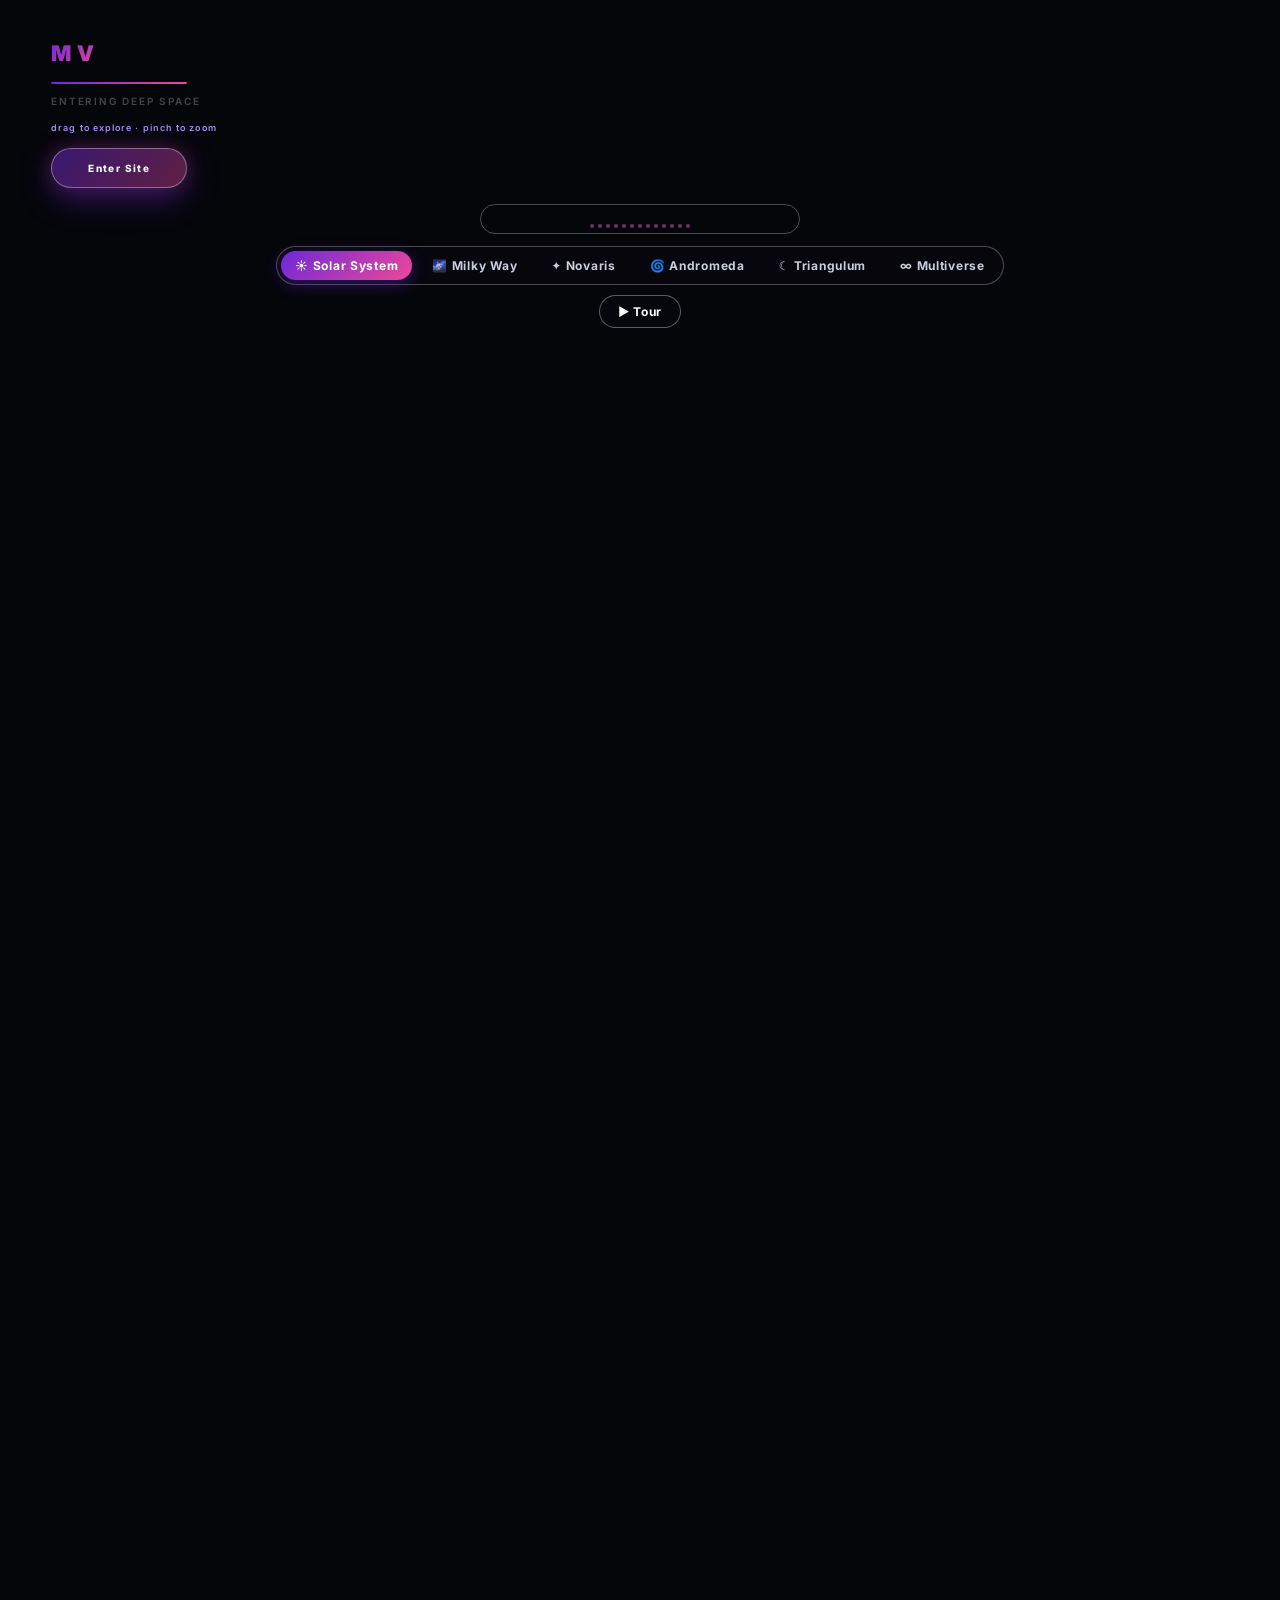
==== commit a70621a2: "v67: cinematic tour, Kuiper Belt, Oort cloud, shooting stars, Betelgeuse" ====
--- a/index.html
+++ b/index.html
@@ -804,6 +804,14 @@
 <div class="loader" id="loader"><div class="loader-brand">MV</div><div class="loader-track"><div class="loader-fill" id="loaderFill"></div></div><div class="loader-status">Entering Deep Space</div><div class="loader-hint" id="loaderHint">drag to explore · pinch to zoom</div><div style="display:flex;gap:12px;margin-top:1.2rem;flex-wrap:wrap;justify-content:center;align-items:center"><button id="enterSite" type="button" style="padding:13px 36px;border-radius:999px;border:1px solid rgba(255,255,255,.35);background:linear-gradient(135deg,rgba(109,40,217,.5),rgba(236,72,153,.4));color:#fff;font-size:13px;font-weight:800;letter-spacing:.14em;cursor:pointer;display:inline-flex;align-items:center;gap:10px;box-shadow:0 10px 32px rgba(109,40,217,.4),0 0 20px rgba(236,72,153,.25)">Enter Site</button></div>
 <button id="musicWaveLock" class="music-wave" type="button" aria-label="Play or pause music" title="Music on/off"><span></span><span></span><span></span><span></span><span></span><span></span><span></span><span></span><span></span><span></span><span></span><span></span><span></span></button>
 <div id="galaxySwitch" role="group" aria-label="Choose galaxy"><button type="button" class="gx-btn active" data-galaxy="solar">☀ Solar System</button><button type="button" class="gx-btn" data-galaxy="milkyway">🌌 Milky Way</button><button type="button" class="gx-btn" data-galaxy="novaris">✦ Novaris</button><button type="button" class="gx-btn" data-galaxy="andromeda">🌀 Andromeda</button><button type="button" class="gx-btn" data-galaxy="triangulum">☾ Triangulum</button><button type="button" class="gx-btn" data-galaxy="multiverse">∞ Multiverse</button></div>
+<button type="button" id="tourBtn">▶ Tour</button><div id="tourCaption" aria-live="polite"></div>
+<style>
+#tourBtn{display:block;margin:10px auto 0;border:1px solid rgba(255,255,255,.35);background:rgba(10,10,18,.45);color:#fff;font-family:inherit;font-size:12px;font-weight:700;letter-spacing:.06em;padding:8px 18px;border-radius:999px;cursor:pointer;pointer-events:auto;position:relative;z-index:5;transition:all .25s}
+#tourBtn.playing{background:linear-gradient(135deg,#6d28d9,#ec4899);border-color:transparent}
+#tourCaption{max-width:min(680px,92vw);margin:10px auto 0;text-align:center;color:#eef2ff;font-size:14.5px;font-weight:600;letter-spacing:.02em;line-height:1.45;padding:10px 18px;border-radius:14px;background:rgba(8,8,16,.55);border:1px solid rgba(255,255,255,.16);opacity:0;transform:translateY(6px);transition:opacity .6s,transform .6s;pointer-events:none;position:relative;z-index:5}
+#tourCaption.show{opacity:1;transform:none}
+@media(max-width:560px){#tourCaption{font-size:12.5px}}
+</style>
 <aside id="planetInfo" class="planet-info" aria-live="polite" aria-hidden="true"><button id="planetInfoClose" type="button" aria-label="Close planet details">×</button><span class="planet-info-kicker">PLANET EXPLORER</span><strong id="planetInfoName">Earth</strong><p id="planetInfoText">Tap any planet to explore its world.</p><button id="planetFocus" type="button">FOCUS PLANET <span>↗</span></button></aside>
 <button id="closeScanResult" class="scan-close" type="button" aria-label="Close device scan and return to space">
   <svg viewBox="0 0 24 24" aria-hidden="true"><path d="m18 6-12 12M6 6l12 12"/></svg><span>Back to space</span>
@@ -1691,7 +1699,7 @@
 renderer.toneMapping=THREE.ACESFilmicToneMapping;renderer.toneMappingExposure=1.2;renderer.outputColorSpace=THREE.SRGBColorSpace;
 
 const scene=new THREE.Scene();scene.background=null;
-const camera=new THREE.PerspectiveCamera(55,innerWidth/innerHeight,0.1,500);camera.position.set(0,1.5,14);
+const camera=new THREE.PerspectiveCamera(55,innerWidth/innerHeight,0.1,1200);camera.position.set(0,1.5,14);
 let spaceZoomTarget=-6,spaceZoomCurrent=-6;
 const focusSolarTarget=new THREE.Vector3(0,0,-14),focusSolarCurrent=new THREE.Vector3(0,0,-14);
 function updateSpaceZoomLabel(){
@@ -1700,7 +1708,7 @@
 }
 window.adjustSpaceZoom=function(direction){
   if(!Number.isFinite(direction)) return;
-  spaceZoomTarget=THREE.MathUtils.clamp(spaceZoomTarget+Math.sign(direction)*3,-29,48);
+  spaceZoomTarget=THREE.MathUtils.clamp(spaceZoomTarget+Math.sign(direction)*3,-29,85);
   updateSpaceZoomLabel();
 };
 let spaceOrbitYaw=0,spaceOrbitPitch=0.38,spaceOrbitYawT=0,spaceOrbitPitchT=0.38;
@@ -1732,7 +1740,7 @@
 function spaceOnPointerMove(e){
   if(e.pointerType==='touch'&&spacePointers.has(e.pointerId)){
     spacePointers.set(e.pointerId,{x:e.clientX,y:e.clientY});
-    if(spacePointers.size>=2){const pts=[...spacePointers.values()];const distance=Math.hypot(pts[0].x-pts[1].x,pts[0].y-pts[1].y);if(spacePinchDistance){const delta=distance-spacePinchDistance;if(Math.abs(delta)>1){spaceZoomTarget=THREE.MathUtils.clamp(spaceZoomTarget-delta*.12,-29,48);updateSpaceZoomLabel();}}spacePinchDistance=distance;if(e.cancelable)e.preventDefault();return;}
+    if(spacePointers.size>=2){const pts=[...spacePointers.values()];const distance=Math.hypot(pts[0].x-pts[1].x,pts[0].y-pts[1].y);if(spacePinchDistance){const delta=distance-spacePinchDistance;if(Math.abs(delta)>1){spaceZoomTarget=THREE.MathUtils.clamp(spaceZoomTarget-delta*.12,-29,85);updateSpaceZoomLabel();}}spacePinchDistance=distance;if(e.cancelable)e.preventDefault();return;}
   }
   if(!spaceDragging) return;
   if(e.pointerId!=null && spaceDragPid!=null && e.pointerId!==spaceDragPid) return;
@@ -2271,6 +2279,11 @@
 const asteroidPositions=new Float32Array(2600*3);for(let i=0;i<2600;i++){const a=Math.random()*Math.PI*2,r=7.15+Math.random()*.55;asteroidPositions[i*3]=Math.cos(a)*r;asteroidPositions[i*3+1]=(Math.random()-.5)*.14;asteroidPositions[i*3+2]=Math.sin(a)*r;}
 const asteroidDotCanvas=document.createElement('canvas');asteroidDotCanvas.width=asteroidDotCanvas.height=64;const adx=asteroidDotCanvas.getContext('2d');const adg=adx.createRadialGradient(32,32,2,32,32,30);adg.addColorStop(0,'rgba(255,255,255,1)');adg.addColorStop(.6,'rgba(255,255,255,.85)');adg.addColorStop(1,'rgba(255,255,255,0)');adx.fillStyle=adg;adx.fillRect(0,0,64,64);const asteroidDotTex=new THREE.CanvasTexture(asteroidDotCanvas);
 const asteroidGeometry=new THREE.BufferGeometry();asteroidGeometry.setAttribute('position',new THREE.BufferAttribute(asteroidPositions,3));const asteroidBelt=new THREE.Points(asteroidGeometry,new THREE.PointsMaterial({color:0xc8b9a1,size:.045,sizeAttenuation:true,map:asteroidDotTex,transparent:true,opacity:.65,depthWrite:false}));solarSystemGroup.add(asteroidBelt);
+// Kuiper Belt and Oort cloud — the Solar System's icy outskirts (v67).
+const kuiperPositions=new Float32Array(1800*3);for(let i=0;i<1800;i++){const a=Math.random()*Math.PI*2,r=19+Math.random()*8;kuiperPositions[i*3]=Math.cos(a)*r;kuiperPositions[i*3+1]=(Math.random()+Math.random()+Math.random()-1.5)*0.45;kuiperPositions[i*3+2]=Math.sin(a)*r;}
+const kuiperGeometry=new THREE.BufferGeometry();kuiperGeometry.setAttribute('position',new THREE.BufferAttribute(kuiperPositions,3));const kuiperBelt=new THREE.Points(kuiperGeometry,new THREE.PointsMaterial({color:0xa8c4de,size:.055,sizeAttenuation:true,map:asteroidDotTex,transparent:true,opacity:.5,depthWrite:false}));solarSystemGroup.add(kuiperBelt);
+const oortPositions=new Float32Array(700*3);for(let i=0;i<700;i++){const v=new THREE.Vector3().randomDirection();const r=34+Math.random()*12;oortPositions[i*3]=v.x*r;oortPositions[i*3+1]=v.y*r;oortPositions[i*3+2]=v.z*r;}
+const oortGeometry=new THREE.BufferGeometry();oortGeometry.setAttribute('position',new THREE.BufferAttribute(oortPositions,3));const oortCloud=new THREE.Points(oortGeometry,new THREE.PointsMaterial({color:0xcfd8ea,size:.07,sizeAttenuation:true,map:asteroidDotTex,transparent:true,opacity:.32,depthWrite:false}));solarSystemGroup.add(oortCloud);
 
 // ===== Second solar system (deep space) — reveals itself when you zoom out; its worlds are tappable too. =====
 // ===== Earth's fleet — satellites and a rocket in orbit around Earth (v62). =====
@@ -2349,6 +2362,16 @@
 const cometGlow=new THREE.Sprite(new THREE.SpriteMaterial({map:makeSunGlowTexture(),color:0xbfe4ff,transparent:true,opacity:.8,depthWrite:false,blending:THREE.AdditiveBlending}));cometGlow.scale.set(.55,.55,1);cometBody.add(cometGlow);
 const cometTailMat=new THREE.MeshBasicMaterial({color:0x9fd0ff,transparent:true,opacity:.35,blending:THREE.AdditiveBlending,depthWrite:false,side:THREE.DoubleSide});
 const cometTail=new THREE.Mesh(new THREE.ConeGeometry(.16,2.6,20,1,true),cometTailMat);cometTail.rotation.z=-Math.PI/2;cometBody.add(cometTail);
+// Shooting stars — brief meteor streaks across the Solar System view (v67).
+const meteors=[];
+for(let i=0;i<3;i++){
+ const g=new THREE.Group();
+ const tailMat=new THREE.MeshBasicMaterial({color:0xd8ecff,transparent:true,opacity:0,blending:THREE.AdditiveBlending,depthWrite:false,side:THREE.DoubleSide});
+ const tail=new THREE.Mesh(new THREE.CylinderGeometry(.008,.05,1.7,8,1,true),tailMat);tail.rotation.z=-Math.PI/2;g.add(tail);
+ const head=new THREE.Sprite(new THREE.SpriteMaterial({map:makeSunGlowTexture(),color:0xeaf6ff,transparent:true,opacity:0,depthWrite:false,blending:THREE.AdditiveBlending}));head.scale.set(.34,.34,1);head.position.x=.85;g.add(head);
+ g.visible=false;solarSystemGroup.add(g);
+ meteors.push({g,tailMat,headMat:head.material,wait:2+i*4.5,life:0,vel:new THREE.Vector3()});
+}
 const secondSystem=new THREE.Group();secondSystem.position.set(-36,15,-58);secondSystem.rotation.set(-0.08,0.3,0.02);secondSystem.visible=false;scene.add(secondSystem);
 const secondPlanets=[];const secondClickables=[];
 function makeBandsTexture(colors){
@@ -2490,6 +2513,10 @@
 pulsarSpin.add(new THREE.Mesh(new THREE.SphereGeometry(.12,16,12),new THREE.MeshBasicMaterial({color:0xeaf4ff})));
 for(const d of [-1,1]){const beam=new THREE.Mesh(new THREE.ConeGeometry(.34,3.6,16,1,true),new THREE.MeshBasicMaterial({color:0xbfe4ff,transparent:true,opacity:.28,blending:THREE.AdditiveBlending,depthWrite:false,side:THREE.DoubleSide}));beam.position.y=d*1.8;if(d<0)beam.rotation.x=Math.PI;pulsarSpin.add(beam);}
 addMwProxy([-25,2.5,4],2.2,{name:'Crab Nebula & Pulsar',fact:'Type: Supernova remnant with a neutron star · Distance: 6,500 light-years · The wreck of a star that exploded in 1054 AD, recorded by astronomers across the world. At its heart sits a pulsar — a city-sized neutron star spinning 30 times a second, sweeping beams of light like a lighthouse.'},-20);
+const betelGroup=new THREE.Group();betelGroup.position.set(20,1.5,-12);milkyWay.add(betelGroup);
+betelGroup.add(new THREE.Mesh(new THREE.SphereGeometry(.16,20,16),new THREE.MeshBasicMaterial({color:0xff6a3c})));
+const betelGlow=new THREE.Sprite(new THREE.SpriteMaterial({map:makeSunGlowTexture(),color:0xff8a5c,transparent:true,opacity:.6,depthWrite:false,blending:THREE.AdditiveBlending}));betelGlow.scale.set(2.2,2.2,1);betelGroup.add(betelGlow);
+addMwProxy([20,1.5,-12],1.9,{name:'Betelgeuse',fact:'Type: Red supergiant star · Distance: 640 light-years · Betelgeuse is a dying giant about 700 times wider than the Sun, and it visibly swells and dims — in 2019 it faded dramatically in the Great Dimming. One day it will explode as a supernova and shine as bright as the Moon in our sky.'},-22);
 const proximaSystem=new THREE.Group();proximaSystem.position.set(-5.5,0.6,14.5);milkyWay.add(proximaSystem);
 const proxBinary=new THREE.Group();proximaSystem.add(proxBinary);
 const starA=new THREE.Mesh(new THREE.SphereGeometry(.15,20,16),new THREE.MeshBasicMaterial({color:0xfff2d8}));starA.position.set(.55,0,0);proxBinary.add(starA);
@@ -2545,6 +2572,11 @@
 const m87BH=makeBlackHole(1.2,4.2,1.1,makeDiskTexture('rgba(255,170,90,0.55)','rgba(255,110,30,0)'));m87.add(m87BH.grp);
 for(const d of [-1,1]){const jet=new THREE.Mesh(new THREE.ConeGeometry(.5,9.5,16,1,true),new THREE.MeshBasicMaterial({color:0x9fd0ff,transparent:true,opacity:.3,blending:THREE.AdditiveBlending,depthWrite:false,side:THREE.DoubleSide}));jet.position.y=d*4.75;if(d<0)jet.rotation.x=Math.PI;m87.add(jet);}
 const m87Proxy=farProxy(4.6,{name:'M87 & M87*',fact:'Type: Giant elliptical galaxy with a supermassive black hole · Distance: 55 million light-years · M87* weighs 6.5 billion Suns and fires a plasma jet 5,000 light-years long. In 2019 it became the first black hole ever photographed by humanity.'});m87.add(m87Proxy);addFarGalaxy(m87,m87Proxy,m87BH.spin);
+// ===== The cosmic web — hundreds of distant galaxies that fade in at the deepest zoom (v66). =====
+const cosmicWeb=makePointCloud(750,(i,c)=>{const v=new THREE.Vector3().randomDirection();const r=250+Math.random()*260;c.set(['#cfe0ff','#ffe9c4','#ffffff','#ffb8d8'][i%4]).multiplyScalar(0.35+Math.random()*0.65);return [v.x*r,v.y*r*0.7,v.z*r-160];},2.6,0);
+cosmicWeb.visible=false;scene.add(cosmicWeb);
+const cosmicWebFar=makePointCloud(140,(i,c)=>{const v=new THREE.Vector3().randomDirection();const r=230+Math.random()*220;c.set(['#ffffff','#d8e6ff','#ffe9c4'][i%3]).multiplyScalar(0.6+Math.random()*0.4);return [v.x*r,v.y*r*0.7,v.z*r-160];},5.5,0);
+cosmicWebFar.visible=false;scene.add(cosmicWebFar);
 let galaxyMode='solar';
 function updateSolarSystem(dt,time){if(!solarSystemGroup.visible)return;for(const p of solarPlanets){const angle=p.phase+time*p.speed;p.mesh.position.set(Math.cos(angle)*p.radius,0,Math.sin(angle)*p.radius);p.mesh.rotation.y+=dt*.12;}for(const m of solarMoons)m.orbit.rotation.y+=dt*.35;if(earthClouds)earthClouds.rotation.y+=dt*.05;asteroidBelt.rotation.y+=dt*.0015;sunCore.rotation.y+=dt*.02;
  const earthP=solarPlanets.find(p=>p.mesh.userData.planetData&&p.mesh.userData.planetData.name==='Earth');
@@ -2553,6 +2585,10 @@
  const ca=time*0.09+2.0,ce=0.62,cA=10.5,cr=cA*(1-ce*ce)/(1+ce*Math.cos(ca));
  cometBody.rotation.y=-ca;cometHead.position.set(cr,0,0);cometGlow.position.set(cr,0,0);
  const tl=THREE.MathUtils.clamp(3.4-cr*0.16,0.7,3.2);cometTail.scale.set(1,tl/2.6,1);cometTail.position.set(cr+tl/2,0,0);cometTailMat.opacity=THREE.MathUtils.clamp(0.55-cr*0.03,0.12,0.5);
+ for(const m of meteors){
+  if(m.life>0){m.life-=dt;m.g.position.addScaledVector(m.vel,dt);const op=THREE.MathUtils.clamp(Math.min(1,m.life/0.35,(1.6-m.life)/0.25),0,1)*.85;m.tailMat.opacity=op;m.headMat.opacity=op;if(m.life<=0){m.g.visible=false;m.wait=3+Math.random()*8;}}
+  else{m.wait-=dt;if(m.wait<=0){const a=Math.random()*Math.PI*2,r=8+Math.random()*7;m.g.position.set(Math.cos(a)*r,1.5+Math.random()*3.5,Math.sin(a)*r);const d=new THREE.Vector3(-Math.sin(a)+(Math.random()-.5)*.8,-0.25-Math.random()*.3,Math.cos(a)+(Math.random()-.5)*.8).normalize();m.vel.copy(d).multiplyScalar(7+Math.random()*4);m.g.quaternion.setFromUnitVectors(new THREE.Vector3(1,0,0),d);m.life=1.1+Math.random()*.5;m.g.visible=true;}}
+ }
  const sf=THREE.MathUtils.clamp((spaceZoomCurrent-14)/8,0,1);const selSecond=!!(selectedPlanet&&secondClickables.some(o=>o.userData.planetData===selectedPlanet));secondSystem.visible=sf>0.02||selSecond||galaxyMode==='novaris';
  if(secondSystem.visible){secondSystem.scale.setScalar(1.15*(0.85+0.15*(galaxyMode==='novaris'?1:sf)));secondSun.rotation.y+=dt*.02;for(const p of secondPlanets){const a=p.phase+time*p.speed;p.mesh.position.set(Math.cos(a)*p.radius,0,Math.sin(a)*p.radius);p.mesh.rotation.y+=dt*.12;}}
  novarisGalaxy.visible=secondSystem.visible;
@@ -2566,10 +2602,13 @@
  const mwF=THREE.MathUtils.clamp(spaceZoomCurrent/10,0,1);
  const selMW=!!(selectedPlanet&&mwClickables.some(o=>o.userData.planetData===selectedPlanet));
  milkyWay.visible=mwF>0.02||selMW||galaxyMode==='milkyway'||galaxyMode==='multiverse';
- if(milkyWay.visible){const mf=Math.max(mwF,(galaxyMode==='milkyway'||galaxyMode==='multiverse')?1:0);milkyWay.scale.setScalar(0.9+0.1*mf);mwSpiral.rotation.y+=dt*0.004;mwDisk.rotation.y+=dt*0.004;mwBar.rotation.y+=dt*0.004;mwDust.rotation.y+=dt*0.004;mwBH.spin.rotation.y+=dt*0.7;pulsarSpin.rotation.y+=dt*6;proxBinary.rotation.y+=dt*0.5;proxBSpin.rotation.y+=dt*0.8;for(const p of trapPlanets){const a=p.phase+time*p.speed;p.mesh.position.set(Math.cos(a)*p.radius,0,Math.sin(a)*p.radius);}mwMarker.material.opacity=0.55+0.35*Math.sin(time*2.4);}
+ if(milkyWay.visible){const mf=Math.max(mwF,(galaxyMode==='milkyway'||galaxyMode==='multiverse')?1:0);milkyWay.scale.setScalar(0.9+0.1*mf);mwSpiral.rotation.y+=dt*0.004;mwDisk.rotation.y+=dt*0.004;mwBar.rotation.y+=dt*0.004;mwDust.rotation.y+=dt*0.004;mwBH.spin.rotation.y+=dt*0.7;pulsarSpin.rotation.y+=dt*6;proxBinary.rotation.y+=dt*0.5;proxBSpin.rotation.y+=dt*0.8;for(const p of trapPlanets){const a=p.phase+time*p.speed;p.mesh.position.set(Math.cos(a)*p.radius,0,Math.sin(a)*p.radius);}const bf=Math.pow(Math.max(0,Math.sin(time*0.24)),6);betelGlow.scale.set(2.2+bf*3.4,2.2+bf*3.4,1);betelGlow.material.opacity=.55+bf*.45;mwMarker.material.opacity=0.55+0.35*Math.sin(time*2.4);}
  const miniF=THREE.MathUtils.clamp((spaceZoomCurrent-26)/10,0,1);
  for(const M of miniGalaxies){M.grp.visible=miniF>0.02||galaxyMode==='multiverse';if(M.grp.visible)M.spiral.rotation.y+=dt*0.01;}
  for(const F of farGalaxies){const selF=!!(selectedPlanet&&F.clickables.some(o=>o.userData.planetData===selectedPlanet));F.grp.visible=mwF>0.02||miniF>0.02||galaxyMode==='multiverse'||selF;if(F.grp.visible&&F.spin)F.spin.rotation.y+=dt*0.45;}
+ const deepF=THREE.MathUtils.clamp((spaceZoomCurrent-50)/16,0,1);
+ cosmicWeb.visible=deepF>0.02;if(cosmicWeb.visible)cosmicWeb.material.opacity=deepF*.85;
+ cosmicWebFar.visible=deepF>0.02;if(cosmicWebFar.visible)cosmicWebFar.material.opacity=deepF*.9;
 }
 let selectedPlanet=null;
 const planetInfo=document.getElementById('planetInfo');
@@ -2577,8 +2616,27 @@
 function showPlanetInfo(data){if(!data)return;selectedPlanet=data;document.getElementById('planetInfoName').textContent=data.name;document.getElementById('planetInfoText').textContent=data.fact;planetInfo.classList.add('open');planetInfo.setAttribute('aria-hidden','false');}
 document.getElementById('planetInfoClose')?.addEventListener('click',()=>{planetInfo.classList.remove('open');planetInfo.setAttribute('aria-hidden','true');selectedPlanet=null;});
 document.getElementById('planetFocus')?.addEventListener('click',()=>{if(selectedPlanet){const obj=clickablePlanets.find(o=>o.userData.planetData===selectedPlanet);focusPlanetObject(obj);}});
-function setGalaxy(mode){galaxyMode=mode;document.querySelectorAll('.gx-btn').forEach(b=>b.classList.toggle('active',b.dataset.galaxy===mode));selectedPlanet=null;planetInfo.classList.remove('open');planetInfo.setAttribute('aria-hidden','true');const V={solar:[[0,0,-14],-6],milkyway:[[8,0,-28],32],novaris:[secondSystem.position.toArray(),-13],andromeda:[andromeda.grp.position.toArray(),-2],triangulum:[triangulum.grp.position.toArray(),-4],multiverse:[[0,4,-70],48]}[mode]||[[0,0,-14],-6];focusSolarTarget.set(V[0][0],V[0][1],V[0][2]);spaceZoomTarget=V[1];updateSpaceZoomLabel();}
+function setGalaxy(mode){if(tourActive)endTour();galaxyMode=mode;document.querySelectorAll('.gx-btn').forEach(b=>b.classList.toggle('active',b.dataset.galaxy===mode));selectedPlanet=null;planetInfo.classList.remove('open');planetInfo.setAttribute('aria-hidden','true');const V={solar:[[0,0,-14],-6],milkyway:[[8,0,-28],32],novaris:[secondSystem.position.toArray(),-13],andromeda:[andromeda.grp.position.toArray(),-2],triangulum:[triangulum.grp.position.toArray(),-4],multiverse:[[0,4,-70],72]}[mode]||[[0,0,-14],-6];focusSolarTarget.set(V[0][0],V[0][1],V[0][2]);spaceZoomTarget=V[1];updateSpaceZoomLabel();}
 document.querySelectorAll('.gx-btn').forEach(b=>b.addEventListener('click',e=>{e.stopPropagation();setGalaxy(b.dataset.galaxy);}));
+// ===== Cinematic Tour — a guided Cosmic Eye journey across every scale (v67). =====
+let tourActive=false,tourStep=-1,tourTimer=0;
+const tourCaption=document.getElementById('tourCaption');
+const tourBtn=document.getElementById('tourBtn');
+const earthObj=solarPlanets.find(p=>p.mesh.userData.planetData&&p.mesh.userData.planetData.name==='Earth')?.mesh;
+function setPill(mode){document.querySelectorAll('.gx-btn').forEach(b=>b.classList.toggle('active',b.dataset.galaxy===mode));}
+const tourStops=[
+ {dur:9,cap:'Earth — our home. The only known world with life, oceans, and someone looking up.',go(){if(earthObj){selectedPlanet=earthObj.userData.planetData;focusPlanetObject(earthObj);}}},
+ {dur:8,cap:'The Solar System — one star, eight planets, dwarf worlds, and trillions of icy bodies in the dark beyond Neptune.',go(){selectedPlanet=null;galaxyMode='solar';setPill('solar');focusSolarTarget.set(0,0,-14);spaceZoomTarget=-6;updateSpaceZoomLabel();}},
+ {dur:9,cap:'Sagittarius A* — the supermassive black hole anchoring the Milky Way, 4.3 million Suns heavy.',go(){selectedPlanet=sgrProxy.userData.planetData;galaxyMode='milkyway';setPill('milkyway');focusPlanetObject(sgrProxy);}},
+ {dur:8,cap:'Andromeda — the nearest large galaxy, 2.5 million light-years away… and slowly coming toward us.',go(){selectedPlanet=null;galaxyMode='andromeda';setPill('andromeda');focusSolarTarget.copy(andromeda.grp.position);spaceZoomTarget=-2;updateSpaceZoomLabel();}},
+ {dur:10,cap:'The cosmic web — billions of galaxies woven across the dark. And every one of them is full of worlds.',go(){selectedPlanet=null;galaxyMode='multiverse';setPill('multiverse');focusSolarTarget.set(0,4,-70);spaceZoomTarget=78;updateSpaceZoomLabel();}}
+];
+function nextTourStop(){tourStep++;if(tourStep>=tourStops.length){endTour();return;}const s=tourStops[tourStep];s.go();tourCaption.textContent=s.cap;tourCaption.classList.add('show');tourTimer=s.dur;}
+function startTour(){if(tourActive){endTour();return;}tourActive=true;tourBtn.textContent='■ Stop Tour';tourBtn.classList.add('playing');tourStep=-1;nextTourStop();}
+function endTour(){if(!tourActive)return;tourActive=false;tourBtn.textContent='▶ Tour';tourBtn.classList.remove('playing');tourCaption.classList.remove('show');}
+tourBtn.addEventListener('click',e=>{e.stopPropagation();startTour();});
+renderer.domElement.addEventListener('pointerdown',()=>{if(tourActive)endTour();});
+renderer.domElement.addEventListener('wheel',()=>{if(tourActive)endTour();},{passive:true});
 const planetRaycaster=new THREE.Raycaster(),planetPointer=new THREE.Vector2();
 canvas.addEventListener('click',e=>{if(!solarSystemGroup.visible||!document.documentElement.classList.contains('splash-lock')||document.getElementById('loader')?.classList.contains('scan-open'))return;planetPointer.set((e.clientX/innerWidth)*2-1,-(e.clientY/innerHeight)*2+1);planetRaycaster.setFromCamera(planetPointer,camera);const hitsAll=planetRaycaster.intersectObjects(clickablePlanets,false);const hit=hitsAll.find(h=>{let o=h.object;while(o){if(!o.visible)return false;o=o.parent;}return true;});if(hit){showPlanetInfo(hit.object.userData.planetData);focusPlanetObject(hit.object);}});
 
@@ -2603,6 +2661,7 @@
  try{
   if(document.getElementById('loader')?.classList.contains('scan-open')){clock.getDelta();return;}
   const dt=clock.getDelta();time+=dt;spaceZoomCurrent+=(spaceZoomTarget-spaceZoomCurrent)*Math.min(1,dt*7);
+ if(tourActive){tourTimer-=dt;if(tourTimer<=0)nextTourStop();}
   if(typeof window.spaceOrbitYawT==='number')spaceOrbitYawT=window.spaceOrbitYawT;if(typeof window.spaceOrbitPitchT==='number')spaceOrbitPitchT=window.spaceOrbitPitchT;
   spaceOrbitYaw+=(spaceOrbitYawT-spaceOrbitYaw)*Math.min(1,dt*8);spaceOrbitPitch+=(spaceOrbitPitchT-spaceOrbitPitch)*Math.min(1,dt*8);
   focusSolarCurrent.lerp(focusSolarTarget,Math.min(1,dt*3.5));
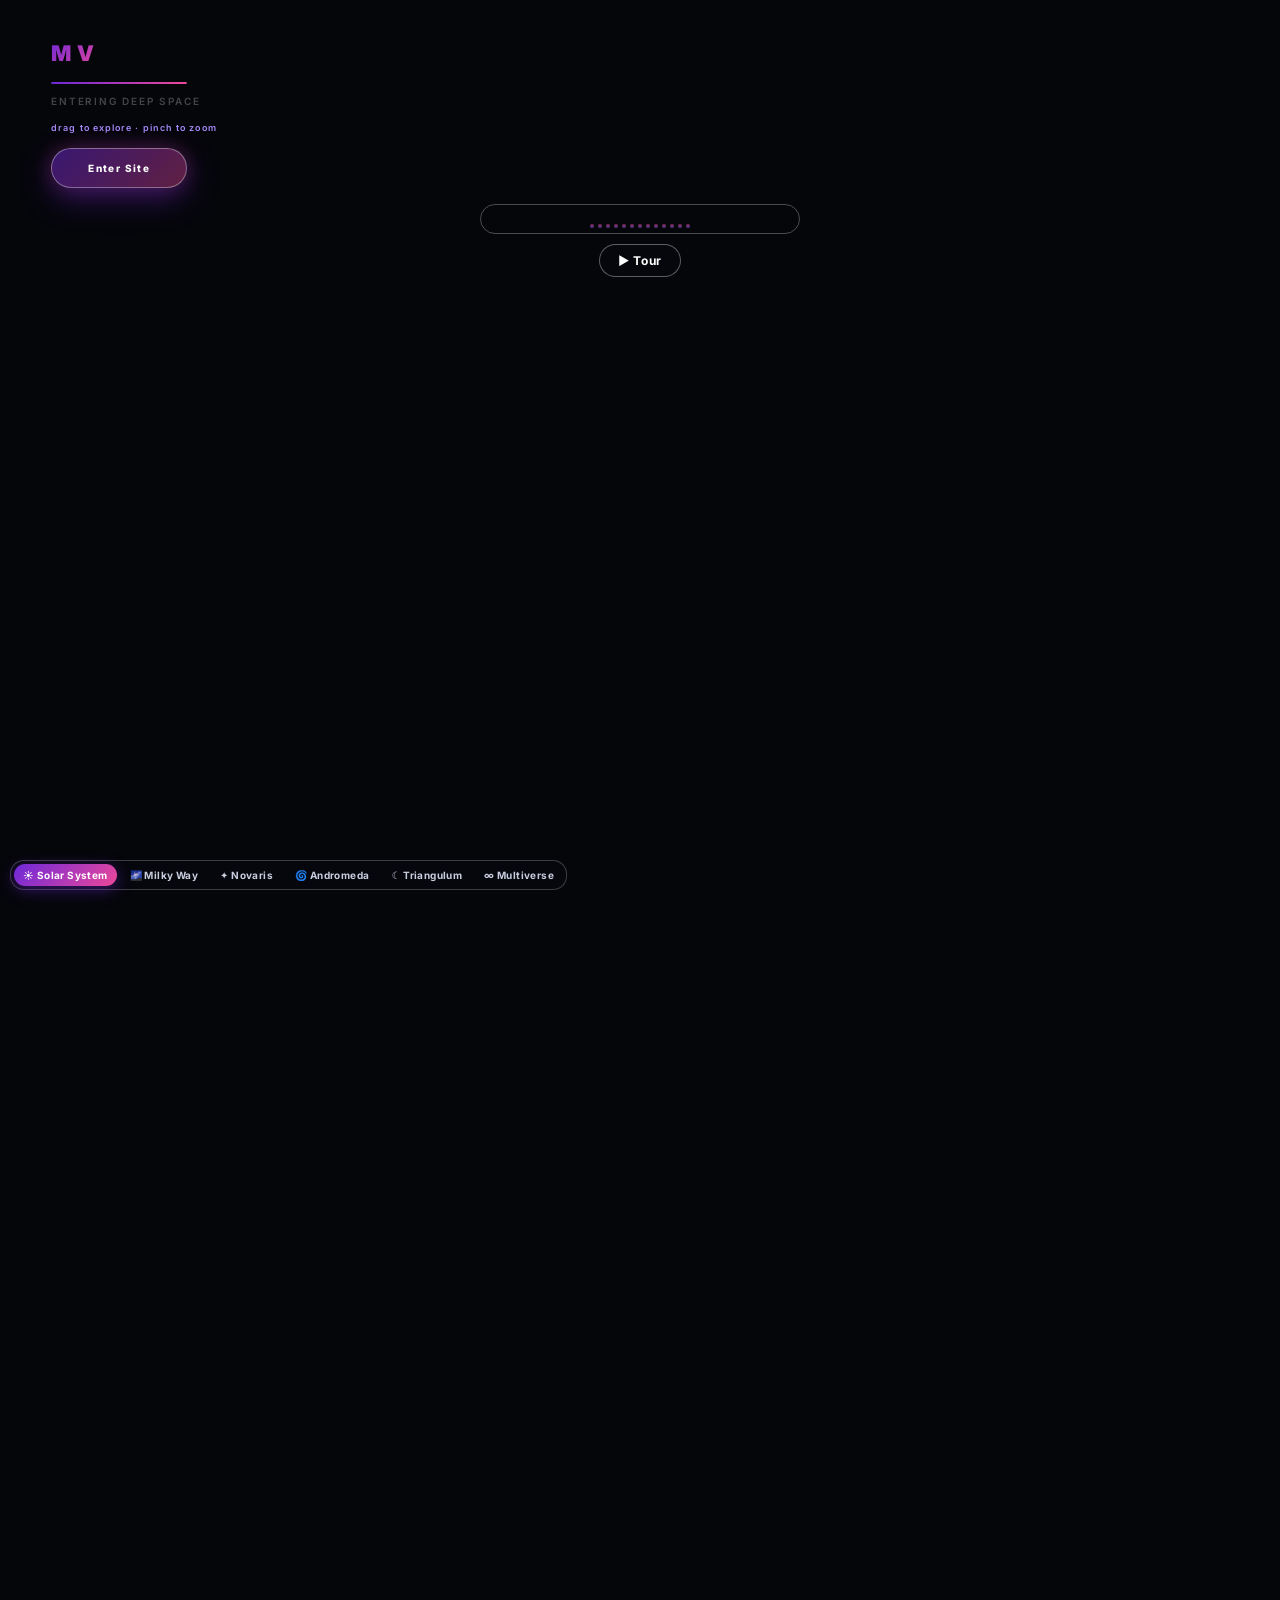
==== commit c084cffa: "v68: singularity vortex lock backdrop, compact corner galaxy switcher, faster tour, zoom out to 140" ====
--- a/index.html
+++ b/index.html
@@ -1708,7 +1708,7 @@
 }
 window.adjustSpaceZoom=function(direction){
   if(!Number.isFinite(direction)) return;
-  spaceZoomTarget=THREE.MathUtils.clamp(spaceZoomTarget+Math.sign(direction)*3,-29,85);
+  spaceZoomTarget=THREE.MathUtils.clamp(spaceZoomTarget+Math.sign(direction)*3,-29,140);
   updateSpaceZoomLabel();
 };
 let spaceOrbitYaw=0,spaceOrbitPitch=0.38,spaceOrbitYawT=0,spaceOrbitPitchT=0.38;
@@ -1740,7 +1740,7 @@
 function spaceOnPointerMove(e){
   if(e.pointerType==='touch'&&spacePointers.has(e.pointerId)){
     spacePointers.set(e.pointerId,{x:e.clientX,y:e.clientY});
-    if(spacePointers.size>=2){const pts=[...spacePointers.values()];const distance=Math.hypot(pts[0].x-pts[1].x,pts[0].y-pts[1].y);if(spacePinchDistance){const delta=distance-spacePinchDistance;if(Math.abs(delta)>1){spaceZoomTarget=THREE.MathUtils.clamp(spaceZoomTarget-delta*.12,-29,85);updateSpaceZoomLabel();}}spacePinchDistance=distance;if(e.cancelable)e.preventDefault();return;}
+    if(spacePointers.size>=2){const pts=[...spacePointers.values()];const distance=Math.hypot(pts[0].x-pts[1].x,pts[0].y-pts[1].y);if(spacePinchDistance){const delta=distance-spacePinchDistance;if(Math.abs(delta)>1){spaceZoomTarget=THREE.MathUtils.clamp(spaceZoomTarget-delta*.12,-29,140);updateSpaceZoomLabel();}}spacePinchDistance=distance;if(e.cancelable)e.preventDefault();return;}
   }
   if(!spaceDragging) return;
   if(e.pointerId!=null && spaceDragPid!=null && e.pointerId!==spaceDragPid) return;
@@ -2577,6 +2577,17 @@
 cosmicWeb.visible=false;scene.add(cosmicWeb);
 const cosmicWebFar=makePointCloud(140,(i,c)=>{const v=new THREE.Vector3().randomDirection();const r=230+Math.random()*220;c.set(['#ffffff','#d8e6ff','#ffe9c4'][i%3]).multiplyScalar(0.6+Math.random()*0.4);return [v.x*r,v.y*r*0.7,v.z*r-160];},5.5,0);
 cosmicWebFar.visible=false;scene.add(cosmicWebFar);
+// ===== Singularity vortex — the lock screen's living backdrop (v68): thousands of particles spiral down a funnel into a bright core, a live WebGL recreation of a cosmic-vortex wallpaper. =====
+const vortexGroup=new THREE.Group();vortexGroup.position.set(0,3,-125);scene.add(vortexGroup);
+const VORT_N=4200;const vortPos=new Float32Array(VORT_N*3);const vortCol=new Float32Array(VORT_N*3);const vortDat=[];
+const vortPalette=[[0.62,0.8,1.0],[0.95,0.97,1.0],[0.72,0.55,1.0],[0.45,0.65,1.0],[1.0,0.85,0.95]];
+for(let i=0;i<VORT_N;i++){vortDat.push({a:Math.random()*Math.PI*2,p:Math.random(),j:(Math.random()-.5)*2.2});const c=vortPalette[(Math.random()*vortPalette.length)|0];vortCol[i*3]=c[0];vortCol[i*3+1]=c[1];vortCol[i*3+2]=c[2];}
+const vortGeo=new THREE.BufferGeometry();vortGeo.setAttribute('position',new THREE.BufferAttribute(vortPos,3));vortGeo.setAttribute('color',new THREE.BufferAttribute(vortCol,3));
+const vortex=new THREE.Points(vortGeo,new THREE.PointsMaterial({size:.55,map:asteroidDotTex,vertexColors:true,transparent:true,opacity:.85,depthWrite:false,blending:THREE.AdditiveBlending,sizeAttenuation:true}));
+vortexGroup.add(vortex);
+const vortCore=new THREE.Mesh(new THREE.SphereGeometry(1.6,24,18),new THREE.MeshBasicMaterial({color:0x05060a}));vortexGroup.add(vortCore);
+const vortGlow=new THREE.Sprite(new THREE.SpriteMaterial({map:makeSunGlowTexture(),color:0x9db8ff,transparent:true,opacity:.95,depthWrite:false,blending:THREE.AdditiveBlending}));vortGlow.scale.set(10,10,1);vortexGroup.add(vortGlow);
+const vortCoreGlow=new THREE.Sprite(new THREE.SpriteMaterial({map:makeSunGlowTexture(),color:0xffffff,transparent:true,opacity:1,depthWrite:false,blending:THREE.AdditiveBlending}));vortCoreGlow.scale.set(3.6,3.6,1);vortexGroup.add(vortCoreGlow);
 let galaxyMode='solar';
 function updateSolarSystem(dt,time){if(!solarSystemGroup.visible)return;for(const p of solarPlanets){const angle=p.phase+time*p.speed;p.mesh.position.set(Math.cos(angle)*p.radius,0,Math.sin(angle)*p.radius);p.mesh.rotation.y+=dt*.12;}for(const m of solarMoons)m.orbit.rotation.y+=dt*.35;if(earthClouds)earthClouds.rotation.y+=dt*.05;asteroidBelt.rotation.y+=dt*.0015;sunCore.rotation.y+=dt*.02;
  const earthP=solarPlanets.find(p=>p.mesh.userData.planetData&&p.mesh.userData.planetData.name==='Earth');
@@ -2609,6 +2620,9 @@
  const deepF=THREE.MathUtils.clamp((spaceZoomCurrent-50)/16,0,1);
  cosmicWeb.visible=deepF>0.02;if(cosmicWeb.visible)cosmicWeb.material.opacity=deepF*.85;
  cosmicWebFar.visible=deepF>0.02;if(cosmicWebFar.visible)cosmicWebFar.material.opacity=deepF*.9;
+ vortexGroup.rotation.z+=dt*0.02;const vortPulse=9+Math.sin(time*1.3)*0.8;vortGlow.scale.set(vortPulse,vortPulse,1);
+ for(let i=0;i<VORT_N;i++){const d=vortDat[i];d.p+=dt*0.028*(1.6-d.p);if(d.p>1)d.p-=1;const r=55*(1-d.p)+2.5;const ang=d.a+d.p*5.5+time*0.03;vortPos[i*3]=Math.cos(ang)*r;vortPos[i*3+1]=Math.sin(ang)*r+d.j*(1-d.p*0.6);vortPos[i*3+2]=Math.pow(d.p,2)*14;}
+ vortGeo.attributes.position.needsUpdate=true;
 }
 let selectedPlanet=null;
 const planetInfo=document.getElementById('planetInfo');
@@ -2616,7 +2630,7 @@
 function showPlanetInfo(data){if(!data)return;selectedPlanet=data;document.getElementById('planetInfoName').textContent=data.name;document.getElementById('planetInfoText').textContent=data.fact;planetInfo.classList.add('open');planetInfo.setAttribute('aria-hidden','false');}
 document.getElementById('planetInfoClose')?.addEventListener('click',()=>{planetInfo.classList.remove('open');planetInfo.setAttribute('aria-hidden','true');selectedPlanet=null;});
 document.getElementById('planetFocus')?.addEventListener('click',()=>{if(selectedPlanet){const obj=clickablePlanets.find(o=>o.userData.planetData===selectedPlanet);focusPlanetObject(obj);}});
-function setGalaxy(mode){if(tourActive)endTour();galaxyMode=mode;document.querySelectorAll('.gx-btn').forEach(b=>b.classList.toggle('active',b.dataset.galaxy===mode));selectedPlanet=null;planetInfo.classList.remove('open');planetInfo.setAttribute('aria-hidden','true');const V={solar:[[0,0,-14],-6],milkyway:[[8,0,-28],32],novaris:[secondSystem.position.toArray(),-13],andromeda:[andromeda.grp.position.toArray(),-2],triangulum:[triangulum.grp.position.toArray(),-4],multiverse:[[0,4,-70],72]}[mode]||[[0,0,-14],-6];focusSolarTarget.set(V[0][0],V[0][1],V[0][2]);spaceZoomTarget=V[1];updateSpaceZoomLabel();}
+function setGalaxy(mode){if(tourActive)endTour();galaxyMode=mode;document.querySelectorAll('.gx-btn').forEach(b=>b.classList.toggle('active',b.dataset.galaxy===mode));selectedPlanet=null;planetInfo.classList.remove('open');planetInfo.setAttribute('aria-hidden','true');const V={solar:[[0,0,-14],-6],milkyway:[[8,0,-28],32],novaris:[secondSystem.position.toArray(),-13],andromeda:[andromeda.grp.position.toArray(),-2],triangulum:[triangulum.grp.position.toArray(),-4],multiverse:[[0,4,-70],95]}[mode]||[[0,0,-14],-6];focusSolarTarget.set(V[0][0],V[0][1],V[0][2]);spaceZoomTarget=V[1];updateSpaceZoomLabel();}
 document.querySelectorAll('.gx-btn').forEach(b=>b.addEventListener('click',e=>{e.stopPropagation();setGalaxy(b.dataset.galaxy);}));
 // ===== Cinematic Tour — a guided Cosmic Eye journey across every scale (v67). =====
 let tourActive=false,tourStep=-1,tourTimer=0;
@@ -2625,11 +2639,11 @@
 const earthObj=solarPlanets.find(p=>p.mesh.userData.planetData&&p.mesh.userData.planetData.name==='Earth')?.mesh;
 function setPill(mode){document.querySelectorAll('.gx-btn').forEach(b=>b.classList.toggle('active',b.dataset.galaxy===mode));}
 const tourStops=[
- {dur:9,cap:'Earth — our home. The only known world with life, oceans, and someone looking up.',go(){if(earthObj){selectedPlanet=earthObj.userData.planetData;focusPlanetObject(earthObj);}}},
- {dur:8,cap:'The Solar System — one star, eight planets, dwarf worlds, and trillions of icy bodies in the dark beyond Neptune.',go(){selectedPlanet=null;galaxyMode='solar';setPill('solar');focusSolarTarget.set(0,0,-14);spaceZoomTarget=-6;updateSpaceZoomLabel();}},
- {dur:9,cap:'Sagittarius A* — the supermassive black hole anchoring the Milky Way, 4.3 million Suns heavy.',go(){selectedPlanet=sgrProxy.userData.planetData;galaxyMode='milkyway';setPill('milkyway');focusPlanetObject(sgrProxy);}},
- {dur:8,cap:'Andromeda — the nearest large galaxy, 2.5 million light-years away… and slowly coming toward us.',go(){selectedPlanet=null;galaxyMode='andromeda';setPill('andromeda');focusSolarTarget.copy(andromeda.grp.position);spaceZoomTarget=-2;updateSpaceZoomLabel();}},
- {dur:10,cap:'The cosmic web — billions of galaxies woven across the dark. And every one of them is full of worlds.',go(){selectedPlanet=null;galaxyMode='multiverse';setPill('multiverse');focusSolarTarget.set(0,4,-70);spaceZoomTarget=78;updateSpaceZoomLabel();}}
+ {dur:5,cap:'Earth — our home. The only known world with life, oceans, and someone looking up.',go(){if(earthObj){selectedPlanet=earthObj.userData.planetData;focusPlanetObject(earthObj);}}},
+ {dur:4,cap:'The Solar System — one star, eight planets, dwarf worlds, and trillions of icy bodies in the dark beyond Neptune.',go(){selectedPlanet=null;galaxyMode='solar';setPill('solar');focusSolarTarget.set(0,0,-14);spaceZoomTarget=-6;updateSpaceZoomLabel();}},
+ {dur:5,cap:'Sagittarius A* — the supermassive black hole anchoring the Milky Way, 4.3 million Suns heavy.',go(){selectedPlanet=sgrProxy.userData.planetData;galaxyMode='milkyway';setPill('milkyway');focusPlanetObject(sgrProxy);}},
+ {dur:4,cap:'Andromeda — the nearest large galaxy, 2.5 million light-years away… and slowly coming toward us.',go(){selectedPlanet=null;galaxyMode='andromeda';setPill('andromeda');focusSolarTarget.copy(andromeda.grp.position);spaceZoomTarget=-2;updateSpaceZoomLabel();}},
+ {dur:6,cap:'The cosmic web — billions of galaxies woven across the dark. And every one of them is full of worlds.',go(){selectedPlanet=null;galaxyMode='multiverse';setPill('multiverse');focusSolarTarget.set(0,4,-70);spaceZoomTarget=78;updateSpaceZoomLabel();}}
 ];
 function nextTourStop(){tourStep++;if(tourStep>=tourStops.length){endTour();return;}const s=tourStops[tourStep];s.go();tourCaption.textContent=s.cap;tourCaption.classList.add('show');tourTimer=s.dur;}
 function startTour(){if(tourActive){endTour();return;}tourActive=true;tourBtn.textContent='■ Stop Tour';tourBtn.classList.add('playing');tourStep=-1;nextTourStop();}
@@ -2660,11 +2674,11 @@
  requestAnimationFrame(loop);
  try{
   if(document.getElementById('loader')?.classList.contains('scan-open')){clock.getDelta();return;}
-  const dt=clock.getDelta();time+=dt;spaceZoomCurrent+=(spaceZoomTarget-spaceZoomCurrent)*Math.min(1,dt*7);
+  const dt=clock.getDelta();time+=dt;spaceZoomCurrent+=(spaceZoomTarget-spaceZoomCurrent)*Math.min(1,dt*9);
  if(tourActive){tourTimer-=dt;if(tourTimer<=0)nextTourStop();}
   if(typeof window.spaceOrbitYawT==='number')spaceOrbitYawT=window.spaceOrbitYawT;if(typeof window.spaceOrbitPitchT==='number')spaceOrbitPitchT=window.spaceOrbitPitchT;
   spaceOrbitYaw+=(spaceOrbitYawT-spaceOrbitYaw)*Math.min(1,dt*8);spaceOrbitPitch+=(spaceOrbitPitchT-spaceOrbitPitch)*Math.min(1,dt*8);
-  focusSolarCurrent.lerp(focusSolarTarget,Math.min(1,dt*3.5));
+  focusSolarCurrent.lerp(focusSolarTarget,Math.min(1,dt*5));
   const loaderEl=document.getElementById('loader');const inSplash=document.documentElement.classList.contains('splash-lock')&&loaderEl&&!loaderEl.classList.contains('done');
   const isEntering=!!window._entryAnim;
   if(inSplash||isEntering){
@@ -2880,9 +2894,9 @@
 .music-wave span:nth-child(13){animation-delay:1.44s}
 @keyframes mvWave{0%,100%{height:22%}50%{height:100%}}
 #musicWaveLock{display:flex;align-items:flex-end;justify-content:center;gap:4px;height:30px;width:min(320px,72vw);margin:16px auto 0;padding:5px 14px;background:transparent;pointer-events:auto;border:1px solid rgba(255,255,255,.28);border-radius:999px;cursor:pointer;position:relative;z-index:5}
-#galaxySwitch{display:flex;flex-wrap:wrap;justify-content:center;gap:6px;width:fit-content;max-width:92vw;margin:12px auto 0;padding:4px;border:1px solid rgba(255,255,255,.28);border-radius:999px;pointer-events:auto;position:relative;z-index:5;background:rgba(10,10,18,.35)}
-@media(max-width:560px){.gx-btn{font-size:10.5px;padding:6px 9px;letter-spacing:.03em}}
-.gx-btn{border:none;background:transparent;color:#c9cede;font-size:12px;font-weight:700;letter-spacing:.06em;padding:7px 14px;border-radius:999px;cursor:pointer;transition:all .25s;font-family:inherit}
+#galaxySwitch{position:fixed;left:10px;bottom:10px;display:flex;flex-wrap:wrap;justify-content:flex-start;gap:4px;width:fit-content;max-width:47vw;margin:0;padding:3px;border:1px solid rgba(255,255,255,.22);border-radius:14px;pointer-events:auto;z-index:6;background:rgba(10,10,18,.45)}
+@media(max-width:560px){.gx-btn{font-size:9px;padding:4px 7px;letter-spacing:.02em}}
+.gx-btn{border:none;background:transparent;color:#c9cede;font-size:10px;font-weight:700;letter-spacing:.04em;padding:5px 9px;border-radius:999px;cursor:pointer;transition:all .25s;font-family:inherit}
 .gx-btn.active{background:linear-gradient(135deg,#6d28d9,#ec4899);color:#fff;box-shadow:0 4px 16px rgba(109,40,217,.45)}
 .chip[data-link]{cursor:pointer}
 .chip.link-on{border-color:#ec4899!important;color:#fff!important;background:linear-gradient(135deg,rgba(109,40,217,.88),rgba(236,72,153,.88))!important;box-shadow:0 0 0 1px rgba(236,72,153,.6),0 6px 22px rgba(236,72,153,.35);transform:translateY(-2px) scale(1.05);opacity:1!important}
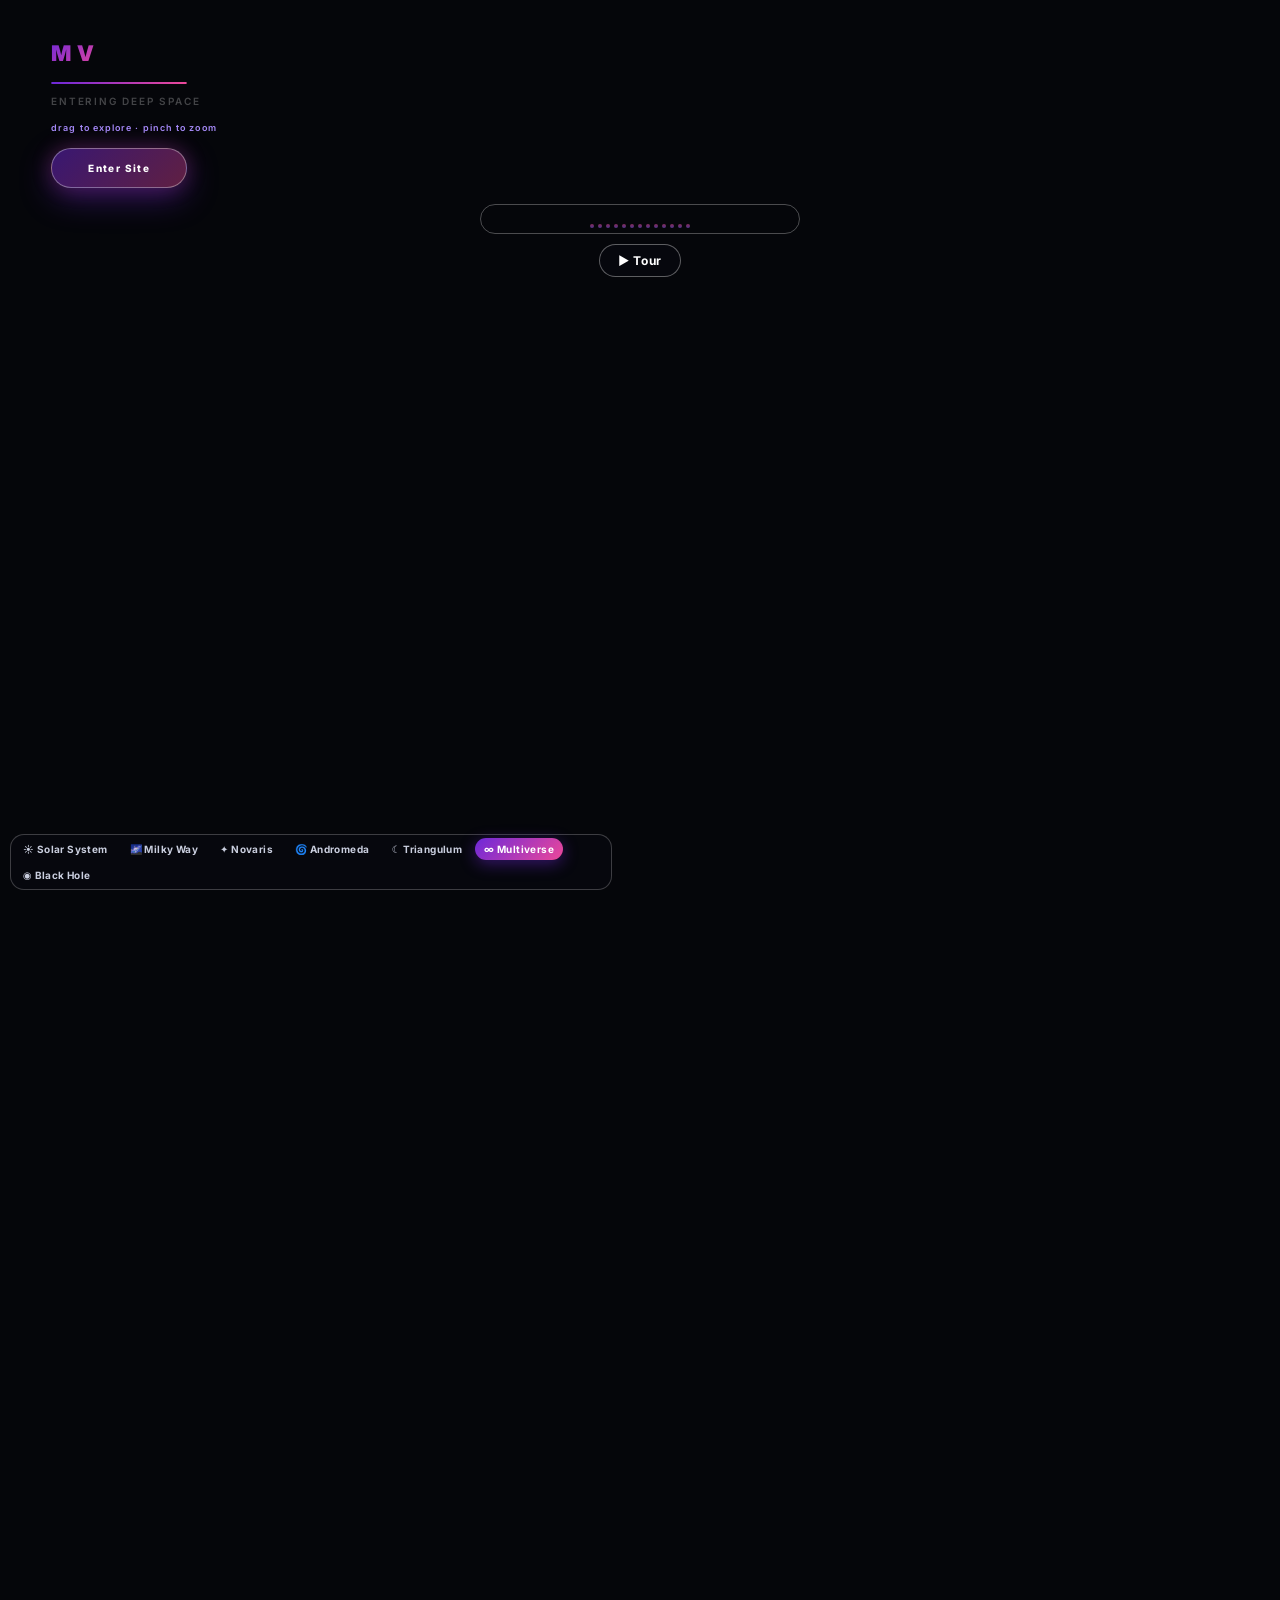
==== commit d9014fb2: "v69: multiverse default lock view, Black Hole option runs the vortex wallpaper" ====
--- a/index.html
+++ b/index.html
@@ -803,7 +803,7 @@
 <div id="cssStars" style="position:fixed;inset:0;z-index:10001;background:#05060a;pointer-events:none;display:none"></div>
 <div class="loader" id="loader"><div class="loader-brand">MV</div><div class="loader-track"><div class="loader-fill" id="loaderFill"></div></div><div class="loader-status">Entering Deep Space</div><div class="loader-hint" id="loaderHint">drag to explore · pinch to zoom</div><div style="display:flex;gap:12px;margin-top:1.2rem;flex-wrap:wrap;justify-content:center;align-items:center"><button id="enterSite" type="button" style="padding:13px 36px;border-radius:999px;border:1px solid rgba(255,255,255,.35);background:linear-gradient(135deg,rgba(109,40,217,.5),rgba(236,72,153,.4));color:#fff;font-size:13px;font-weight:800;letter-spacing:.14em;cursor:pointer;display:inline-flex;align-items:center;gap:10px;box-shadow:0 10px 32px rgba(109,40,217,.4),0 0 20px rgba(236,72,153,.25)">Enter Site</button></div>
 <button id="musicWaveLock" class="music-wave" type="button" aria-label="Play or pause music" title="Music on/off"><span></span><span></span><span></span><span></span><span></span><span></span><span></span><span></span><span></span><span></span><span></span><span></span><span></span></button>
-<div id="galaxySwitch" role="group" aria-label="Choose galaxy"><button type="button" class="gx-btn active" data-galaxy="solar">☀ Solar System</button><button type="button" class="gx-btn" data-galaxy="milkyway">🌌 Milky Way</button><button type="button" class="gx-btn" data-galaxy="novaris">✦ Novaris</button><button type="button" class="gx-btn" data-galaxy="andromeda">🌀 Andromeda</button><button type="button" class="gx-btn" data-galaxy="triangulum">☾ Triangulum</button><button type="button" class="gx-btn" data-galaxy="multiverse">∞ Multiverse</button></div>
+<div id="galaxySwitch" role="group" aria-label="Choose galaxy"><button type="button" class="gx-btn" data-galaxy="solar">☀ Solar System</button><button type="button" class="gx-btn" data-galaxy="milkyway">🌌 Milky Way</button><button type="button" class="gx-btn" data-galaxy="novaris">✦ Novaris</button><button type="button" class="gx-btn" data-galaxy="andromeda">🌀 Andromeda</button><button type="button" class="gx-btn" data-galaxy="triangulum">☾ Triangulum</button><button type="button" class="gx-btn active" data-galaxy="multiverse">∞ Multiverse</button><button type="button" class="gx-btn" data-galaxy="blackhole">◉ Black Hole</button></div>
 <button type="button" id="tourBtn">▶ Tour</button><div id="tourCaption" aria-live="polite"></div>
 <style>
 #tourBtn{display:block;margin:10px auto 0;border:1px solid rgba(255,255,255,.35);background:rgba(10,10,18,.45);color:#fff;font-family:inherit;font-size:12px;font-weight:700;letter-spacing:.06em;padding:8px 18px;border-radius:999px;cursor:pointer;pointer-events:auto;position:relative;z-index:5;transition:all .25s}
@@ -2620,8 +2620,8 @@
  const deepF=THREE.MathUtils.clamp((spaceZoomCurrent-50)/16,0,1);
  cosmicWeb.visible=deepF>0.02;if(cosmicWeb.visible)cosmicWeb.material.opacity=deepF*.85;
  cosmicWebFar.visible=deepF>0.02;if(cosmicWebFar.visible)cosmicWebFar.material.opacity=deepF*.9;
- vortexGroup.rotation.z+=dt*0.02;const vortPulse=9+Math.sin(time*1.3)*0.8;vortGlow.scale.set(vortPulse,vortPulse,1);
- for(let i=0;i<VORT_N;i++){const d=vortDat[i];d.p+=dt*0.028*(1.6-d.p);if(d.p>1)d.p-=1;const r=55*(1-d.p)+2.5;const ang=d.a+d.p*5.5+time*0.03;vortPos[i*3]=Math.cos(ang)*r;vortPos[i*3+1]=Math.sin(ang)*r+d.j*(1-d.p*0.6);vortPos[i*3+2]=Math.pow(d.p,2)*14;}
+ const vBoost=galaxyMode==='blackhole'?1.9:1;vortexGroup.rotation.z+=dt*0.02*vBoost;const vortPulse=(9+Math.sin(time*1.3)*0.8)*(galaxyMode==='blackhole'?1.35:1);vortGlow.scale.set(vortPulse,vortPulse,1);
+ for(let i=0;i<VORT_N;i++){const d=vortDat[i];d.p+=dt*0.028*(1.6-d.p)*vBoost;if(d.p>1)d.p-=1;const r=55*(1-d.p)+2.5;const ang=d.a+d.p*5.5+time*0.03;vortPos[i*3]=Math.cos(ang)*r;vortPos[i*3+1]=Math.sin(ang)*r+d.j*(1-d.p*0.6);vortPos[i*3+2]=Math.pow(d.p,2)*14;}
  vortGeo.attributes.position.needsUpdate=true;
 }
 let selectedPlanet=null;
@@ -2630,7 +2630,7 @@
 function showPlanetInfo(data){if(!data)return;selectedPlanet=data;document.getElementById('planetInfoName').textContent=data.name;document.getElementById('planetInfoText').textContent=data.fact;planetInfo.classList.add('open');planetInfo.setAttribute('aria-hidden','false');}
 document.getElementById('planetInfoClose')?.addEventListener('click',()=>{planetInfo.classList.remove('open');planetInfo.setAttribute('aria-hidden','true');selectedPlanet=null;});
 document.getElementById('planetFocus')?.addEventListener('click',()=>{if(selectedPlanet){const obj=clickablePlanets.find(o=>o.userData.planetData===selectedPlanet);focusPlanetObject(obj);}});
-function setGalaxy(mode){if(tourActive)endTour();galaxyMode=mode;document.querySelectorAll('.gx-btn').forEach(b=>b.classList.toggle('active',b.dataset.galaxy===mode));selectedPlanet=null;planetInfo.classList.remove('open');planetInfo.setAttribute('aria-hidden','true');const V={solar:[[0,0,-14],-6],milkyway:[[8,0,-28],32],novaris:[secondSystem.position.toArray(),-13],andromeda:[andromeda.grp.position.toArray(),-2],triangulum:[triangulum.grp.position.toArray(),-4],multiverse:[[0,4,-70],95]}[mode]||[[0,0,-14],-6];focusSolarTarget.set(V[0][0],V[0][1],V[0][2]);spaceZoomTarget=V[1];updateSpaceZoomLabel();}
+function setGalaxy(mode){if(tourActive)endTour();galaxyMode=mode;document.querySelectorAll('.gx-btn').forEach(b=>b.classList.toggle('active',b.dataset.galaxy===mode));selectedPlanet=null;planetInfo.classList.remove('open');planetInfo.setAttribute('aria-hidden','true');const V={solar:[[0,0,-14],-6],milkyway:[[8,0,-28],32],novaris:[secondSystem.position.toArray(),-13],andromeda:[andromeda.grp.position.toArray(),-2],triangulum:[triangulum.grp.position.toArray(),-4],multiverse:[[0,4,-70],95],blackhole:[[0,3,-125],60]}[mode]||[[0,0,-14],-6];focusSolarTarget.set(V[0][0],V[0][1],V[0][2]);spaceZoomTarget=V[1];updateSpaceZoomLabel();}
 document.querySelectorAll('.gx-btn').forEach(b=>b.addEventListener('click',e=>{e.stopPropagation();setGalaxy(b.dataset.galaxy);}));
 // ===== Cinematic Tour — a guided Cosmic Eye journey across every scale (v67). =====
 let tourActive=false,tourStep=-1,tourTimer=0;
@@ -2651,6 +2651,7 @@
 tourBtn.addEventListener('click',e=>{e.stopPropagation();startTour();});
 renderer.domElement.addEventListener('pointerdown',()=>{if(tourActive)endTour();});
 renderer.domElement.addEventListener('wheel',()=>{if(tourActive)endTour();},{passive:true});
+setGalaxy('multiverse');
 const planetRaycaster=new THREE.Raycaster(),planetPointer=new THREE.Vector2();
 canvas.addEventListener('click',e=>{if(!solarSystemGroup.visible||!document.documentElement.classList.contains('splash-lock')||document.getElementById('loader')?.classList.contains('scan-open'))return;planetPointer.set((e.clientX/innerWidth)*2-1,-(e.clientY/innerHeight)*2+1);planetRaycaster.setFromCamera(planetPointer,camera);const hitsAll=planetRaycaster.intersectObjects(clickablePlanets,false);const hit=hitsAll.find(h=>{let o=h.object;while(o){if(!o.visible)return false;o=o.parent;}return true;});if(hit){showPlanetInfo(hit.object.userData.planetData);focusPlanetObject(hit.object);}});
 
